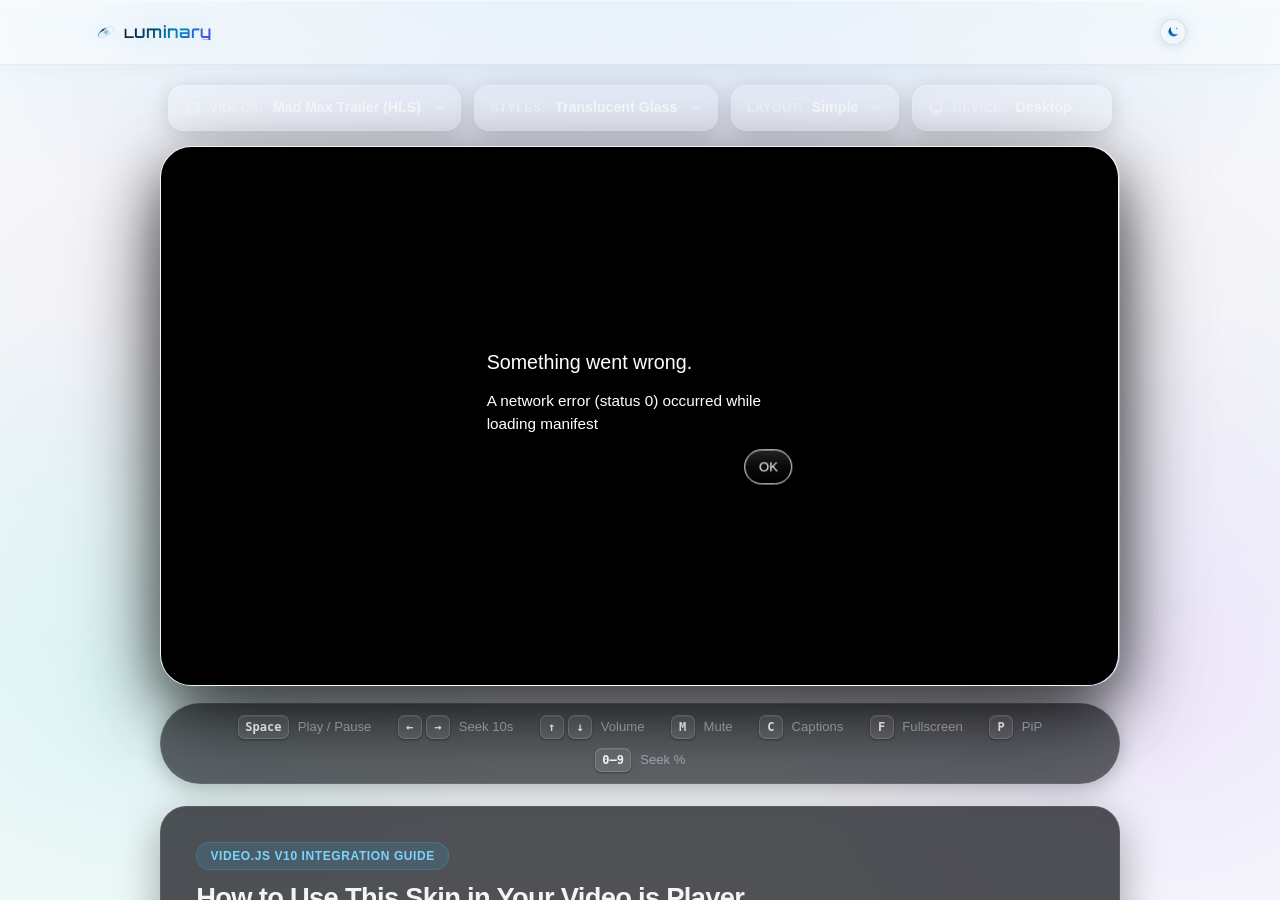
==== index.html @ 550a1a65 "Updates" ====
<!doctype html>
<html lang="en">
  <head>
    <meta charset="UTF-8" />
    <meta name="viewport" content="width=device-width, initial-scale=1" />
    <title>Luminescence - Next-Gen Video Player</title>
    <link rel="preconnect" href="https://fonts.googleapis.com" />
    <link rel="preconnect" href="https://fonts.gstatic.com" crossorigin />
    <link href="https://fonts.googleapis.com/css2?family=Inter:wght@400;500;600;700;800&family=Orbitron:wght@600;700;800&family=Space+Grotesk:wght@500;600;700&display=swap" rel="stylesheet" />
    <script type="module" crossorigin src="./assets/workbench-2EVKbXRh.js"></script>
    <link rel="modulepreload" crossorigin href="./assets/rolldown-runtime-WkwZ5CU-.js">
    <link rel="modulepreload" crossorigin href="./assets/url-Dec5141W.js">
    <link rel="stylesheet" crossorigin href="./assets/workbench-hjjf8eJZ.css">
  </head>
  <body class="text-foreground h-screen overflow-hidden font-sans">
    <div id="root" class="h-full"></div>
  </body>
</html>
---- assets/workbench-hjjf8eJZ.css ----
@import "https://fonts.googleapis.com/css2?family=Inter:wght@400;500;600;700;800&family=Orbitron:wght@600;700;800&family=Space+Grotesk:wght@500;600;700&display=swap";@layer components;@layer properties{@supports (((-webkit-hyphens:none)) and (not (margin-trim:block))) or ((-moz-orient:inline) and (not (color:rgb(from red r g b)))){*,:before,:after,::backdrop{--tw-translate-x:0;--tw-translate-y:0;--tw-translate-z:0;--tw-rotate-x:initial;--tw-rotate-y:initial;--tw-rotate-z:initial;--tw-skew-x:initial;--tw-skew-y:initial;--tw-border-style:solid;--tw-leading:initial;--tw-font-weight:initial;--tw-tracking:initial;--tw-ordinal:initial;--tw-slashed-zero:initial;--tw-numeric-figure:initial;--tw-numeric-spacing:initial;--tw-numeric-fraction:initial;--tw-shadow:0 0 #0000;--tw-shadow-color:initial;--tw-shadow-alpha:100%;--tw-inset-shadow:0 0 #0000;--tw-inset-shadow-color:initial;--tw-inset-shadow-alpha:100%;--tw-ring-color:initial;--tw-ring-shadow:0 0 #0000;--tw-inset-ring-color:initial;--tw-inset-ring-shadow:0 0 #0000;--tw-ring-inset:initial;--tw-ring-offset-width:0px;--tw-ring-offset-color:#fff;--tw-ring-offset-shadow:0 0 #0000;--tw-outline-style:solid;--tw-blur:initial;--tw-brightness:initial;--tw-contrast:initial;--tw-grayscale:initial;--tw-hue-rotate:initial;--tw-invert:initial;--tw-opacity:initial;--tw-saturate:initial;--tw-sepia:initial;--tw-drop-shadow:initial;--tw-drop-shadow-color:initial;--tw-drop-shadow-alpha:100%;--tw-drop-shadow-size:initial;--tw-backdrop-blur:initial;--tw-backdrop-brightness:initial;--tw-backdrop-contrast:initial;--tw-backdrop-grayscale:initial;--tw-backdrop-hue-rotate:initial;--tw-backdrop-invert:initial;--tw-backdrop-opacity:initial;--tw-backdrop-saturate:initial;--tw-backdrop-sepia:initial;--tw-duration:initial;--tw-ease:initial;--tw-content:""}}}@layer theme{:root,:host{--font-sans:Inter, ui-sans-serif, system-ui, sans-serif;--font-mono:ui-monospace, SFMono-Regular, Menlo, Monaco, Consolas, "Liberation Mono", "Courier New", monospace;--color-black:#000;--color-white:#fff;--spacing:.25rem;--container-xs:20rem;--container-sm:24rem;--text-xs:.75rem;--text-xs--line-height:calc(1 / .75);--text-sm:.875rem;--text-sm--line-height:calc(1.25 / .875);--text-base:1rem;--text-base--line-height:calc(1.5 / 1);--font-weight-normal:400;--font-weight-medium:500;--font-weight-semibold:600;--tracking-tight:-.025em;--radius-md:calc(var(--radius) - 2px);--radius-4xl:2rem;--ease-out:cubic-bezier(0, 0, .2, 1);--ease-in-out:cubic-bezier(.4, 0, .2, 1);--animate-pulse:pulse 2s cubic-bezier(.4, 0, .6, 1) infinite;--blur-xs:4px;--blur-md:12px;--default-transition-duration:.15s;--default-transition-timing-function:cubic-bezier(.4, 0, .2, 1);--default-font-family:var(--font-sans);--default-mono-font-family:var(--font-mono)}}@layer base{*,:after,:before,::backdrop{box-sizing:border-box;border:0 solid;margin:0;padding:0}::file-selector-button{box-sizing:border-box;border:0 solid;margin:0;padding:0}html,:host{-webkit-text-size-adjust:100%;tab-size:4;line-height:1.5;font-family:var(--default-font-family,-apple-system, BlinkMacSystemFont, "Segoe UI", Roboto, "Helvetica Neue", "Noto Sans", Arial, sans-serif, "Apple Color Emoji", "Segoe UI Emoji", "Segoe UI Symbol", "Noto Color Emoji");font-feature-settings:var(--default-font-feature-settings,normal);font-variation-settings:var(--default-font-variation-settings,normal);-webkit-tap-highlight-color:transparent}hr{height:0;color:inherit;border-top-width:1px}abbr:where([title]){-webkit-text-decoration:underline dotted;text-decoration:underline dotted}h1,h2,h3,h4,h5,h6{font-size:inherit;font-weight:inherit}a{color:inherit;-webkit-text-decoration:inherit;-webkit-text-decoration:inherit;-webkit-text-decoration:inherit;-webkit-text-decoration:inherit;text-decoration:inherit}b,strong{font-weight:bolder}code,kbd,samp,pre{font-family:var(--default-mono-font-family,ui-monospace, SFMono-Regular, Menlo, Monaco, Consolas, "Liberation Mono", "Courier New", monospace);font-feature-settings:var(--default-mono-font-feature-settings,normal);font-variation-settings:var(--default-mono-font-variation-settings,normal);font-size:1em}small{font-size:80%}sub,sup{vertical-align:baseline;font-size:75%;line-height:0;position:relative}sub{bottom:-.25em}sup{top:-.5em}table{text-indent:0;border-color:inherit;border-collapse:collapse}:-moz-focusring:where(:not(iframe)){outline:auto}progress{vertical-align:baseline}summary{display:list-item}ol,ul,menu{list-style:none}img,svg,video,canvas,audio,iframe,embed,object{vertical-align:middle;display:block}img,video{max-width:100%;height:auto}button,input,select,optgroup,textarea{font:inherit;font-feature-settings:inherit;font-variation-settings:inherit;letter-spacing:inherit;color:inherit;opacity:1;background-color:#0000;border-radius:0}::file-selector-button{font:inherit;font-feature-settings:inherit;font-variation-settings:inherit;letter-spacing:inherit;color:inherit;opacity:1;background-color:#0000;border-radius:0}:where(select:is([multiple],[size])) optgroup{font-weight:bolder}:where(select:is([multiple],[size])) optgroup option{padding-inline-start:20px}::file-selector-button{margin-inline-end:4px}::placeholder{opacity:1}@supports (not ((-webkit-appearance:-apple-pay-button))) or (contain-intrinsic-size:1px){::placeholder{color:currentColor}@supports (color:color-mix(in lab, red, red)){::placeholder{color:color-mix(in oklab, currentcolor 50%, transparent)}}}textarea{resize:vertical}::-webkit-search-decoration{-webkit-appearance:none}::-webkit-date-and-time-value{min-height:1lh;text-align:inherit}::-webkit-datetime-edit{display:inline-flex}::-webkit-datetime-edit-fields-wrapper{padding:0}::-webkit-datetime-edit{padding-block:0}::-webkit-datetime-edit-year-field{padding-block:0}::-webkit-datetime-edit-month-field{padding-block:0}::-webkit-datetime-edit-day-field{padding-block:0}::-webkit-datetime-edit-hour-field{padding-block:0}::-webkit-datetime-edit-minute-field{padding-block:0}::-webkit-datetime-edit-second-field{padding-block:0}::-webkit-datetime-edit-millisecond-field{padding-block:0}::-webkit-datetime-edit-meridiem-field{padding-block:0}::-webkit-calendar-picker-indicator{line-height:1}:-moz-ui-invalid{box-shadow:none}button,input:where([type=button],[type=reset],[type=submit]){appearance:button}::file-selector-button{appearance:button}::-webkit-inner-spin-button{height:auto}::-webkit-outer-spin-button{height:auto}[hidden]:where(:not([hidden=until-found])){display:none!important}[data-slot]{border-color:var(--border)}}@layer utilities{.pointer-events-none{pointer-events:none}.sr-only{clip-path:inset(50%);white-space:nowrap;border-width:0;width:1px;height:1px;margin:-1px;padding:0;position:absolute;overflow:hidden}.absolute{position:absolute}.fixed{position:fixed}.relative{position:relative}.inset-0{inset:0}.inset-y-0{inset-block:0}.top-0{top:0}.top-1\.5{top:calc(var(--spacing) * 1.5)}.top-3{top:calc(var(--spacing) * 3)}.top-3\.5{top:calc(var(--spacing) * 3.5)}.top-14{top:calc(var(--spacing) * 14)}.right-1{right:var(--spacing)}.right-2{right:calc(var(--spacing) * 2)}.right-3{right:calc(var(--spacing) * 3)}.bottom-0{bottom:0}.isolate{isolation:isolate}.z-0{z-index:0}.z-10{z-index:10}.z-20{z-index:20}.z-50{z-index:50}.-mx-1{margin-inline:calc(var(--spacing) * -1)}.mx-2{margin-inline:calc(var(--spacing) * 2)}.mx-3\.5{margin-inline:calc(var(--spacing) * 3.5)}.mx-auto{margin-inline:auto}.my-1{margin-block:var(--spacing)}.mt-auto{margin-top:auto}.block{display:block}.flex{display:flex}.grid{display:grid}.hidden{display:none}.inline{display:inline}.inline-block{display:inline-block}.inline-flex{display:inline-flex}.aspect-square{aspect-ratio:1}.size-2\.5{width:calc(var(--spacing) * 2.5);height:calc(var(--spacing) * 2.5)}.size-3\.5{width:calc(var(--spacing) * 3.5);height:calc(var(--spacing) * 3.5)}.size-4{width:calc(var(--spacing) * 4);height:calc(var(--spacing) * 4)}.size-6{width:calc(var(--spacing) * 6);height:calc(var(--spacing) * 6)}.size-7{width:calc(var(--spacing) * 7);height:calc(var(--spacing) * 7)}.size-8{width:calc(var(--spacing) * 8);height:calc(var(--spacing) * 8)}.size-9{width:calc(var(--spacing) * 9);height:calc(var(--spacing) * 9)}.size-\[16px\]{width:16px;height:16px}.size-\[22px\]{width:22px;height:22px}.size-\[26px\]{width:26px;height:26px}.size-full{width:100%;height:100%}.h-4{height:calc(var(--spacing) * 4)}.h-5{height:calc(var(--spacing) * 5)}.h-6{height:calc(var(--spacing) * 6)}.h-7{height:calc(var(--spacing) * 7)}.h-8{height:calc(var(--spacing) * 8)}.h-9{height:calc(var(--spacing) * 9)}.h-12{height:calc(var(--spacing) * 12)}.h-14{height:calc(var(--spacing) * 14)}.h-16{height:calc(var(--spacing) * 16)}.h-\[1px\]{height:1px}.h-\[calc\(100svh-3\.5rem\)\]{height:calc(100svh - 3.5rem)}.h-full{height:100%}.h-px{height:1px}.h-screen{height:100vh}.h-svh{height:100svh}.max-h-\(--available-height\){max-height:var(--available-height)}.min-h-0{min-height:0}.min-h-svh{min-height:100svh}.w-\(--sidebar-width\){width:var(--sidebar-width)}.w-4{width:calc(var(--spacing) * 4)}.w-5{width:calc(var(--spacing) * 5)}.w-14{width:calc(var(--spacing) * 14)}.w-\[1px\]{width:1px}.w-auto{width:auto}.w-fit{width:fit-content}.w-full{width:100%}.w-max{width:max-content}.max-w-\(--available-width\){max-width:var(--available-width)}.max-w-\(--skeleton-width\){max-width:var(--skeleton-width)}.max-w-\[1140px\]{max-width:1140px}.max-w-xs{max-width:var(--container-xs)}.min-w-\(--anchor-width\){min-width:var(--anchor-width)}.min-w-0{min-width:0}.min-w-5{min-width:calc(var(--spacing) * 5)}.flex-1{flex:1}.shrink-0{flex-shrink:0}.grow{flex-grow:1}.origin-\(--transform-origin\){transform-origin:var(--transform-origin)}.-translate-x-px{--tw-translate-x:-1px;translate:var(--tw-translate-x) var(--tw-translate-y)}.translate-x-px{--tw-translate-x:1px;translate:var(--tw-translate-x) var(--tw-translate-y)}.translate-y-\[calc\(-50\%-2px\)\]{--tw-translate-y:calc(-50% - 2px);translate:var(--tw-translate-x) var(--tw-translate-y)}.rotate-45{rotate:45deg}.transform{transform:var(--tw-rotate-x, ) var(--tw-rotate-y, ) var(--tw-rotate-z, ) var(--tw-skew-x, ) var(--tw-skew-y, )}.animate-pulse{animation:var(--animate-pulse)}.cursor-default{cursor:default}.cursor-pointer{cursor:pointer}.touch-none{touch-action:none}.scroll-my-1{scroll-margin-block:var(--spacing)}.grid-cols-3{grid-template-columns:repeat(3,minmax(0,1fr))}.grid-cols-4{grid-template-columns:repeat(4,minmax(0,1fr))}.flex-col{flex-direction:column}.flex-row{flex-direction:row}.items-center{align-items:center}.justify-between{justify-content:space-between}.justify-center{justify-content:center}.gap-0{gap:0}.gap-0\.5{gap:calc(var(--spacing) * .5)}.gap-1{gap:var(--spacing)}.gap-1\.5{gap:calc(var(--spacing) * 1.5)}.gap-2{gap:calc(var(--spacing) * 2)}.gap-2\.5{gap:calc(var(--spacing) * 2.5)}.gap-3{gap:calc(var(--spacing) * 3)}.gap-4{gap:calc(var(--spacing) * 4)}.overflow-auto{overflow:auto}.overflow-hidden{overflow:hidden}.overflow-x-hidden{overflow-x:hidden}.overflow-y-auto{overflow-y:auto}.rounded{border-radius:.25rem}.rounded-4xl{border-radius:var(--radius-4xl)}.rounded-\[2px\]{border-radius:2px}.rounded-\[min\(var\(--radius-md\)\,10px\)\]{border-radius:min(var(--radius-md), 10px)}.rounded-\[min\(var\(--radius-md\)\,12px\)\]{border-radius:min(var(--radius-md), 12px)}.rounded-full{border-radius:2147483647px}.rounded-lg{border-radius:var(--radius)}.rounded-md{border-radius:calc(var(--radius) - 2px)}.rounded-xl{border-radius:calc(var(--radius) + 4px)}.border{border-style:var(--tw-border-style);border-width:1px}.border-0{border-style:var(--tw-border-style);border-width:0}.border-t{border-top-style:var(--tw-border-style);border-top-width:1px}.border-b{border-bottom-style:var(--tw-border-style);border-bottom-width:1px}.border-l{border-left-style:var(--tw-border-style);border-left-width:1px}.border-border,.border-border\/40{border-color:var(--border)}@supports (color:color-mix(in lab, red, red)){.border-border\/40{border-color:color-mix(in oklab, var(--border) 40%, transparent)}}.border-border\/50{border-color:var(--border)}@supports (color:color-mix(in lab, red, red)){.border-border\/50{border-color:color-mix(in oklab, var(--border) 50%, transparent)}}.border-border\/60{border-color:var(--border)}@supports (color:color-mix(in lab, red, red)){.border-border\/60{border-color:color-mix(in oklab, var(--border) 60%, transparent)}}.border-input,.border-input\/60{border-color:var(--input)}@supports (color:color-mix(in lab, red, red)){.border-input\/60{border-color:color-mix(in oklab, var(--input) 60%, transparent)}}.border-primary\/30{border-color:var(--primary)}@supports (color:color-mix(in lab, red, red)){.border-primary\/30{border-color:color-mix(in oklab, var(--primary) 30%, transparent)}}.border-transparent{border-color:#0000}.bg-\[\#f8fafc\]{background-color:#f8fafc}.bg-background,.bg-background\/80{background-color:var(--background)}@supports (color:color-mix(in lab, red, red)){.bg-background\/80{background-color:color-mix(in oklab, var(--background) 80%, transparent)}}.bg-black{background-color:var(--color-black)}.bg-black\/10{background-color:#0000001a}@supports (color:color-mix(in lab, red, red)){.bg-black\/10{background-color:color-mix(in oklab, var(--color-black) 10%, transparent)}}.bg-border{background-color:var(--border)}.bg-card\/60{background-color:var(--card)}@supports (color:color-mix(in lab, red, red)){.bg-card\/60{background-color:color-mix(in oklab, var(--card) 60%, transparent)}}.bg-destructive\/10{background-color:var(--destructive)}@supports (color:color-mix(in lab, red, red)){.bg-destructive\/10{background-color:color-mix(in oklab, var(--destructive) 10%, transparent)}}.bg-foreground{background-color:var(--foreground)}.bg-muted,.bg-muted\/50{background-color:var(--muted)}@supports (color:color-mix(in lab, red, red)){.bg-muted\/50{background-color:color-mix(in oklab, var(--muted) 50%, transparent)}}.bg-muted\/60{background-color:var(--muted)}@supports (color:color-mix(in lab, red, red)){.bg-muted\/60{background-color:color-mix(in oklab, var(--muted) 60%, transparent)}}.bg-popover{background-color:var(--popover)}.bg-primary,.bg-primary\/10{background-color:var(--primary)}@supports (color:color-mix(in lab, red, red)){.bg-primary\/10{background-color:color-mix(in oklab, var(--primary) 10%, transparent)}}.bg-secondary{background-color:var(--secondary)}.bg-transparent{background-color:#0000}.bg-white{background-color:var(--color-white)}.bg-clip-padding{background-clip:padding-box}.fill-foreground{fill:var(--foreground)}.p-0{padding:0}.p-1{padding:var(--spacing)}.p-2{padding:calc(var(--spacing) * 2)}.p-3\.5{padding:calc(var(--spacing) * 3.5)}.p-4{padding:calc(var(--spacing) * 4)}.px-1{padding-inline:var(--spacing)}.px-1\.5{padding-inline:calc(var(--spacing) * 1.5)}.px-2{padding-inline:calc(var(--spacing) * 2)}.px-2\.5{padding-inline:calc(var(--spacing) * 2.5)}.px-3{padding-inline:calc(var(--spacing) * 3)}.px-4{padding-inline:calc(var(--spacing) * 4)}.py-0\.5{padding-block:calc(var(--spacing) * .5)}.py-1{padding-block:var(--spacing)}.py-1\.5{padding-block:calc(var(--spacing) * 1.5)}.py-2{padding-block:calc(var(--spacing) * 2)}.pt-1{padding-top:var(--spacing)}.pt-2{padding-top:calc(var(--spacing) * 2)}.pr-2{padding-right:calc(var(--spacing) * 2)}.pr-8{padding-right:calc(var(--spacing) * 8)}.pl-1\.5{padding-left:calc(var(--spacing) * 1.5)}.pl-2\.5{padding-left:calc(var(--spacing) * 2.5)}.text-center{text-align:center}.text-left{text-align:left}.text-right{text-align:right}.font-mono{font-family:var(--font-mono)}.text-base{font-size:var(--text-base);line-height:var(--tw-leading,var(--text-base--line-height))}.text-sm{font-size:var(--text-sm);line-height:var(--tw-leading,var(--text-sm--line-height))}.text-xs{font-size:var(--text-xs);line-height:var(--tw-leading,var(--text-xs--line-height))}.text-\[11\.5px\]{font-size:11.5px}.text-\[11px\]{font-size:11px}.text-\[15px\]{font-size:15px}.leading-none{--tw-leading:1;line-height:1}.font-medium{--tw-font-weight:var(--font-weight-medium);font-weight:var(--font-weight-medium)}.font-normal{--tw-font-weight:var(--font-weight-normal);font-weight:var(--font-weight-normal)}.font-semibold{--tw-font-weight:var(--font-weight-semibold);font-weight:var(--font-weight-semibold)}.tracking-\[0\.04em\]{--tw-tracking:.04em;letter-spacing:.04em}.tracking-tight{--tw-tracking:var(--tracking-tight);letter-spacing:var(--tracking-tight)}.break-words{overflow-wrap:break-word}.whitespace-normal{white-space:normal}.whitespace-nowrap{white-space:nowrap}.text-\[color-mix\(in_oklab\,var\(--foreground\)\,var\(--muted-foreground\)\)\]{color:var(--foreground)}@supports (color:color-mix(in lab, red, red)){.text-\[color-mix\(in_oklab\,var\(--foreground\)\,var\(--muted-foreground\)\)\]{color:color-mix(in oklab,var(--foreground),var(--muted-foreground))}}.text-background{color:var(--background)}.text-destructive{color:var(--destructive)}.text-foreground,.text-foreground\/90{color:var(--foreground)}@supports (color:color-mix(in lab, red, red)){.text-foreground\/90{color:color-mix(in oklab, var(--foreground) 90%, transparent)}}.text-muted-foreground{color:var(--muted-foreground)}.text-popover-foreground{color:var(--popover-foreground)}.text-primary{color:var(--primary)}.text-primary-foreground{color:var(--primary-foreground)}.text-secondary-foreground{color:var(--secondary-foreground)}.tabular-nums{--tw-numeric-spacing:tabular-nums;font-variant-numeric:var(--tw-ordinal, ) var(--tw-slashed-zero, ) var(--tw-numeric-figure, ) var(--tw-numeric-spacing, ) var(--tw-numeric-fraction, )}.underline-offset-4{text-underline-offset:4px}.opacity-80{opacity:.8}.shadow-2xs{--tw-shadow:0 1px var(--tw-shadow-color,#0000000d);box-shadow:var(--tw-inset-shadow), var(--tw-inset-ring-shadow), var(--tw-ring-offset-shadow), var(--tw-ring-shadow), var(--tw-shadow)}.shadow-\[0_0_0_1px_var\(--sidebar-border\)\]{--tw-shadow:0 0 0 1px var(--tw-shadow-color,var(--sidebar-border));box-shadow:var(--tw-inset-shadow), var(--tw-inset-ring-shadow), var(--tw-ring-offset-shadow), var(--tw-ring-shadow), var(--tw-shadow)}.shadow-lg{--tw-shadow:0 10px 15px -3px var(--tw-shadow-color,#0000001a), 0 4px 6px -4px var(--tw-shadow-color,#0000001a);box-shadow:var(--tw-inset-shadow), var(--tw-inset-ring-shadow), var(--tw-ring-offset-shadow), var(--tw-ring-shadow), var(--tw-shadow)}.shadow-md{--tw-shadow:0 4px 6px -1px var(--tw-shadow-color,#0000001a), 0 2px 4px -2px var(--tw-shadow-color,#0000001a);box-shadow:var(--tw-inset-shadow), var(--tw-inset-ring-shadow), var(--tw-ring-offset-shadow), var(--tw-ring-shadow), var(--tw-shadow)}.shadow-none{--tw-shadow:0 0 #0000;box-shadow:var(--tw-inset-shadow), var(--tw-inset-ring-shadow), var(--tw-ring-offset-shadow), var(--tw-ring-shadow), var(--tw-shadow)}.shadow-xs{--tw-shadow:0 1px 2px 0 var(--tw-shadow-color,#0000000d);box-shadow:var(--tw-inset-shadow), var(--tw-inset-ring-shadow), var(--tw-ring-offset-shadow), var(--tw-ring-shadow), var(--tw-shadow)}.ring-0{--tw-ring-shadow:var(--tw-ring-inset, ) 0 0 0 calc(0px + var(--tw-ring-offset-width)) var(--tw-ring-color,currentcolor);box-shadow:var(--tw-inset-shadow), var(--tw-inset-ring-shadow), var(--tw-ring-offset-shadow), var(--tw-ring-shadow), var(--tw-shadow)}.ring-1{--tw-ring-shadow:var(--tw-ring-inset, ) 0 0 0 calc(1px + var(--tw-ring-offset-width)) var(--tw-ring-color,currentcolor);box-shadow:var(--tw-inset-shadow), var(--tw-inset-ring-shadow), var(--tw-ring-offset-shadow), var(--tw-ring-shadow), var(--tw-shadow)}.ring-foreground\/10{--tw-ring-color:var(--foreground)}@supports (color:color-mix(in lab, red, red)){.ring-foreground\/10{--tw-ring-color:color-mix(in oklab, var(--foreground) 10%, transparent)}}.ring-ring\/50{--tw-ring-color:var(--ring)}@supports (color:color-mix(in lab, red, red)){.ring-ring\/50{--tw-ring-color:color-mix(in oklab, var(--ring) 50%, transparent)}}.outline-hidden{--tw-outline-style:none;outline-style:none}@media (forced-colors:active){.outline-hidden{outline-offset:2px;outline:2px solid #0000}}.outline{outline-style:var(--tw-outline-style);outline-width:1px}.blur{--tw-blur:blur(8px);filter:var(--tw-blur, ) var(--tw-brightness, ) var(--tw-contrast, ) var(--tw-grayscale, ) var(--tw-hue-rotate, ) var(--tw-invert, ) var(--tw-saturate, ) var(--tw-sepia, ) var(--tw-drop-shadow, )}.filter{filter:var(--tw-blur, ) var(--tw-brightness, ) var(--tw-contrast, ) var(--tw-grayscale, ) var(--tw-hue-rotate, ) var(--tw-invert, ) var(--tw-saturate, ) var(--tw-sepia, ) var(--tw-drop-shadow, )}.backdrop-blur-md{--tw-backdrop-blur:blur(var(--blur-md));-webkit-backdrop-filter:var(--tw-backdrop-blur, ) var(--tw-backdrop-brightness, ) var(--tw-backdrop-contrast, ) var(--tw-backdrop-grayscale, ) var(--tw-backdrop-hue-rotate, ) var(--tw-backdrop-invert, ) var(--tw-backdrop-opacity, ) var(--tw-backdrop-saturate, ) var(--tw-backdrop-sepia, );backdrop-filter:var(--tw-backdrop-blur, ) var(--tw-backdrop-brightness, ) var(--tw-backdrop-contrast, ) var(--tw-backdrop-grayscale, ) var(--tw-backdrop-hue-rotate, ) var(--tw-backdrop-invert, ) var(--tw-backdrop-opacity, ) var(--tw-backdrop-saturate, ) var(--tw-backdrop-sepia, )}.transition{transition-property:color,background-color,border-color,outline-color,text-decoration-color,fill,stroke,--tw-gradient-from,--tw-gradient-via,--tw-gradient-to,opacity,box-shadow,transform,translate,scale,rotate,filter,-webkit-backdrop-filter,backdrop-filter,display,content-visibility,overlay,pointer-events;transition-timing-function:var(--tw-ease,var(--default-transition-timing-function));transition-duration:var(--tw-duration,var(--default-transition-duration))}.transition-\[color\,box-shadow\]{transition-property:color,box-shadow;transition-timing-function:var(--tw-ease,var(--default-transition-timing-function));transition-duration:var(--tw-duration,var(--default-transition-duration))}.transition-\[left\,right\,width\]{transition-property:left,right,width;transition-timing-function:var(--tw-ease,var(--default-transition-timing-function));transition-duration:var(--tw-duration,var(--default-transition-duration))}.transition-\[margin\,opacity\]{transition-property:margin,opacity;transition-timing-function:var(--tw-ease,var(--default-transition-timing-function));transition-duration:var(--tw-duration,var(--default-transition-duration))}.transition-\[width\,height\,padding\]{transition-property:width,height,padding;transition-timing-function:var(--tw-ease,var(--default-transition-timing-function));transition-duration:var(--tw-duration,var(--default-transition-duration))}.transition-\[width\]{transition-property:width;transition-timing-function:var(--tw-ease,var(--default-transition-timing-function));transition-duration:var(--tw-duration,var(--default-transition-duration))}.transition-all{transition-property:all;transition-timing-function:var(--tw-ease,var(--default-transition-timing-function));transition-duration:var(--tw-duration,var(--default-transition-duration))}.transition-colors{transition-property:color,background-color,border-color,outline-color,text-decoration-color,fill,stroke,--tw-gradient-from,--tw-gradient-via,--tw-gradient-to;transition-timing-function:var(--tw-ease,var(--default-transition-timing-function));transition-duration:var(--tw-duration,var(--default-transition-duration))}.transition-opacity{transition-property:opacity;transition-timing-function:var(--tw-ease,var(--default-transition-timing-function));transition-duration:var(--tw-duration,var(--default-transition-duration))}.transition-transform{transition-property:transform,translate,scale,rotate;transition-timing-function:var(--tw-ease,var(--default-transition-timing-function));transition-duration:var(--tw-duration,var(--default-transition-duration))}.duration-100{--tw-duration:.1s;transition-duration:.1s}.duration-150{--tw-duration:.15s;transition-duration:.15s}.duration-200{--tw-duration:.2s;transition-duration:.2s}.duration-300{--tw-duration:.3s;transition-duration:.3s}.duration-700{--tw-duration:.7s;transition-duration:.7s}.ease-in-out{--tw-ease:var(--ease-in-out);transition-timing-function:var(--ease-in-out)}.ease-linear{--tw-ease:linear;transition-timing-function:linear}.ease-out{--tw-ease:var(--ease-out);transition-timing-function:var(--ease-out)}.will-change-transform{will-change:transform}.outline-none{--tw-outline-style:none;outline-style:none}.select-none{-webkit-user-select:none;user-select:none}:is(:where(.group\/menu-item):focus-within .group-focus-within\/menu-item\:opacity-100){opacity:1}@media (hover:hover){:is(:where(.group\/menu-item):hover .group-hover\/menu-item\:opacity-100){opacity:1}}:is(:where(.group\/field-label):has(:focus-visible) .group-has-focus-visible\/field-label\:border-transparent){border-color:#0000}:is(:where(.group\/field-label):has(:focus-visible) .group-has-focus-visible\/field-label\:ring-0){--tw-ring-shadow:var(--tw-ring-inset, ) 0 0 0 calc(0px + var(--tw-ring-offset-width)) var(--tw-ring-color,currentcolor);box-shadow:var(--tw-inset-shadow), var(--tw-inset-ring-shadow), var(--tw-ring-offset-shadow), var(--tw-ring-shadow), var(--tw-shadow)}:is(:where(.group\/menu-item):has([data-sidebar=menu-action]) .group-has-data-\[sidebar\=menu-action\]\/menu-item\:pr-8){padding-right:calc(var(--spacing) * 8)}:is(:where(.group)[data-collapsible=icon] .group-data-\[collapsible\=icon\]\:-mt-8){margin-top:calc(var(--spacing) * -8)}:is(:where(.group)[data-collapsible=icon] .group-data-\[collapsible\=icon\]\:hidden){display:none}:is(:where(.group)[data-collapsible=icon] .group-data-\[collapsible\=icon\]\:size-8\!){width:calc(var(--spacing) * 8)!important;height:calc(var(--spacing) * 8)!important}:is(:where(.group)[data-collapsible=icon] .group-data-\[collapsible\=icon\]\:w-\(--sidebar-width-icon\)){width:var(--sidebar-width-icon)}:is(:where(.group)[data-collapsible=icon] .group-data-\[collapsible\=icon\]\:w-\[calc\(var\(--sidebar-width-icon\)\+\(--spacing\(4\)\)\)\]){width:calc(var(--sidebar-width-icon) + (calc(var(--spacing) * 4)))}:is(:where(.group)[data-collapsible=icon] .group-data-\[collapsible\=icon\]\:w-\[calc\(var\(--sidebar-width-icon\)\+\(--spacing\(4\)\)\+2px\)\]){width:calc(var(--sidebar-width-icon) + (calc(var(--spacing) * 4)) + 2px)}:is(:where(.group)[data-collapsible=icon] .group-data-\[collapsible\=icon\]\:overflow-hidden){overflow:hidden}:is(:where(.group)[data-collapsible=icon] .group-data-\[collapsible\=icon\]\:p-0\!){padding:0!important}:is(:where(.group)[data-collapsible=icon] .group-data-\[collapsible\=icon\]\:p-2\!){padding:calc(var(--spacing) * 2)!important}:is(:where(.group)[data-collapsible=icon] .group-data-\[collapsible\=icon\]\:opacity-0){opacity:0}:is(:where(.group)[data-collapsible=offcanvas] .group-data-\[collapsible\=offcanvas\]\:w-0){width:0}:is(:where(.group)[data-collapsible=offcanvas] .group-data-\[collapsible\=offcanvas\]\:translate-x-0){--tw-translate-x:0px;translate:var(--tw-translate-x) var(--tw-translate-y)}:is(:where(.group)[data-disabled=true] .group-data-\[disabled\=true\]\:pointer-events-none){pointer-events:none}:is(:where(.group)[data-disabled=true] .group-data-\[disabled\=true\]\:opacity-50){opacity:.5}:is(:where(.group)[data-side=left] .group-data-\[side\=left\]\:-right-4){right:calc(var(--spacing) * -4)}:is(:where(.group)[data-side=left] .group-data-\[side\=left\]\:border-r){border-right-style:var(--tw-border-style);border-right-width:1px}:is(:where(.group)[data-side=right] .group-data-\[side\=right\]\:left-0){left:0}:is(:where(.group)[data-side=right] .group-data-\[side\=right\]\:rotate-180){rotate:180deg}:is(:where(.group)[data-side=right] .group-data-\[side\=right\]\:border-l){border-left-style:var(--tw-border-style);border-left-width:1px}:is(:where(.group\/switch)[data-size=default] .group-data-\[size\=default\]\/switch\:size-4){width:calc(var(--spacing) * 4);height:calc(var(--spacing) * 4)}:is(:where(.group\/switch)[data-size=sm] .group-data-\[size\=sm\]\/switch\:size-3){width:calc(var(--spacing) * 3);height:calc(var(--spacing) * 3)}:is(:where(.group)[data-variant=floating] .group-data-\[variant\=floating\]\:rounded-lg){border-radius:var(--radius)}:is(:where(.group)[data-variant=floating] .group-data-\[variant\=floating\]\:shadow-sm){--tw-shadow:0 1px 3px 0 var(--tw-shadow-color,#0000001a), 0 1px 2px -1px var(--tw-shadow-color,#0000001a);box-shadow:var(--tw-inset-shadow), var(--tw-inset-ring-shadow), var(--tw-ring-offset-shadow), var(--tw-ring-shadow), var(--tw-shadow)}:is(:where(.group)[data-variant=floating] .group-data-\[variant\=floating\]\:ring-1){--tw-ring-shadow:var(--tw-ring-inset, ) 0 0 0 calc(1px + var(--tw-ring-offset-width)) var(--tw-ring-color,currentcolor);box-shadow:var(--tw-inset-shadow), var(--tw-inset-ring-shadow), var(--tw-ring-offset-shadow), var(--tw-ring-shadow), var(--tw-shadow)}:is(:where(.peer):disabled~.peer-disabled\:cursor-not-allowed){cursor:not-allowed}:is(:where(.peer):disabled~.peer-disabled\:opacity-50){opacity:.5}:is(:where(.peer\/menu-button)[data-size=default]~.peer-data-\[size\=default\]\/menu-button\:top-1\.5){top:calc(var(--spacing) * 1.5)}:is(:where(.peer\/menu-button)[data-size=lg]~.peer-data-\[size\=lg\]\/menu-button\:top-2\.5){top:calc(var(--spacing) * 2.5)}:is(:where(.peer\/menu-button)[data-size=sm]~.peer-data-\[size\=sm\]\/menu-button\:top-1){top:var(--spacing)}.file\:inline-flex::file-selector-button{display:inline-flex}.file\:h-6::file-selector-button{height:calc(var(--spacing) * 6)}.file\:border-0::file-selector-button{border-style:var(--tw-border-style);border-width:0}.file\:bg-transparent::file-selector-button{background-color:#0000}.file\:text-sm::file-selector-button{font-size:var(--text-sm);line-height:var(--tw-leading,var(--text-sm--line-height))}.file\:font-medium::file-selector-button{--tw-font-weight:var(--font-weight-medium);font-weight:var(--font-weight-medium)}.file\:text-foreground::file-selector-button{color:var(--foreground)}.placeholder\:text-muted-foreground::placeholder{color:var(--muted-foreground)}.after\:absolute:after{content:var(--tw-content);position:absolute}.after\:-inset-2:after{content:var(--tw-content);inset:calc(var(--spacing) * -2)}.after\:-inset-x-3:after{content:var(--tw-content);inset-inline:calc(var(--spacing) * -3)}.after\:-inset-y-2:after{content:var(--tw-content);inset-block:calc(var(--spacing) * -2)}.after\:inset-y-0:after{content:var(--tw-content);inset-block:0}.after\:start-1\/2:after{content:var(--tw-content);inset-inline-start:50%}.after\:w-\[2px\]:after{content:var(--tw-content);width:2px}:is(:where(.group)[data-collapsible=offcanvas] .group-data-\[collapsible\=offcanvas\]\:after\:left-full):after{content:var(--tw-content);left:100%}@media (hover:hover){.hover\:border-primary\/60:hover{border-color:var(--primary)}@supports (color:color-mix(in lab, red, red)){.hover\:border-primary\/60:hover{border-color:color-mix(in oklab, var(--primary) 60%, transparent)}}.hover\:bg-\[color-mix\(in_oklch\,var\(--secondary\)\,var\(--foreground\)_5\%\)\]:hover{background-color:var(--secondary)}@supports (color:color-mix(in lab, red, red)){.hover\:bg-\[color-mix\(in_oklch\,var\(--secondary\)\,var\(--foreground\)_5\%\)\]:hover{background-color:color-mix(in oklch,var(--secondary),var(--foreground) 5%)}}.hover\:bg-destructive\/20:hover{background-color:var(--destructive)}@supports (color:color-mix(in lab, red, red)){.hover\:bg-destructive\/20:hover{background-color:color-mix(in oklab, var(--destructive) 20%, transparent)}}.hover\:bg-muted:hover{background-color:var(--muted)}.hover\:bg-primary\/80:hover{background-color:var(--primary)}@supports (color:color-mix(in lab, red, red)){.hover\:bg-primary\/80:hover{background-color:color-mix(in oklab, var(--primary) 80%, transparent)}}.hover\:text-foreground:hover{color:var(--foreground)}.hover\:text-muted-foreground:hover{color:var(--muted-foreground)}.hover\:underline:hover{text-decoration-line:underline}.hover\:opacity-95:hover{opacity:.95}.hover\:shadow-\[0_0_0_1px_var\(--sidebar-accent\)\]:hover{--tw-shadow:0 0 0 1px var(--tw-shadow-color,var(--sidebar-accent));box-shadow:var(--tw-inset-shadow), var(--tw-inset-ring-shadow), var(--tw-ring-offset-shadow), var(--tw-ring-shadow), var(--tw-shadow)}.hover\:ring-3:hover{--tw-ring-shadow:var(--tw-ring-inset, ) 0 0 0 calc(3px + var(--tw-ring-offset-width)) var(--tw-ring-color,currentcolor);box-shadow:var(--tw-inset-shadow), var(--tw-inset-ring-shadow), var(--tw-ring-offset-shadow), var(--tw-ring-shadow), var(--tw-shadow)}}.focus\:bg-accent:focus{background-color:var(--accent)}.focus\:text-accent-foreground:focus,:is(.not-data-\[variant\=destructive\]\:focus\:\*\*\:text-accent-foreground:not([data-variant=destructive]):focus *){color:var(--accent-foreground)}.focus-visible\:border-destructive\/40:focus-visible{border-color:var(--destructive)}@supports (color:color-mix(in lab, red, red)){.focus-visible\:border-destructive\/40:focus-visible{border-color:color-mix(in oklab, var(--destructive) 40%, transparent)}}.focus-visible\:border-primary\/60:focus-visible{border-color:var(--primary)}@supports (color:color-mix(in lab, red, red)){.focus-visible\:border-primary\/60:focus-visible{border-color:color-mix(in oklab, var(--primary) 60%, transparent)}}.focus-visible\:border-ring:focus-visible{border-color:var(--ring)}.focus-visible\:ring-0:focus-visible{--tw-ring-shadow:var(--tw-ring-inset, ) 0 0 0 calc(0px + var(--tw-ring-offset-width)) var(--tw-ring-color,currentcolor);box-shadow:var(--tw-inset-shadow), var(--tw-inset-ring-shadow), var(--tw-ring-offset-shadow), var(--tw-ring-shadow), var(--tw-shadow)}.focus-visible\:ring-2:focus-visible{--tw-ring-shadow:var(--tw-ring-inset, ) 0 0 0 calc(2px + var(--tw-ring-offset-width)) var(--tw-ring-color,currentcolor);box-shadow:var(--tw-inset-shadow), var(--tw-inset-ring-shadow), var(--tw-ring-offset-shadow), var(--tw-ring-shadow), var(--tw-shadow)}.focus-visible\:ring-3:focus-visible,.focus-visible\:ring-\[3px\]:focus-visible{--tw-ring-shadow:var(--tw-ring-inset, ) 0 0 0 calc(3px + var(--tw-ring-offset-width)) var(--tw-ring-color,currentcolor);box-shadow:var(--tw-inset-shadow), var(--tw-inset-ring-shadow), var(--tw-ring-offset-shadow), var(--tw-ring-shadow), var(--tw-shadow)}.focus-visible\:ring-destructive\/20:focus-visible{--tw-ring-color:var(--destructive)}@supports (color:color-mix(in lab, red, red)){.focus-visible\:ring-destructive\/20:focus-visible{--tw-ring-color:color-mix(in oklab, var(--destructive) 20%, transparent)}}.focus-visible\:ring-ring\/50:focus-visible{--tw-ring-color:var(--ring)}@supports (color:color-mix(in lab, red, red)){.focus-visible\:ring-ring\/50:focus-visible{--tw-ring-color:color-mix(in oklab, var(--ring) 50%, transparent)}}.focus-visible\:outline-hidden:focus-visible{--tw-outline-style:none;outline-style:none}@media (forced-colors:active){.focus-visible\:outline-hidden:focus-visible{outline-offset:2px;outline:2px solid #0000}}.active\:border-primary\/60:active{border-color:var(--primary)}@supports (color:color-mix(in lab, red, red)){.active\:border-primary\/60:active{border-color:color-mix(in oklab, var(--primary) 60%, transparent)}}.active\:ring-3:active{--tw-ring-shadow:var(--tw-ring-inset, ) 0 0 0 calc(3px + var(--tw-ring-offset-width)) var(--tw-ring-color,currentcolor);box-shadow:var(--tw-inset-shadow), var(--tw-inset-ring-shadow), var(--tw-ring-offset-shadow), var(--tw-ring-shadow), var(--tw-shadow)}.active\:not-aria-\[haspopup\]\:translate-y-px:active:not([aria-haspopup]){--tw-translate-y:1px;translate:var(--tw-translate-x) var(--tw-translate-y)}.disabled\:pointer-events-none:disabled{pointer-events:none}.disabled\:cursor-not-allowed:disabled{cursor:not-allowed}.disabled\:bg-input\/50:disabled{background-color:var(--input)}@supports (color:color-mix(in lab, red, red)){.disabled\:bg-input\/50:disabled{background-color:color-mix(in oklab, var(--input) 50%, transparent)}}.disabled\:opacity-50:disabled{opacity:.5}:where([data-side=left]) .in-data-\[side\=left\]\:cursor-w-resize{cursor:w-resize}:where([data-side=right]) .in-data-\[side\=right\]\:cursor-e-resize{cursor:e-resize}:where([data-slot=button-group]) .in-data-\[slot\=button-group\]\:rounded-lg{border-radius:var(--radius)}.has-data-\[icon\=inline-end\]\:pr-1\.5:has([data-icon=inline-end]){padding-right:calc(var(--spacing) * 1.5)}.has-data-\[icon\=inline-end\]\:pr-2:has([data-icon=inline-end]){padding-right:calc(var(--spacing) * 2)}.has-data-\[icon\=inline-start\]\:pl-1\.5:has([data-icon=inline-start]){padding-left:calc(var(--spacing) * 1.5)}.has-data-\[icon\=inline-start\]\:pl-2:has([data-icon=inline-start]){padding-left:calc(var(--spacing) * 2)}.has-data-\[slot\=kbd\]\:pr-1\.5:has([data-slot=kbd]){padding-right:calc(var(--spacing) * 1.5)}.aria-disabled\:pointer-events-none[aria-disabled=true]{pointer-events:none}.aria-disabled\:opacity-50[aria-disabled=true]{opacity:.5}.aria-expanded\:bg-muted[aria-expanded=true]{background-color:var(--muted)}.aria-expanded\:bg-secondary[aria-expanded=true]{background-color:var(--secondary)}.aria-expanded\:text-foreground[aria-expanded=true]{color:var(--foreground)}.aria-expanded\:text-secondary-foreground[aria-expanded=true]{color:var(--secondary-foreground)}.aria-expanded\:opacity-100[aria-expanded=true]{opacity:1}.aria-invalid\:border-destructive[aria-invalid=true]{border-color:var(--destructive)}.aria-invalid\:ring-3[aria-invalid=true]{--tw-ring-shadow:var(--tw-ring-inset, ) 0 0 0 calc(3px + var(--tw-ring-offset-width)) var(--tw-ring-color,currentcolor);box-shadow:var(--tw-inset-shadow), var(--tw-inset-ring-shadow), var(--tw-ring-offset-shadow), var(--tw-ring-shadow), var(--tw-shadow)}.aria-invalid\:ring-destructive\/20[aria-invalid=true]{--tw-ring-color:var(--destructive)}@supports (color:color-mix(in lab, red, red)){.aria-invalid\:ring-destructive\/20[aria-invalid=true]{--tw-ring-color:color-mix(in oklab, var(--destructive) 20%, transparent)}}.data-active\:font-medium[data-active]{--tw-font-weight:var(--font-weight-medium);font-weight:var(--font-weight-medium)}.data-checked\:bg-primary[data-checked]{background-color:var(--primary)}:is(:where(.group\/switch)[data-size=default] .group-data-\[size\=default\]\/switch\:data-checked\:translate-x-\[calc\(100\%-3px\)\])[data-checked],:is(:where(.group\/switch)[data-size=sm] .group-data-\[size\=sm\]\/switch\:data-checked\:translate-x-\[calc\(100\%-3px\)\])[data-checked]{--tw-translate-x:calc(100% - 3px);translate:var(--tw-translate-x) var(--tw-translate-y)}.data-disabled\:pointer-events-none[data-disabled]{pointer-events:none}.data-disabled\:cursor-not-allowed[data-disabled]{cursor:not-allowed}.data-disabled\:opacity-50[data-disabled]{opacity:.5}.data-ending-style\:opacity-0[data-ending-style]{opacity:0}.data-placeholder\:text-muted-foreground[data-placeholder]{color:var(--muted-foreground)}.data-starting-style\:opacity-0[data-starting-style]{opacity:0}.data-unchecked\:bg-input[data-unchecked]{background-color:var(--input)}:is(:where(.group\/switch)[data-size=default] .group-data-\[size\=default\]\/switch\:data-unchecked\:translate-x-px)[data-unchecked],:is(:where(.group\/switch)[data-size=sm] .group-data-\[size\=sm\]\/switch\:data-unchecked\:translate-x-px)[data-unchecked]{--tw-translate-x:1px;translate:var(--tw-translate-x) var(--tw-translate-y)}.data-\[align-trigger\=true\]\:animate-none[data-align-trigger=true]{animation:none}.data-\[orientation\=horizontal\]\:h-1[data-orientation=horizontal]{height:var(--spacing)}.data-\[orientation\=horizontal\]\:h-full[data-orientation=horizontal]{height:100%}.data-\[orientation\=horizontal\]\:h-px[data-orientation=horizontal]{height:1px}.data-\[orientation\=horizontal\]\:w-full[data-orientation=horizontal]{width:100%}.data-\[orientation\=vertical\]\:h-full[data-orientation=vertical]{height:100%}.data-\[orientation\=vertical\]\:min-h-40[data-orientation=vertical]{min-height:calc(var(--spacing) * 40)}.data-\[orientation\=vertical\]\:w-1[data-orientation=vertical]{width:var(--spacing)}.data-\[orientation\=vertical\]\:w-auto[data-orientation=vertical]{width:auto}.data-\[orientation\=vertical\]\:w-full[data-orientation=vertical]{width:100%}.data-\[orientation\=vertical\]\:w-px[data-orientation=vertical]{width:1px}.data-\[orientation\=vertical\]\:flex-col[data-orientation=vertical]{flex-direction:column}.data-\[orientation\=vertical\]\:self-stretch[data-orientation=vertical]{align-self:stretch}.data-\[side\=bottom\]\:inset-x-0[data-side=bottom]{inset-inline:0}.data-\[side\=bottom\]\:top-1[data-side=bottom]{top:var(--spacing)}.data-\[side\=bottom\]\:bottom-0[data-side=bottom]{bottom:0}.data-\[side\=bottom\]\:h-auto[data-side=bottom]{height:auto}.data-\[side\=bottom\]\:border-t[data-side=bottom]{border-top-style:var(--tw-border-style);border-top-width:1px}.data-\[side\=bottom\]\:data-ending-style\:translate-y-\[2\.5rem\][data-side=bottom][data-ending-style],.data-\[side\=bottom\]\:data-starting-style\:translate-y-\[2\.5rem\][data-side=bottom][data-starting-style]{--tw-translate-y:2.5rem;translate:var(--tw-translate-x) var(--tw-translate-y)}.data-\[side\=inline-end\]\:top-1\/2\![data-side=inline-end]{top:50%!important}.data-\[side\=inline-end\]\:-left-1[data-side=inline-end]{left:calc(var(--spacing) * -1)}.data-\[side\=inline-end\]\:-translate-y-1\/2[data-side=inline-end]{--tw-translate-y:calc(calc(1 / 2 * 100%) * -1);translate:var(--tw-translate-x) var(--tw-translate-y)}.data-\[side\=inline-start\]\:top-1\/2\![data-side=inline-start]{top:50%!important}.data-\[side\=inline-start\]\:-right-1[data-side=inline-start]{right:calc(var(--spacing) * -1)}.data-\[side\=inline-start\]\:-translate-y-1\/2[data-side=inline-start]{--tw-translate-y:calc(calc(1 / 2 * 100%) * -1);translate:var(--tw-translate-x) var(--tw-translate-y)}.data-\[side\=left\]\:inset-y-0[data-side=left]{inset-block:0}.data-\[side\=left\]\:top-1\/2\![data-side=left]{top:50%!important}.data-\[side\=left\]\:-right-1[data-side=left]{right:calc(var(--spacing) * -1)}.data-\[side\=left\]\:left-0[data-side=left]{left:0}.data-\[side\=left\]\:h-full[data-side=left]{height:100%}.data-\[side\=left\]\:w-3\/4[data-side=left]{width:75%}.data-\[side\=left\]\:-translate-y-1\/2[data-side=left]{--tw-translate-y:calc(calc(1 / 2 * 100%) * -1);translate:var(--tw-translate-x) var(--tw-translate-y)}.data-\[side\=left\]\:border-r[data-side=left]{border-right-style:var(--tw-border-style);border-right-width:1px}:is(:where(.group)[data-collapsible=offcanvas] .data-\[side\=left\]\:group-data-\[collapsible\=offcanvas\]\:left-\[calc\(var\(--sidebar-width\)\*-1\)\][data-side=left]){left:calc(var(--sidebar-width) * -1)}.data-\[side\=left\]\:data-ending-style\:translate-x-\[-2\.5rem\][data-side=left][data-ending-style],.data-\[side\=left\]\:data-starting-style\:translate-x-\[-2\.5rem\][data-side=left][data-starting-style]{--tw-translate-x:-2.5rem;translate:var(--tw-translate-x) var(--tw-translate-y)}.data-\[side\=right\]\:inset-y-0[data-side=right]{inset-block:0}.data-\[side\=right\]\:top-1\/2\![data-side=right]{top:50%!important}.data-\[side\=right\]\:right-0[data-side=right]{right:0}.data-\[side\=right\]\:-left-1[data-side=right]{left:calc(var(--spacing) * -1)}.data-\[side\=right\]\:h-full[data-side=right]{height:100%}.data-\[side\=right\]\:w-3\/4[data-side=right]{width:75%}.data-\[side\=right\]\:-translate-y-1\/2[data-side=right]{--tw-translate-y:calc(calc(1 / 2 * 100%) * -1);translate:var(--tw-translate-x) var(--tw-translate-y)}.data-\[side\=right\]\:border-l[data-side=right]{border-left-style:var(--tw-border-style);border-left-width:1px}:is(:where(.group)[data-collapsible=offcanvas] .data-\[side\=right\]\:group-data-\[collapsible\=offcanvas\]\:right-\[calc\(var\(--sidebar-width\)\*-1\)\][data-side=right]){right:calc(var(--sidebar-width) * -1)}.data-\[side\=right\]\:data-ending-style\:translate-x-\[2\.5rem\][data-side=right][data-ending-style],.data-\[side\=right\]\:data-starting-style\:translate-x-\[2\.5rem\][data-side=right][data-starting-style]{--tw-translate-x:2.5rem;translate:var(--tw-translate-x) var(--tw-translate-y)}.data-\[side\=top\]\:inset-x-0[data-side=top]{inset-inline:0}.data-\[side\=top\]\:top-0[data-side=top]{top:0}.data-\[side\=top\]\:-bottom-2\.5[data-side=top]{bottom:calc(var(--spacing) * -2.5)}.data-\[side\=top\]\:h-auto[data-side=top]{height:auto}.data-\[side\=top\]\:border-b[data-side=top]{border-bottom-style:var(--tw-border-style);border-bottom-width:1px}.data-\[side\=top\]\:data-ending-style\:translate-y-\[-2\.5rem\][data-side=top][data-ending-style],.data-\[side\=top\]\:data-starting-style\:translate-y-\[-2\.5rem\][data-side=top][data-starting-style]{--tw-translate-y:-2.5rem;translate:var(--tw-translate-x) var(--tw-translate-y)}.data-\[size\=default\]\:h-5[data-size=default]{height:calc(var(--spacing) * 5)}.data-\[size\=default\]\:h-8[data-size=default]{height:calc(var(--spacing) * 8)}.data-\[size\=default\]\:w-8[data-size=default]{width:calc(var(--spacing) * 8)}.data-\[size\=md\]\:text-sm[data-size=md]{font-size:var(--text-sm);line-height:var(--tw-leading,var(--text-sm--line-height))}.data-\[size\=sm\]\:h-4[data-size=sm]{height:calc(var(--spacing) * 4)}.data-\[size\=sm\]\:h-7[data-size=sm]{height:calc(var(--spacing) * 7)}.data-\[size\=sm\]\:w-6[data-size=sm]{width:calc(var(--spacing) * 6)}.data-\[size\=sm\]\:rounded-\[min\(var\(--radius-md\)\,10px\)\][data-size=sm]{border-radius:min(var(--radius-md), 10px)}.data-\[size\=sm\]\:text-xs[data-size=sm]{font-size:var(--text-xs);line-height:var(--tw-leading,var(--text-xs--line-height))}:is(.\*\*\:data-\[slot\=kbd\]\:relative *)[data-slot=kbd]{position:relative}:is(.\*\*\:data-\[slot\=kbd\]\:isolate *)[data-slot=kbd]{isolation:isolate}:is(.\*\*\:data-\[slot\=kbd\]\:z-50 *)[data-slot=kbd]{z-index:50}:is(.\*\*\:data-\[slot\=kbd\]\:rounded-sm *)[data-slot=kbd]{border-radius:calc(var(--radius) - 4px)}:is(.\*\:data-\[slot\=select-value\]\:line-clamp-1>*)[data-slot=select-value]{-webkit-line-clamp:1;-webkit-box-orient:vertical;display:-webkit-box;overflow:hidden}:is(.\*\:data-\[slot\=select-value\]\:flex>*)[data-slot=select-value]{display:flex}:is(.\*\:data-\[slot\=select-value\]\:items-center>*)[data-slot=select-value]{align-items:center}:is(.\*\:data-\[slot\=select-value\]\:gap-1\.5>*)[data-slot=select-value]{gap:calc(var(--spacing) * 1.5)}@supports ((-webkit-backdrop-filter:var(--tw)) or (backdrop-filter:var(--tw))){.supports-backdrop-filter\:backdrop-blur-xs{--tw-backdrop-blur:blur(var(--blur-xs));-webkit-backdrop-filter:var(--tw-backdrop-blur, ) var(--tw-backdrop-brightness, ) var(--tw-backdrop-contrast, ) var(--tw-backdrop-grayscale, ) var(--tw-backdrop-hue-rotate, ) var(--tw-backdrop-invert, ) var(--tw-backdrop-opacity, ) var(--tw-backdrop-saturate, ) var(--tw-backdrop-sepia, );backdrop-filter:var(--tw-backdrop-blur, ) var(--tw-backdrop-brightness, ) var(--tw-backdrop-contrast, ) var(--tw-backdrop-grayscale, ) var(--tw-backdrop-hue-rotate, ) var(--tw-backdrop-invert, ) var(--tw-backdrop-opacity, ) var(--tw-backdrop-saturate, ) var(--tw-backdrop-sepia, )}}@media (width>=40rem){.sm\:flex{display:flex}.sm\:size-\[24px\]{width:24px;height:24px}.sm\:px-6{padding-inline:calc(var(--spacing) * 6)}.sm\:text-\[16\.5px\]{font-size:16.5px}.data-\[side\=left\]\:sm\:max-w-sm[data-side=left],.data-\[side\=right\]\:sm\:max-w-sm[data-side=right]{max-width:var(--container-sm)}}@media (width>=48rem){.md\:block{display:block}.md\:flex{display:flex}.md\:text-sm{font-size:var(--text-sm);line-height:var(--tw-leading,var(--text-sm--line-height))}.md\:opacity-0{opacity:0}:is(:where(.peer)[data-variant=inset]~.md\:peer-data-\[variant\=inset\]\:m-2){margin:calc(var(--spacing) * 2)}:is(:where(.peer)[data-variant=inset]~.md\:peer-data-\[variant\=inset\]\:ml-0){margin-left:0}:is(:where(.peer)[data-variant=inset]~.md\:peer-data-\[variant\=inset\]\:rounded-xl){border-radius:calc(var(--radius) + 4px)}:is(:where(.peer)[data-variant=inset]~.md\:peer-data-\[variant\=inset\]\:shadow-sm){--tw-shadow:0 1px 3px 0 var(--tw-shadow-color,#0000001a), 0 1px 2px -1px var(--tw-shadow-color,#0000001a);box-shadow:var(--tw-inset-shadow), var(--tw-inset-ring-shadow), var(--tw-ring-offset-shadow), var(--tw-ring-shadow), var(--tw-shadow)}:is(:where(.peer)[data-state=collapsed]~:is(:where(.peer)[data-variant=inset]~.md\:peer-data-\[variant\=inset\]\:peer-data-\[state\=collapsed\]\:ml-2)){margin-left:calc(var(--spacing) * 2)}.md\:after\:hidden:after{content:var(--tw-content);display:none}}.ltr\:-translate-x-1\/2:where(:not(:lang(ae),:lang(ar),:lang(arc),:lang(bcc),:lang(bqi),:lang(ckb),:lang(dv),:lang(fa),:lang(glk),:lang(he),:lang(ku),:lang(mzn),:lang(nqo),:lang(pnb),:lang(ps),:lang(sd),:lang(ug),:lang(ur),:lang(yi)),[dir=ltr],[dir=ltr] *),.rtl\:-translate-x-1\/2:where(:is(:lang(ae),:lang(ar),:lang(arc),:lang(bcc),:lang(bqi),:lang(ckb),:lang(dv),:lang(fa),:lang(glk),:lang(he),:lang(ku),:lang(mzn),:lang(nqo),:lang(pnb),:lang(ps),:lang(sd),:lang(ug),:lang(ur),:lang(yi)),[dir=rtl],[dir=rtl] *){--tw-translate-x:calc(calc(1 / 2 * 100%) * -1);translate:var(--tw-translate-x) var(--tw-translate-y)}.dark\:border-input:where(:root[data-color-scheme=dark],:root[data-color-scheme=dark] *){border-color:var(--input)}@media (prefers-color-scheme:dark){.dark\:border-input:where(:root:not([data-color-scheme=light]),:root:not([data-color-scheme=light]) *){border-color:var(--input)}}.dark\:bg-destructive\/20:where(:root[data-color-scheme=dark],:root[data-color-scheme=dark] *){background-color:var(--destructive)}@supports (color:color-mix(in lab, red, red)){.dark\:bg-destructive\/20:where(:root[data-color-scheme=dark],:root[data-color-scheme=dark] *){background-color:color-mix(in oklab, var(--destructive) 20%, transparent)}}@media (prefers-color-scheme:dark){.dark\:bg-destructive\/20:where(:root:not([data-color-scheme=light]),:root:not([data-color-scheme=light]) *){background-color:var(--destructive)}@supports (color:color-mix(in lab, red, red)){.dark\:bg-destructive\/20:where(:root:not([data-color-scheme=light]),:root:not([data-color-scheme=light]) *){background-color:color-mix(in oklab, var(--destructive) 20%, transparent)}}}.dark\:bg-input\/30:where(:root[data-color-scheme=dark],:root[data-color-scheme=dark] *){background-color:var(--input)}@supports (color:color-mix(in lab, red, red)){.dark\:bg-input\/30:where(:root[data-color-scheme=dark],:root[data-color-scheme=dark] *){background-color:color-mix(in oklab, var(--input) 30%, transparent)}}@media (prefers-color-scheme:dark){.dark\:bg-input\/30:where(:root:not([data-color-scheme=light]),:root:not([data-color-scheme=light]) *){background-color:var(--input)}@supports (color:color-mix(in lab, red, red)){.dark\:bg-input\/30:where(:root:not([data-color-scheme=light]),:root:not([data-color-scheme=light]) *){background-color:color-mix(in oklab, var(--input) 30%, transparent)}}}@media (hover:hover){.dark\:hover\:bg-destructive\/30:where(:root[data-color-scheme=dark],:root[data-color-scheme=dark] *):hover{background-color:var(--destructive)}@supports (color:color-mix(in lab, red, red)){.dark\:hover\:bg-destructive\/30:where(:root[data-color-scheme=dark],:root[data-color-scheme=dark] *):hover{background-color:color-mix(in oklab, var(--destructive) 30%, transparent)}}}@media (prefers-color-scheme:dark){@media (hover:hover){.dark\:hover\:bg-destructive\/30:where(:root:not([data-color-scheme=light]),:root:not([data-color-scheme=light]) *):hover{background-color:var(--destructive)}@supports (color:color-mix(in lab, red, red)){.dark\:hover\:bg-destructive\/30:where(:root:not([data-color-scheme=light]),:root:not([data-color-scheme=light]) *):hover{background-color:color-mix(in oklab, var(--destructive) 30%, transparent)}}}}@media (hover:hover){.dark\:hover\:bg-input\/50:where(:root[data-color-scheme=dark],:root[data-color-scheme=dark] *):hover{background-color:var(--input)}@supports (color:color-mix(in lab, red, red)){.dark\:hover\:bg-input\/50:where(:root[data-color-scheme=dark],:root[data-color-scheme=dark] *):hover{background-color:color-mix(in oklab, var(--input) 50%, transparent)}}}@media (prefers-color-scheme:dark){@media (hover:hover){.dark\:hover\:bg-input\/50:where(:root:not([data-color-scheme=light]),:root:not([data-color-scheme=light]) *):hover{background-color:var(--input)}@supports (color:color-mix(in lab, red, red)){.dark\:hover\:bg-input\/50:where(:root:not([data-color-scheme=light]),:root:not([data-color-scheme=light]) *):hover{background-color:color-mix(in oklab, var(--input) 50%, transparent)}}}}@media (hover:hover){.dark\:hover\:bg-muted\/50:where(:root[data-color-scheme=dark],:root[data-color-scheme=dark] *):hover{background-color:var(--muted)}@supports (color:color-mix(in lab, red, red)){.dark\:hover\:bg-muted\/50:where(:root[data-color-scheme=dark],:root[data-color-scheme=dark] *):hover{background-color:color-mix(in oklab, var(--muted) 50%, transparent)}}}@media (prefers-color-scheme:dark){@media (hover:hover){.dark\:hover\:bg-muted\/50:where(:root:not([data-color-scheme=light]),:root:not([data-color-scheme=light]) *):hover{background-color:var(--muted)}@supports (color:color-mix(in lab, red, red)){.dark\:hover\:bg-muted\/50:where(:root:not([data-color-scheme=light]),:root:not([data-color-scheme=light]) *):hover{background-color:color-mix(in oklab, var(--muted) 50%, transparent)}}}}.dark\:focus-visible\:ring-destructive\/40:where(:root[data-color-scheme=dark],:root[data-color-scheme=dark] *):focus-visible{--tw-ring-color:var(--destructive)}@supports (color:color-mix(in lab, red, red)){.dark\:focus-visible\:ring-destructive\/40:where(:root[data-color-scheme=dark],:root[data-color-scheme=dark] *):focus-visible{--tw-ring-color:color-mix(in oklab, var(--destructive) 40%, transparent)}}@media (prefers-color-scheme:dark){.dark\:focus-visible\:ring-destructive\/40:where(:root:not([data-color-scheme=light]),:root:not([data-color-scheme=light]) *):focus-visible{--tw-ring-color:var(--destructive)}@supports (color:color-mix(in lab, red, red)){.dark\:focus-visible\:ring-destructive\/40:where(:root:not([data-color-scheme=light]),:root:not([data-color-scheme=light]) *):focus-visible{--tw-ring-color:color-mix(in oklab, var(--destructive) 40%, transparent)}}}.dark\:disabled\:bg-input\/80:where(:root[data-color-scheme=dark],:root[data-color-scheme=dark] *):disabled{background-color:var(--input)}@supports (color:color-mix(in lab, red, red)){.dark\:disabled\:bg-input\/80:where(:root[data-color-scheme=dark],:root[data-color-scheme=dark] *):disabled{background-color:color-mix(in oklab, var(--input) 80%, transparent)}}@media (prefers-color-scheme:dark){.dark\:disabled\:bg-input\/80:where(:root:not([data-color-scheme=light]),:root:not([data-color-scheme=light]) *):disabled{background-color:var(--input)}@supports (color:color-mix(in lab, red, red)){.dark\:disabled\:bg-input\/80:where(:root:not([data-color-scheme=light]),:root:not([data-color-scheme=light]) *):disabled{background-color:color-mix(in oklab, var(--input) 80%, transparent)}}}.dark\:aria-invalid\:border-destructive\/50:where(:root[data-color-scheme=dark],:root[data-color-scheme=dark] *)[aria-invalid=true]{border-color:var(--destructive)}@supports (color:color-mix(in lab, red, red)){.dark\:aria-invalid\:border-destructive\/50:where(:root[data-color-scheme=dark],:root[data-color-scheme=dark] *)[aria-invalid=true]{border-color:color-mix(in oklab, var(--destructive) 50%, transparent)}}@media (prefers-color-scheme:dark){.dark\:aria-invalid\:border-destructive\/50:where(:root:not([data-color-scheme=light]),:root:not([data-color-scheme=light]) *)[aria-invalid=true]{border-color:var(--destructive)}@supports (color:color-mix(in lab, red, red)){.dark\:aria-invalid\:border-destructive\/50:where(:root:not([data-color-scheme=light]),:root:not([data-color-scheme=light]) *)[aria-invalid=true]{border-color:color-mix(in oklab, var(--destructive) 50%, transparent)}}}.dark\:aria-invalid\:ring-destructive\/40:where(:root[data-color-scheme=dark],:root[data-color-scheme=dark] *)[aria-invalid=true]{--tw-ring-color:var(--destructive)}@supports (color:color-mix(in lab, red, red)){.dark\:aria-invalid\:ring-destructive\/40:where(:root[data-color-scheme=dark],:root[data-color-scheme=dark] *)[aria-invalid=true]{--tw-ring-color:color-mix(in oklab, var(--destructive) 40%, transparent)}}@media (prefers-color-scheme:dark){.dark\:aria-invalid\:ring-destructive\/40:where(:root:not([data-color-scheme=light]),:root:not([data-color-scheme=light]) *)[aria-invalid=true]{--tw-ring-color:var(--destructive)}@supports (color:color-mix(in lab, red, red)){.dark\:aria-invalid\:ring-destructive\/40:where(:root:not([data-color-scheme=light]),:root:not([data-color-scheme=light]) *)[aria-invalid=true]{--tw-ring-color:color-mix(in oklab, var(--destructive) 40%, transparent)}}}.dark\:data-checked\:bg-primary-foreground:where(:root[data-color-scheme=dark],:root[data-color-scheme=dark] *)[data-checked]{background-color:var(--primary-foreground)}@media (prefers-color-scheme:dark){.dark\:data-checked\:bg-primary-foreground:where(:root:not([data-color-scheme=light]),:root:not([data-color-scheme=light]) *)[data-checked]{background-color:var(--primary-foreground)}}.dark\:data-unchecked\:bg-foreground:where(:root[data-color-scheme=dark],:root[data-color-scheme=dark] *)[data-unchecked]{background-color:var(--foreground)}@media (prefers-color-scheme:dark){.dark\:data-unchecked\:bg-foreground:where(:root:not([data-color-scheme=light]),:root:not([data-color-scheme=light]) *)[data-unchecked]{background-color:var(--foreground)}}.dark\:data-unchecked\:bg-input\/80:where(:root[data-color-scheme=dark],:root[data-color-scheme=dark] *)[data-unchecked]{background-color:var(--input)}@supports (color:color-mix(in lab, red, red)){.dark\:data-unchecked\:bg-input\/80:where(:root[data-color-scheme=dark],:root[data-color-scheme=dark] *)[data-unchecked]{background-color:color-mix(in oklab, var(--input) 80%, transparent)}}@media (prefers-color-scheme:dark){.dark\:data-unchecked\:bg-input\/80:where(:root:not([data-color-scheme=light]),:root:not([data-color-scheme=light]) *)[data-unchecked]{background-color:var(--input)}@supports (color:color-mix(in lab, red, red)){.dark\:data-unchecked\:bg-input\/80:where(:root:not([data-color-scheme=light]),:root:not([data-color-scheme=light]) *)[data-unchecked]{background-color:color-mix(in oklab, var(--input) 80%, transparent)}}}.\[\&_svg\]\:pointer-events-none svg{pointer-events:none}.\[\&_svg\]\:size-4 svg{width:calc(var(--spacing) * 4);height:calc(var(--spacing) * 4)}.\[\&_svg\]\:shrink-0 svg{flex-shrink:0}.\[\&_svg\:not\(\[class\*\=\'size-\'\]\)\]\:size-4 svg:not([class*=size-]){width:calc(var(--spacing) * 4);height:calc(var(--spacing) * 4)}@media (hover:hover){.\[a\]\:hover\:bg-destructive\/20:is(a):hover{background-color:var(--destructive)}@supports (color:color-mix(in lab, red, red)){.\[a\]\:hover\:bg-destructive\/20:is(a):hover{background-color:color-mix(in oklab, var(--destructive) 20%, transparent)}}.\[a\]\:hover\:bg-muted:is(a):hover{background-color:var(--muted)}.\[a\]\:hover\:bg-primary\/80:is(a):hover{background-color:var(--primary)}@supports (color:color-mix(in lab, red, red)){.\[a\]\:hover\:bg-primary\/80:is(a):hover{background-color:color-mix(in oklab, var(--primary) 80%, transparent)}}.\[a\]\:hover\:bg-secondary\/80:is(a):hover{background-color:var(--secondary)}@supports (color:color-mix(in lab, red, red)){.\[a\]\:hover\:bg-secondary\/80:is(a):hover{background-color:color-mix(in oklab, var(--secondary) 80%, transparent)}}.\[a\]\:hover\:text-muted-foreground:is(a):hover{color:var(--muted-foreground)}}:is(.\*\:\[span\]\:last\:flex>*):is(span):last-child{display:flex}:is(.\*\:\[span\]\:last\:items-center>*):is(span):last-child{align-items:center}:is(.\*\:\[span\]\:last\:gap-2>*):is(span):last-child{gap:calc(var(--spacing) * 2)}.\[\&\>button\]\:hidden>button{display:none}.\[\&\>span\:last-child\]\:truncate>span:last-child{text-overflow:ellipsis;white-space:nowrap;overflow:hidden}.\[\&\>svg\]\:pointer-events-none>svg{pointer-events:none}.\[\&\>svg\]\:size-3\!>svg{width:calc(var(--spacing) * 3)!important;height:calc(var(--spacing) * 3)!important}.\[\&\>svg\]\:size-4>svg{width:calc(var(--spacing) * 4);height:calc(var(--spacing) * 4)}.\[\&\>svg\]\:shrink-0>svg{flex-shrink:0}[data-side=left][data-collapsible=offcanvas] .\[\[data-side\=left\]\[data-collapsible\=offcanvas\]_\&\]\:-right-2{right:calc(var(--spacing) * -2)}[data-side=left][data-state=collapsed] .\[\[data-side\=left\]\[data-state\=collapsed\]_\&\]\:cursor-e-resize{cursor:e-resize}[data-side=right][data-collapsible=offcanvas] .\[\[data-side\=right\]\[data-collapsible\=offcanvas\]_\&\]\:-left-2{left:calc(var(--spacing) * -2)}[data-side=right][data-state=collapsed] .\[\[data-side\=right\]\[data-state\=collapsed\]_\&\]\:cursor-w-resize{cursor:w-resize}}:root{--lightningcss-light:initial;--lightningcss-dark: ;color-scheme:light dark}@media (prefers-color-scheme:dark){:root{--lightningcss-light: ;--lightningcss-dark:initial}}:root[data-color-scheme=light]{--lightningcss-light:initial;--lightningcss-dark: ;color-scheme:light}:root[data-color-scheme=dark]{--lightningcss-light: ;--lightningcss-dark:initial;color-scheme:dark}:root{--radius:.625rem;--background:#f7f6f2;--foreground:#181816;--card:#fff;--card-foreground:#181816;--popover:#fff;--popover-foreground:#181816;--primary:#181816;--primary-foreground:#f7f6f2;--secondary:#eae7de;--secondary-foreground:#181816;--muted:#eae7de;--muted-foreground:#6e6c64;--accent:#eae7de;--accent-foreground:#181816;--destructive:oklch(57.7% .245 27.325);--border:#e5e2d9;--input:#e5e2d9;--ring:oklch(70.8% 0 0)}:root:where(:root[data-color-scheme=dark],:root[data-color-scheme=dark] *){--background:#050608;--foreground:#f4f5f8;--card:#0c0e14;--card-foreground:#f4f5f8;--popover:#0c0e14;--popover-foreground:#f4f5f8;--primary:#fff;--primary-foreground:#050608;--secondary:#12151e;--secondary-foreground:#f4f5f8;--muted:#12151e;--muted-foreground:#8a8f9c;--accent:#12151e;--accent-foreground:#f4f5f8;--destructive:oklch(70.4% .191 22.216);--border:#ffffff14;--input:#ffffff1f;--ring:oklch(55.6% 0 0)}@media (prefers-color-scheme:dark){:root:where(:root:not([data-color-scheme=light]),:root:not([data-color-scheme=light]) *){--background:#050608;--foreground:#f4f5f8;--card:#0c0e14;--card-foreground:#f4f5f8;--popover:#0c0e14;--popover-foreground:#f4f5f8;--primary:#fff;--primary-foreground:#050608;--secondary:#12151e;--secondary-foreground:#f4f5f8;--muted:#12151e;--muted-foreground:#8a8f9c;--accent:#12151e;--accent-foreground:#f4f5f8;--destructive:oklch(70.4% .191 22.216);--border:#ffffff14;--input:#ffffff1f;--ring:oklch(55.6% 0 0)}}.studio-shell-bg{background-color:#f8fafc;background-image:radial-gradient(95% 55% at 50% -8%,#38bdf838,#0000 70%),radial-gradient(75% 60% at 50% 28%,#f472b624,#0000 75%),radial-gradient(550px at 10% 75%,#2dd4bf21,#0000 70%),radial-gradient(550px at 90% 75%,#a855f71c,#0000 70%),linear-gradient(#f8fafc 0%,#f1f5f9 50%,#f8fafc 100%);background-size:100% 100%;background-attachment:fixed}@media (prefers-color-scheme:dark){:root:not([data-color-scheme=light]) .studio-shell-bg{background-color:#030408;background-image:radial-gradient(95% 55% at 50% -8%,#38bdf83d,#0000 70%),radial-gradient(75% 60% at 50% 28%,#8b5cf62e,#0000 75%),radial-gradient(550px at 12% 75%,#06b6d41f,#0000 70%),radial-gradient(550px at 88% 75%,#ec48991c,#0000 70%),linear-gradient(#030408 0%,#070914 50%,#030407 100%);background-size:100% 100%;background-attachment:fixed}}:root[data-color-scheme=dark] .studio-shell-bg{background-color:#030408;background-image:radial-gradient(95% 55% at 50% -8%,#38bdf83d,#0000 70%),radial-gradient(75% 60% at 50% 28%,#8b5cf62e,#0000 75%),radial-gradient(550px at 12% 75%,#06b6d41f,#0000 70%),radial-gradient(550px at 88% 75%,#ec48991c,#0000 70%),linear-gradient(#030408 0%,#070914 50%,#030407 100%);background-size:100% 100%;background-attachment:fixed}:root[data-color-scheme=light] .studio-shell-bg{background-color:#f8fafc;background-image:radial-gradient(95% 55% at 50% -8%,#38bdf838,#0000 70%),radial-gradient(75% 60% at 50% 28%,#f472b624,#0000 75%),radial-gradient(550px at 10% 75%,#2dd4bf21,#0000 70%),radial-gradient(550px at 90% 75%,#a855f71c,#0000 70%),linear-gradient(#f8fafc 0%,#f1f5f9 50%,#f8fafc 100%);background-size:100% 100%;background-attachment:fixed}.studio-navbar-glass{-webkit-backdrop-filter:blur(20px)saturate(180%)!important;background:#fff6!important;border-bottom:1px solid #0000000f!important;box-shadow:inset 0 1px #ffffff80,0 4px 20px -2px #00000008!important}:root[data-color-scheme=dark] .studio-navbar-glass{-webkit-backdrop-filter:blur(20px)saturate(180%)!important;background:#0a0c1266!important;border-bottom:1px solid #ffffff14!important;box-shadow:inset 0 1px #ffffff14,0 8px 32px #00000040!important}@media (prefers-color-scheme:dark){:root:not([data-color-scheme=light]) .studio-navbar-glass{-webkit-backdrop-filter:blur(20px)saturate(180%)!important;background:#0a0c1266!important;border-bottom:1px solid #ffffff14!important;box-shadow:inset 0 1px #ffffff14,0 8px 32px #00000040!important}}.studio-theme-btn{-webkit-backdrop-filter:blur(14px);color:#334155;cursor:pointer;background:#ffffff8c;border:1px solid #0f172a1a;border-radius:9999px;outline:none;justify-content:center;align-items:center;width:26px;height:26px;transition:border-color .2s,background .2s,color .2s,transform .15s;display:inline-flex;box-shadow:0 2px 10px #0000000d}.studio-theme-btn:hover{color:#0f172a;background:#ffffffd9;border-color:#0f172a38}.studio-theme-btn:active{transform:scale(.94)}:root[data-color-scheme=dark] .studio-theme-btn{color:#ffffffe6;background:#ffffff0d;border:1px solid #ffffff1f;box-shadow:0 2px 12px #0003}:root[data-color-scheme=dark] .studio-theme-btn:hover{color:#fff;background:#ffffff1a;border-color:#ffffff42}@media (prefers-color-scheme:dark){:root:not([data-color-scheme=light]) .studio-theme-btn{color:#ffffffe6;background:#ffffff0d;border:1px solid #ffffff1f;box-shadow:0 2px 12px #0003}:root:not([data-color-scheme=light]) .studio-theme-btn:hover{color:#fff;background:#ffffff1a;border-color:#ffffff42}}@keyframes brownian-1{0%{transform:translate(0)}15%{transform:translate(16px,-20px)}30%{transform:translate(30px,-8px)}45%{transform:translate(20px,24px)}60%{transform:translate(-14px,30px)}75%{transform:translate(-26px,10px)}88%{transform:translate(-12px,-14px)}to{transform:translate(0)}}@keyframes brownian-2{0%{transform:translate(0)}18%{transform:translate(-24px,-16px)}35%{transform:translate(-12px,18px)}52%{transform:translate(18px,26px)}68%{transform:translate(28px,8px)}82%{transform:translate(14px,-22px)}to{transform:translate(0)}}@keyframes brownian-3{0%{transform:translate(0)}14%{transform:translate(20px,16px)}28%{transform:translate(28px,-18px)}42%{transform:translate(8px,-28px)}57%{transform:translate(-20px,-14px)}71%{transform:translate(-28px,20px)}85%{transform:translate(-10px,26px)}to{transform:translate(0)}}@keyframes brownian-4{0%{transform:translate(0)}20%{transform:translate(-18px,24px)}38%{transform:translate(24px,20px)}55%{transform:translate(30px,-18px)}72%{transform:translate(10px,-28px)}86%{transform:translate(-22px,-12px)}to{transform:translate(0)}}@keyframes brownian-5{0%{transform:translate(0)}16%{transform:translate(12px,-24px)}32%{transform:translate(-16px,-20px)}48%{transform:translate(-24px,14px)}64%{transform:translate(14px,28px)}80%{transform:translate(26px,12px)}to{transform:translate(0)}}@keyframes brownian-strip-1{0%{opacity:.38;transform:rotate(-14deg)translate(0)scaleX(.95)}20%{opacity:.78;transform:rotate(-11deg)translate(18px,-14px)scaleX(1.06)}40%{opacity:.45;transform:rotate(-17deg)translate(28px,10px)scaleX(.92)}60%{opacity:.82;transform:rotate(-10deg)translate(10px,24px)scaleX(1.08)}80%{opacity:.5;transform:rotate(-13deg)translate(-16px,12px)scaleX(.96)}to{opacity:.38;transform:rotate(-14deg)translate(0)scaleX(.95)}}@keyframes brownian-strip-2{0%{opacity:.32;transform:rotate(16deg)translate(0)scaleX(1.02)}25%{opacity:.72;transform:rotate(20deg)translate(-20px,16px)scaleX(.9)}50%{opacity:.42;transform:rotate(12deg)translate(-10px,-18px)scaleX(1.1)}75%{opacity:.76;transform:rotate(18deg)translate(18px,-8px)scaleX(.94)}to{opacity:.32;transform:rotate(16deg)translate(0)scaleX(1.02)}}@keyframes brownian-pulse{0%,to{opacity:.35;transform:scale(.88)}50%{opacity:.88;transform:scale(1.18)}}@keyframes luminary-twinkle{0%,to{opacity:.25;transform:scale(.82)}50%{opacity:.95;transform:scale(1.22)}}@keyframes luminary-pulsar-ring{0%{opacity:.85;transform:scale(.5)}to{opacity:0;transform:scale(2.4)}}@keyframes luminary-meteor{0%{opacity:0;transform:translate(-50px,-30px)rotate(38deg)scaleX(.3)}8%{opacity:.95}24%{opacity:0;transform:translate(180px,110px)rotate(38deg)scaleX(1.1)}to{opacity:0;transform:translate(180px,110px)rotate(38deg)scaleX(1.1)}}@keyframes luminary-celestial-float{0%,to{transform:translate(0)rotate(0)}33%{transform:translate(12px,-16px)rotate(3deg)}66%{transform:translate(-10px,14px)rotate(-2deg)}}@media (prefers-reduced-motion:reduce){[data-slot]{transition:none!important;animation:none!important}}@property --tw-translate-x{syntax:"*";inherits:false;initial-value:0}@property --tw-translate-y{syntax:"*";inherits:false;initial-value:0}@property --tw-translate-z{syntax:"*";inherits:false;initial-value:0}@property --tw-rotate-x{syntax:"*";inherits:false}@property --tw-rotate-y{syntax:"*";inherits:false}@property --tw-rotate-z{syntax:"*";inherits:false}@property --tw-skew-x{syntax:"*";inherits:false}@property --tw-skew-y{syntax:"*";inherits:false}@property --tw-border-style{syntax:"*";inherits:false;initial-value:solid}@property --tw-leading{syntax:"*";inherits:false}@property --tw-font-weight{syntax:"*";inherits:false}@property --tw-tracking{syntax:"*";inherits:false}@property --tw-ordinal{syntax:"*";inherits:false}@property --tw-slashed-zero{syntax:"*";inherits:false}@property --tw-numeric-figure{syntax:"*";inherits:false}@property --tw-numeric-spacing{syntax:"*";inherits:false}@property --tw-numeric-fraction{syntax:"*";inherits:false}@property --tw-shadow{syntax:"*";inherits:false;initial-value:0 0 #0000}@property --tw-shadow-color{syntax:"*";inherits:false}@property --tw-shadow-alpha{syntax:"<percentage>";inherits:false;initial-value:100%}@property --tw-inset-shadow{syntax:"*";inherits:false;initial-value:0 0 #0000}@property --tw-inset-shadow-color{syntax:"*";inherits:false}@property --tw-inset-shadow-alpha{syntax:"<percentage>";inherits:false;initial-value:100%}@property --tw-ring-color{syntax:"*";inherits:false}@property --tw-ring-shadow{syntax:"*";inherits:false;initial-value:0 0 #0000}@property --tw-inset-ring-color{syntax:"*";inherits:false}@property --tw-inset-ring-shadow{syntax:"*";inherits:false;initial-value:0 0 #0000}@property --tw-ring-inset{syntax:"*";inherits:false}@property --tw-ring-offset-width{syntax:"<length>";inherits:false;initial-value:0}@property --tw-ring-offset-color{syntax:"*";inherits:false;initial-value:#fff}@property --tw-ring-offset-shadow{syntax:"*";inherits:false;initial-value:0 0 #0000}@property --tw-outline-style{syntax:"*";inherits:false;initial-value:solid}@property --tw-blur{syntax:"*";inherits:false}@property --tw-brightness{syntax:"*";inherits:false}@property --tw-contrast{syntax:"*";inherits:false}@property --tw-grayscale{syntax:"*";inherits:false}@property --tw-hue-rotate{syntax:"*";inherits:false}@property --tw-invert{syntax:"*";inherits:false}@property --tw-opacity{syntax:"*";inherits:false}@property --tw-saturate{syntax:"*";inherits:false}@property --tw-sepia{syntax:"*";inherits:false}@property --tw-drop-shadow{syntax:"*";inherits:false}@property --tw-drop-shadow-color{syntax:"*";inherits:false}@property --tw-drop-shadow-alpha{syntax:"<percentage>";inherits:false;initial-value:100%}@property --tw-drop-shadow-size{syntax:"*";inherits:false}@property --tw-backdrop-blur{syntax:"*";inherits:false}@property --tw-backdrop-brightness{syntax:"*";inherits:false}@property --tw-backdrop-contrast{syntax:"*";inherits:false}@property --tw-backdrop-grayscale{syntax:"*";inherits:false}@property --tw-backdrop-hue-rotate{syntax:"*";inherits:false}@property --tw-backdrop-invert{syntax:"*";inherits:false}@property --tw-backdrop-opacity{syntax:"*";inherits:false}@property --tw-backdrop-saturate{syntax:"*";inherits:false}@property --tw-backdrop-sepia{syntax:"*";inherits:false}@property --tw-duration{syntax:"*";inherits:false}@property --tw-ease{syntax:"*";inherits:false}@property --tw-content{syntax:"*";inherits:false;initial-value:""}@keyframes pulse{50%{opacity:.5}}
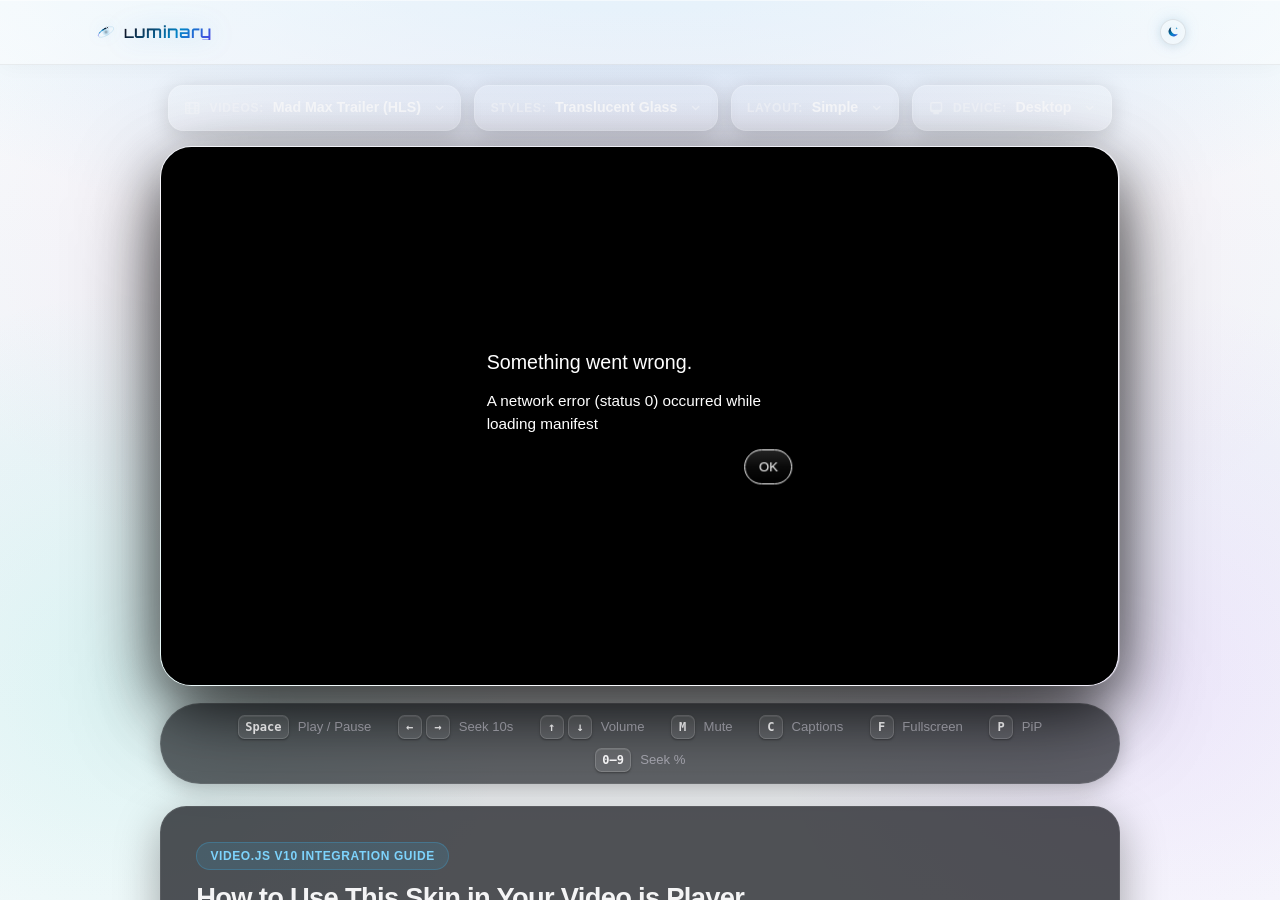
==== commit 87a2be68: "Updates" ====
--- a/index.html
+++ b/index.html
@@ -1,18 +1,19 @@
-<!doctype html>
-<html lang="en">
-  <head>
-    <meta charset="UTF-8" />
-    <meta name="viewport" content="width=device-width, initial-scale=1" />
-    <title>Luminescence - Next-Gen Video Player</title>
-    <link rel="preconnect" href="https://fonts.googleapis.com" />
-    <link rel="preconnect" href="https://fonts.gstatic.com" crossorigin />
-    <link href="https://fonts.googleapis.com/css2?family=Inter:wght@400;500;600;700;800&family=Orbitron:wght@600;700;800&family=Space+Grotesk:wght@500;600;700&display=swap" rel="stylesheet" />
+<!doctype html>
+<html lang="en">
+  <head>
+    <meta charset="UTF-8" />
+    <meta name="viewport" content="width=device-width, initial-scale=1" />
+    <title>Luminescence - Next-Gen Video Player</title>
+    <link rel="preconnect" href="https://fonts.googleapis.com" />
+    <link rel="preconnect" href="https://fonts.gstatic.com" crossorigin />
+    <link href="https://fonts.googleapis.com/css2?family=Inter:wght@400;500;600;700;800&family=Orbitron:wght@600;700;800&family=Space+Grotesk:wght@500;600;700&display=swap" rel="stylesheet" />
     <script type="module" crossorigin src="./assets/workbench-2EVKbXRh.js"></script>
     <link rel="modulepreload" crossorigin href="./assets/rolldown-runtime-WkwZ5CU-.js">
     <link rel="modulepreload" crossorigin href="./assets/url-Dec5141W.js">
     <link rel="stylesheet" crossorigin href="./assets/workbench-hjjf8eJZ.css">
-  </head>
-  <body class="text-foreground h-screen overflow-hidden font-sans">
-    <div id="root" class="h-full"></div>
-  </body>
-</html>
+  </head>
+  <body class="text-foreground h-screen overflow-hidden font-sans">
+    <div id="root" class="h-full"></div>+
+  </body>
+</html>
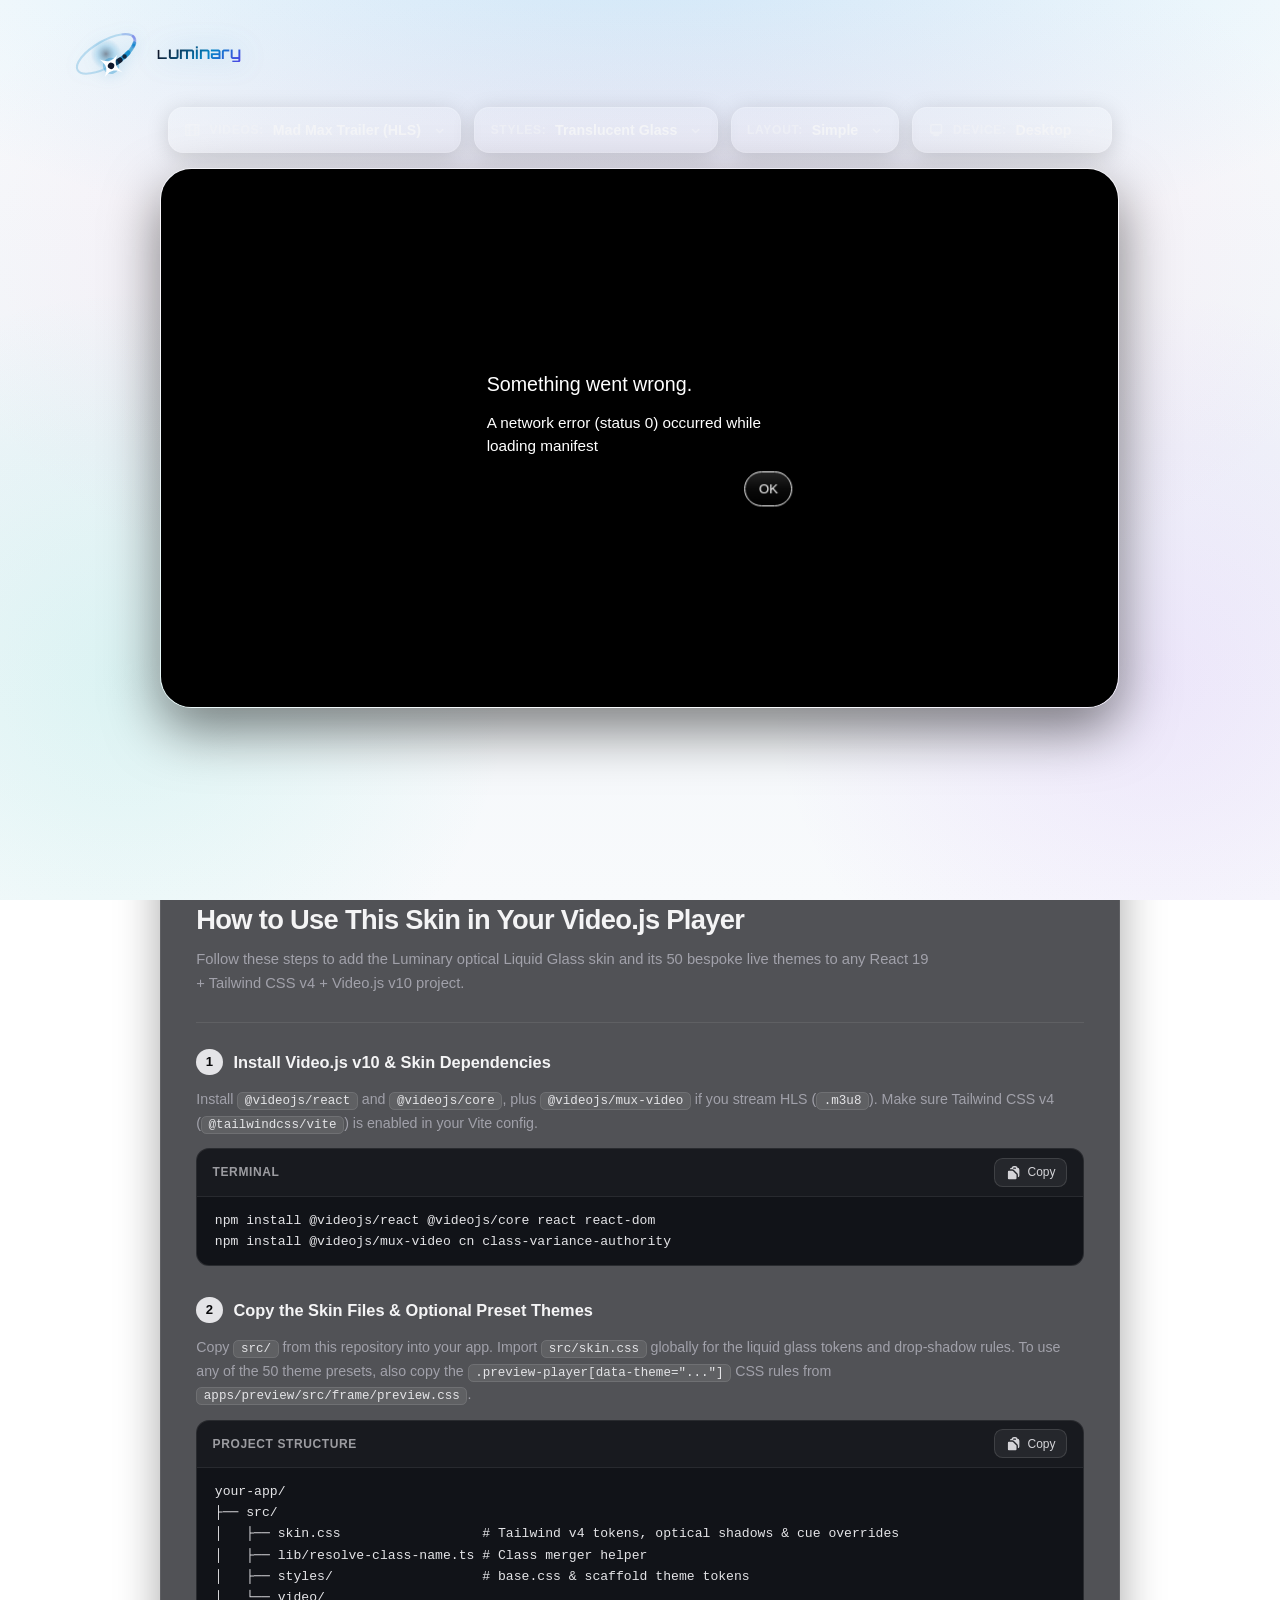
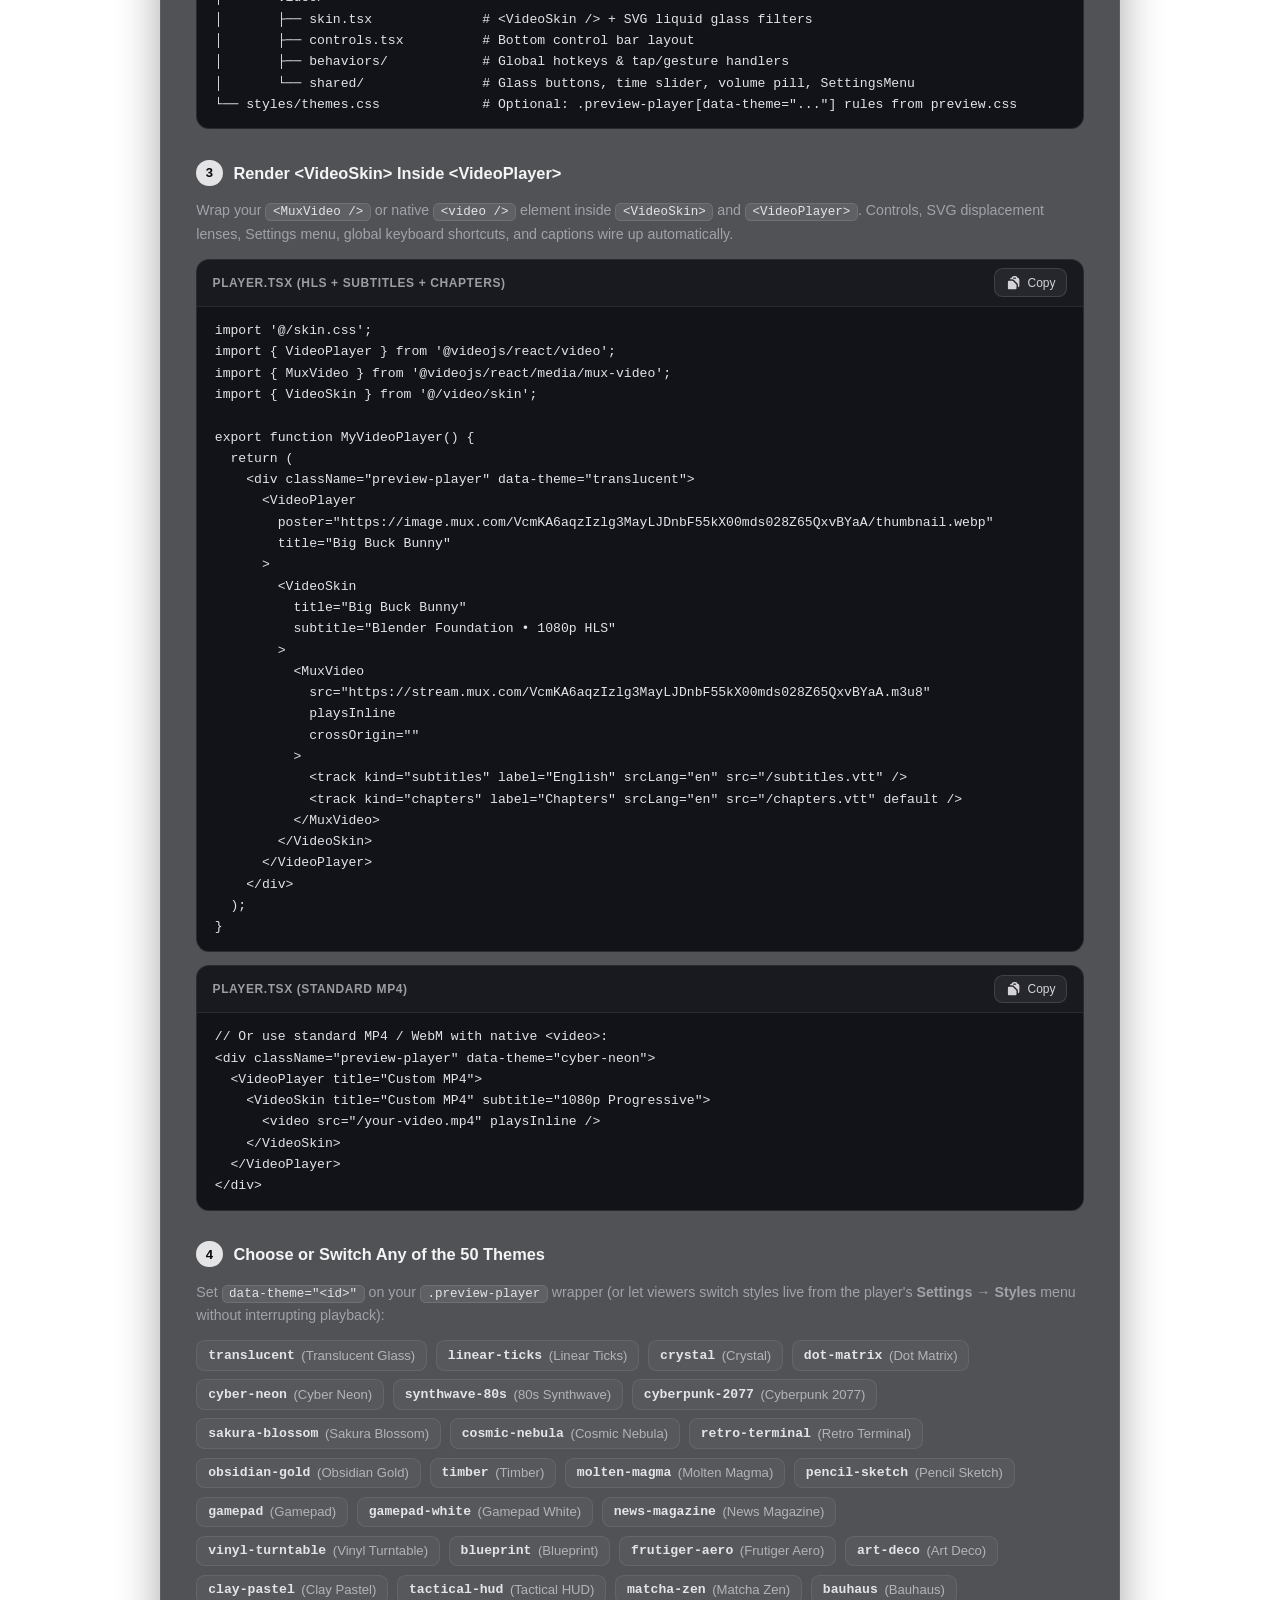
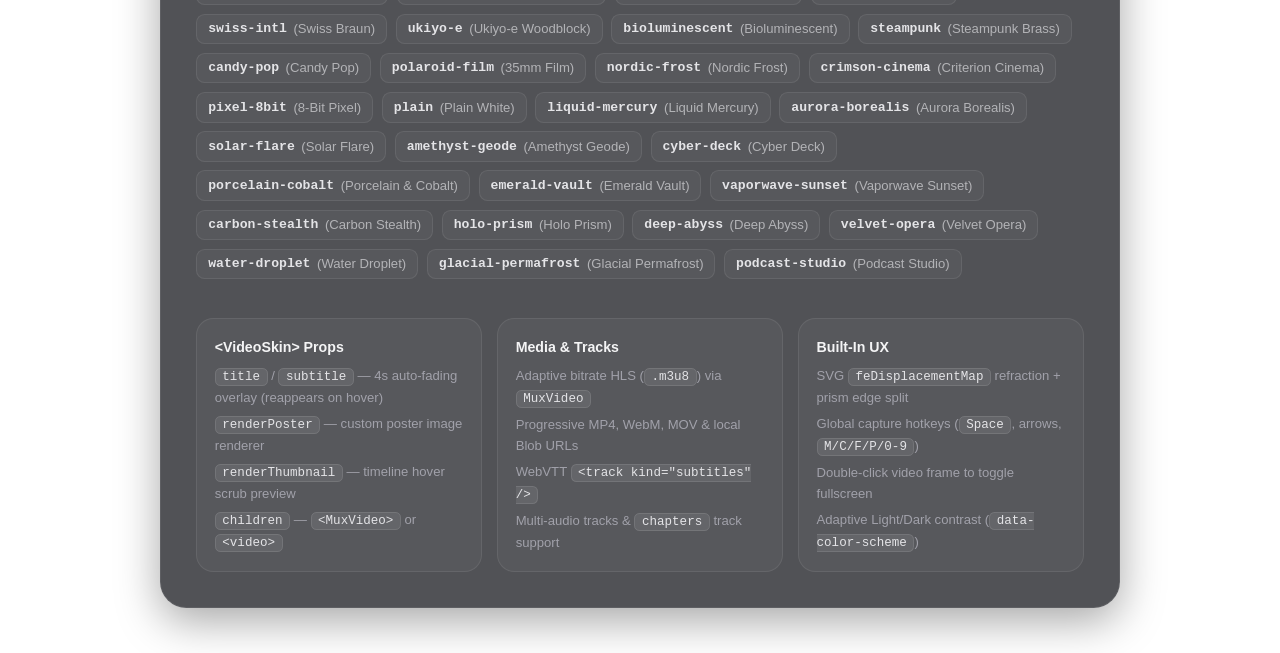
==== commit de539362: "Updates" ====
--- a/index.html
+++ b/index.html
@@ -7,13 +7,11 @@
     <link rel="preconnect" href="https://fonts.googleapis.com" />
     <link rel="preconnect" href="https://fonts.gstatic.com" crossorigin />
     <link href="https://fonts.googleapis.com/css2?family=Inter:wght@400;500;600;700;800&family=Orbitron:wght@600;700;800&family=Space+Grotesk:wght@500;600;700&display=swap" rel="stylesheet" />
-    <script type="module" crossorigin src="./assets/workbench-2EVKbXRh.js"></script>
-    <link rel="modulepreload" crossorigin href="./assets/rolldown-runtime-WkwZ5CU-.js">
-    <link rel="modulepreload" crossorigin href="./assets/url-Dec5141W.js">
-    <link rel="stylesheet" crossorigin href="./assets/workbench-hjjf8eJZ.css">
+    <script type="module" crossorigin src="./assets/main-BTm6oxhT.js"></script>
+    <link rel="stylesheet" crossorigin href="./assets/main-BCjDMHQy.css">
   </head>
-  <body class="text-foreground h-screen overflow-hidden font-sans">
-    <div id="root" class="h-full"></div>+  <body class="text-foreground min-h-screen font-sans bg-black">
+    <div id="root"></div> 
   </body>
 </html>
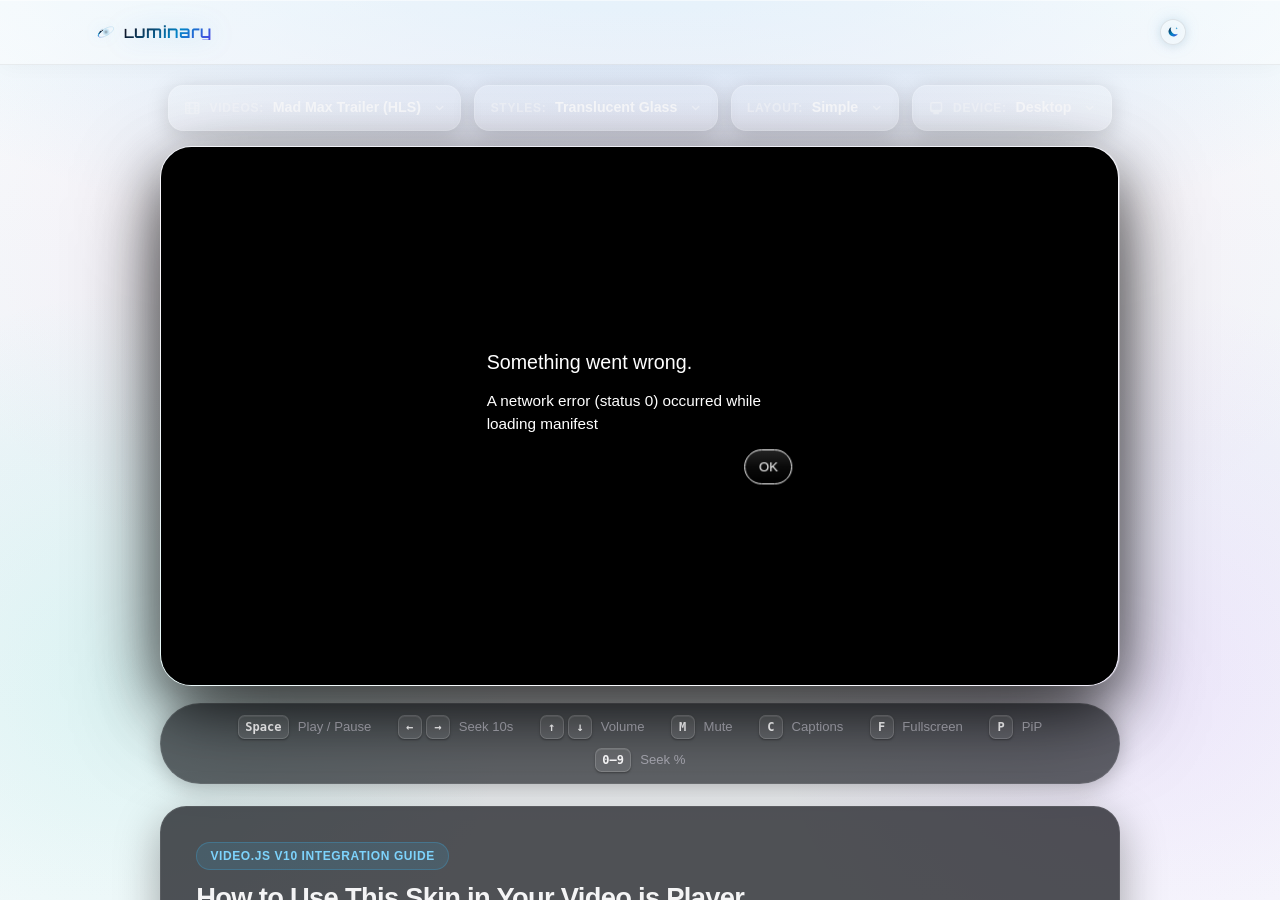
==== commit 84660a4c: "Updates" ====
--- a/index.html
+++ b/index.html
@@ -7,11 +7,13 @@
     <link rel="preconnect" href="https://fonts.googleapis.com" />
     <link rel="preconnect" href="https://fonts.gstatic.com" crossorigin />
     <link href="https://fonts.googleapis.com/css2?family=Inter:wght@400;500;600;700;800&family=Orbitron:wght@600;700;800&family=Space+Grotesk:wght@500;600;700&display=swap" rel="stylesheet" />
-    <script type="module" crossorigin src="./assets/main-BTm6oxhT.js"></script>
-    <link rel="stylesheet" crossorigin href="./assets/main-BCjDMHQy.css">
+    <script type="module" crossorigin src="./assets/workbench-2EVKbXRh.js"></script>
+    <link rel="modulepreload" crossorigin href="./assets/rolldown-runtime-WkwZ5CU-.js">
+    <link rel="modulepreload" crossorigin href="./assets/url-Dec5141W.js">
+    <link rel="stylesheet" crossorigin href="./assets/workbench-hjjf8eJZ.css">
   </head>
-  <body class="text-foreground min-h-screen font-sans bg-black">
-    <div id="root"></div>+  <body class="text-foreground h-screen overflow-hidden font-sans">
+    <div id="root" class="h-full"></div> 
   </body>
 </html>
--- a/assets/workbench-hjjf8eJZ.css
+++ b/assets/workbench-hjjf8eJZ.css
@@ -0,0 +1 @@
+@import "https://fonts.googleapis.com/css2?family=Inter:wght@400;500;600;700;800&family=Orbitron:wght@600;700;800&family=Space+Grotesk:wght@500;600;700&display=swap";@layer components;@layer properties{@supports (((-webkit-hyphens:none)) and (not (margin-trim:block))) or ((-moz-orient:inline) and (not (color:rgb(from red r g b)))){*,:before,:after,::backdrop{--tw-translate-x:0;--tw-translate-y:0;--tw-translate-z:0;--tw-rotate-x:initial;--tw-rotate-y:initial;--tw-rotate-z:initial;--tw-skew-x:initial;--tw-skew-y:initial;--tw-border-style:solid;--tw-leading:initial;--tw-font-weight:initial;--tw-tracking:initial;--tw-ordinal:initial;--tw-slashed-zero:initial;--tw-numeric-figure:initial;--tw-numeric-spacing:initial;--tw-numeric-fraction:initial;--tw-shadow:0 0 #0000;--tw-shadow-color:initial;--tw-shadow-alpha:100%;--tw-inset-shadow:0 0 #0000;--tw-inset-shadow-color:initial;--tw-inset-shadow-alpha:100%;--tw-ring-color:initial;--tw-ring-shadow:0 0 #0000;--tw-inset-ring-color:initial;--tw-inset-ring-shadow:0 0 #0000;--tw-ring-inset:initial;--tw-ring-offset-width:0px;--tw-ring-offset-color:#fff;--tw-ring-offset-shadow:0 0 #0000;--tw-outline-style:solid;--tw-blur:initial;--tw-brightness:initial;--tw-contrast:initial;--tw-grayscale:initial;--tw-hue-rotate:initial;--tw-invert:initial;--tw-opacity:initial;--tw-saturate:initial;--tw-sepia:initial;--tw-drop-shadow:initial;--tw-drop-shadow-color:initial;--tw-drop-shadow-alpha:100%;--tw-drop-shadow-size:initial;--tw-backdrop-blur:initial;--tw-backdrop-brightness:initial;--tw-backdrop-contrast:initial;--tw-backdrop-grayscale:initial;--tw-backdrop-hue-rotate:initial;--tw-backdrop-invert:initial;--tw-backdrop-opacity:initial;--tw-backdrop-saturate:initial;--tw-backdrop-sepia:initial;--tw-duration:initial;--tw-ease:initial;--tw-content:""}}}@layer theme{:root,:host{--font-sans:Inter, ui-sans-serif, system-ui, sans-serif;--font-mono:ui-monospace, SFMono-Regular, Menlo, Monaco, Consolas, "Liberation Mono", "Courier New", monospace;--color-black:#000;--color-white:#fff;--spacing:.25rem;--container-xs:20rem;--container-sm:24rem;--text-xs:.75rem;--text-xs--line-height:calc(1 / .75);--text-sm:.875rem;--text-sm--line-height:calc(1.25 / .875);--text-base:1rem;--text-base--line-height:calc(1.5 / 1);--font-weight-normal:400;--font-weight-medium:500;--font-weight-semibold:600;--tracking-tight:-.025em;--radius-md:calc(var(--radius) - 2px);--radius-4xl:2rem;--ease-out:cubic-bezier(0, 0, .2, 1);--ease-in-out:cubic-bezier(.4, 0, .2, 1);--animate-pulse:pulse 2s cubic-bezier(.4, 0, .6, 1) infinite;--blur-xs:4px;--blur-md:12px;--default-transition-duration:.15s;--default-transition-timing-function:cubic-bezier(.4, 0, .2, 1);--default-font-family:var(--font-sans);--default-mono-font-family:var(--font-mono)}}@layer base{*,:after,:before,::backdrop{box-sizing:border-box;border:0 solid;margin:0;padding:0}::file-selector-button{box-sizing:border-box;border:0 solid;margin:0;padding:0}html,:host{-webkit-text-size-adjust:100%;tab-size:4;line-height:1.5;font-family:var(--default-font-family,-apple-system, BlinkMacSystemFont, "Segoe UI", Roboto, "Helvetica Neue", "Noto Sans", Arial, sans-serif, "Apple Color Emoji", "Segoe UI Emoji", "Segoe UI Symbol", "Noto Color Emoji");font-feature-settings:var(--default-font-feature-settings,normal);font-variation-settings:var(--default-font-variation-settings,normal);-webkit-tap-highlight-color:transparent}hr{height:0;color:inherit;border-top-width:1px}abbr:where([title]){-webkit-text-decoration:underline dotted;text-decoration:underline dotted}h1,h2,h3,h4,h5,h6{font-size:inherit;font-weight:inherit}a{color:inherit;-webkit-text-decoration:inherit;-webkit-text-decoration:inherit;-webkit-text-decoration:inherit;-webkit-text-decoration:inherit;text-decoration:inherit}b,strong{font-weight:bolder}code,kbd,samp,pre{font-family:var(--default-mono-font-family,ui-monospace, SFMono-Regular, Menlo, Monaco, Consolas, "Liberation Mono", "Courier New", monospace);font-feature-settings:var(--default-mono-font-feature-settings,normal);font-variation-settings:var(--default-mono-font-variation-settings,normal);font-size:1em}small{font-size:80%}sub,sup{vertical-align:baseline;font-size:75%;line-height:0;position:relative}sub{bottom:-.25em}sup{top:-.5em}table{text-indent:0;border-color:inherit;border-collapse:collapse}:-moz-focusring:where(:not(iframe)){outline:auto}progress{vertical-align:baseline}summary{display:list-item}ol,ul,menu{list-style:none}img,svg,video,canvas,audio,iframe,embed,object{vertical-align:middle;display:block}img,video{max-width:100%;height:auto}button,input,select,optgroup,textarea{font:inherit;font-feature-settings:inherit;font-variation-settings:inherit;letter-spacing:inherit;color:inherit;opacity:1;background-color:#0000;border-radius:0}::file-selector-button{font:inherit;font-feature-settings:inherit;font-variation-settings:inherit;letter-spacing:inherit;color:inherit;opacity:1;background-color:#0000;border-radius:0}:where(select:is([multiple],[size])) optgroup{font-weight:bolder}:where(select:is([multiple],[size])) optgroup option{padding-inline-start:20px}::file-selector-button{margin-inline-end:4px}::placeholder{opacity:1}@supports (not ((-webkit-appearance:-apple-pay-button))) or (contain-intrinsic-size:1px){::placeholder{color:currentColor}@supports (color:color-mix(in lab, red, red)){::placeholder{color:color-mix(in oklab, currentcolor 50%, transparent)}}}textarea{resize:vertical}::-webkit-search-decoration{-webkit-appearance:none}::-webkit-date-and-time-value{min-height:1lh;text-align:inherit}::-webkit-datetime-edit{display:inline-flex}::-webkit-datetime-edit-fields-wrapper{padding:0}::-webkit-datetime-edit{padding-block:0}::-webkit-datetime-edit-year-field{padding-block:0}::-webkit-datetime-edit-month-field{padding-block:0}::-webkit-datetime-edit-day-field{padding-block:0}::-webkit-datetime-edit-hour-field{padding-block:0}::-webkit-datetime-edit-minute-field{padding-block:0}::-webkit-datetime-edit-second-field{padding-block:0}::-webkit-datetime-edit-millisecond-field{padding-block:0}::-webkit-datetime-edit-meridiem-field{padding-block:0}::-webkit-calendar-picker-indicator{line-height:1}:-moz-ui-invalid{box-shadow:none}button,input:where([type=button],[type=reset],[type=submit]){appearance:button}::file-selector-button{appearance:button}::-webkit-inner-spin-button{height:auto}::-webkit-outer-spin-button{height:auto}[hidden]:where(:not([hidden=until-found])){display:none!important}[data-slot]{border-color:var(--border)}}@layer utilities{.pointer-events-none{pointer-events:none}.sr-only{clip-path:inset(50%);white-space:nowrap;border-width:0;width:1px;height:1px;margin:-1px;padding:0;position:absolute;overflow:hidden}.absolute{position:absolute}.fixed{position:fixed}.relative{position:relative}.inset-0{inset:0}.inset-y-0{inset-block:0}.top-0{top:0}.top-1\.5{top:calc(var(--spacing) * 1.5)}.top-3{top:calc(var(--spacing) * 3)}.top-3\.5{top:calc(var(--spacing) * 3.5)}.top-14{top:calc(var(--spacing) * 14)}.right-1{right:var(--spacing)}.right-2{right:calc(var(--spacing) * 2)}.right-3{right:calc(var(--spacing) * 3)}.bottom-0{bottom:0}.isolate{isolation:isolate}.z-0{z-index:0}.z-10{z-index:10}.z-20{z-index:20}.z-50{z-index:50}.-mx-1{margin-inline:calc(var(--spacing) * -1)}.mx-2{margin-inline:calc(var(--spacing) * 2)}.mx-3\.5{margin-inline:calc(var(--spacing) * 3.5)}.mx-auto{margin-inline:auto}.my-1{margin-block:var(--spacing)}.mt-auto{margin-top:auto}.block{display:block}.flex{display:flex}.grid{display:grid}.hidden{display:none}.inline{display:inline}.inline-block{display:inline-block}.inline-flex{display:inline-flex}.aspect-square{aspect-ratio:1}.size-2\.5{width:calc(var(--spacing) * 2.5);height:calc(var(--spacing) * 2.5)}.size-3\.5{width:calc(var(--spacing) * 3.5);height:calc(var(--spacing) * 3.5)}.size-4{width:calc(var(--spacing) * 4);height:calc(var(--spacing) * 4)}.size-6{width:calc(var(--spacing) * 6);height:calc(var(--spacing) * 6)}.size-7{width:calc(var(--spacing) * 7);height:calc(var(--spacing) * 7)}.size-8{width:calc(var(--spacing) * 8);height:calc(var(--spacing) * 8)}.size-9{width:calc(var(--spacing) * 9);height:calc(var(--spacing) * 9)}.size-\[16px\]{width:16px;height:16px}.size-\[22px\]{width:22px;height:22px}.size-\[26px\]{width:26px;height:26px}.size-full{width:100%;height:100%}.h-4{height:calc(var(--spacing) * 4)}.h-5{height:calc(var(--spacing) * 5)}.h-6{height:calc(var(--spacing) * 6)}.h-7{height:calc(var(--spacing) * 7)}.h-8{height:calc(var(--spacing) * 8)}.h-9{height:calc(var(--spacing) * 9)}.h-12{height:calc(var(--spacing) * 12)}.h-14{height:calc(var(--spacing) * 14)}.h-16{height:calc(var(--spacing) * 16)}.h-\[1px\]{height:1px}.h-\[calc\(100svh-3\.5rem\)\]{height:calc(100svh - 3.5rem)}.h-full{height:100%}.h-px{height:1px}.h-screen{height:100vh}.h-svh{height:100svh}.max-h-\(--available-height\){max-height:var(--available-height)}.min-h-0{min-height:0}.min-h-svh{min-height:100svh}.w-\(--sidebar-width\){width:var(--sidebar-width)}.w-4{width:calc(var(--spacing) * 4)}.w-5{width:calc(var(--spacing) * 5)}.w-14{width:calc(var(--spacing) * 14)}.w-\[1px\]{width:1px}.w-auto{width:auto}.w-fit{width:fit-content}.w-full{width:100%}.w-max{width:max-content}.max-w-\(--available-width\){max-width:var(--available-width)}.max-w-\(--skeleton-width\){max-width:var(--skeleton-width)}.max-w-\[1140px\]{max-width:1140px}.max-w-xs{max-width:var(--container-xs)}.min-w-\(--anchor-width\){min-width:var(--anchor-width)}.min-w-0{min-width:0}.min-w-5{min-width:calc(var(--spacing) * 5)}.flex-1{flex:1}.shrink-0{flex-shrink:0}.grow{flex-grow:1}.origin-\(--transform-origin\){transform-origin:var(--transform-origin)}.-translate-x-px{--tw-translate-x:-1px;translate:var(--tw-translate-x) var(--tw-translate-y)}.translate-x-px{--tw-translate-x:1px;translate:var(--tw-translate-x) var(--tw-translate-y)}.translate-y-\[calc\(-50\%-2px\)\]{--tw-translate-y:calc(-50% - 2px);translate:var(--tw-translate-x) var(--tw-translate-y)}.rotate-45{rotate:45deg}.transform{transform:var(--tw-rotate-x, ) var(--tw-rotate-y, ) var(--tw-rotate-z, ) var(--tw-skew-x, ) var(--tw-skew-y, )}.animate-pulse{animation:var(--animate-pulse)}.cursor-default{cursor:default}.cursor-pointer{cursor:pointer}.touch-none{touch-action:none}.scroll-my-1{scroll-margin-block:var(--spacing)}.grid-cols-3{grid-template-columns:repeat(3,minmax(0,1fr))}.grid-cols-4{grid-template-columns:repeat(4,minmax(0,1fr))}.flex-col{flex-direction:column}.flex-row{flex-direction:row}.items-center{align-items:center}.justify-between{justify-content:space-between}.justify-center{justify-content:center}.gap-0{gap:0}.gap-0\.5{gap:calc(var(--spacing) * .5)}.gap-1{gap:var(--spacing)}.gap-1\.5{gap:calc(var(--spacing) * 1.5)}.gap-2{gap:calc(var(--spacing) * 2)}.gap-2\.5{gap:calc(var(--spacing) * 2.5)}.gap-3{gap:calc(var(--spacing) * 3)}.gap-4{gap:calc(var(--spacing) * 4)}.overflow-auto{overflow:auto}.overflow-hidden{overflow:hidden}.overflow-x-hidden{overflow-x:hidden}.overflow-y-auto{overflow-y:auto}.rounded{border-radius:.25rem}.rounded-4xl{border-radius:var(--radius-4xl)}.rounded-\[2px\]{border-radius:2px}.rounded-\[min\(var\(--radius-md\)\,10px\)\]{border-radius:min(var(--radius-md), 10px)}.rounded-\[min\(var\(--radius-md\)\,12px\)\]{border-radius:min(var(--radius-md), 12px)}.rounded-full{border-radius:2147483647px}.rounded-lg{border-radius:var(--radius)}.rounded-md{border-radius:calc(var(--radius) - 2px)}.rounded-xl{border-radius:calc(var(--radius) + 4px)}.border{border-style:var(--tw-border-style);border-width:1px}.border-0{border-style:var(--tw-border-style);border-width:0}.border-t{border-top-style:var(--tw-border-style);border-top-width:1px}.border-b{border-bottom-style:var(--tw-border-style);border-bottom-width:1px}.border-l{border-left-style:var(--tw-border-style);border-left-width:1px}.border-border,.border-border\/40{border-color:var(--border)}@supports (color:color-mix(in lab, red, red)){.border-border\/40{border-color:color-mix(in oklab, var(--border) 40%, transparent)}}.border-border\/50{border-color:var(--border)}@supports (color:color-mix(in lab, red, red)){.border-border\/50{border-color:color-mix(in oklab, var(--border) 50%, transparent)}}.border-border\/60{border-color:var(--border)}@supports (color:color-mix(in lab, red, red)){.border-border\/60{border-color:color-mix(in oklab, var(--border) 60%, transparent)}}.border-input,.border-input\/60{border-color:var(--input)}@supports (color:color-mix(in lab, red, red)){.border-input\/60{border-color:color-mix(in oklab, var(--input) 60%, transparent)}}.border-primary\/30{border-color:var(--primary)}@supports (color:color-mix(in lab, red, red)){.border-primary\/30{border-color:color-mix(in oklab, var(--primary) 30%, transparent)}}.border-transparent{border-color:#0000}.bg-\[\#f8fafc\]{background-color:#f8fafc}.bg-background,.bg-background\/80{background-color:var(--background)}@supports (color:color-mix(in lab, red, red)){.bg-background\/80{background-color:color-mix(in oklab, var(--background) 80%, transparent)}}.bg-black{background-color:var(--color-black)}.bg-black\/10{background-color:#0000001a}@supports (color:color-mix(in lab, red, red)){.bg-black\/10{background-color:color-mix(in oklab, var(--color-black) 10%, transparent)}}.bg-border{background-color:var(--border)}.bg-card\/60{background-color:var(--card)}@supports (color:color-mix(in lab, red, red)){.bg-card\/60{background-color:color-mix(in oklab, var(--card) 60%, transparent)}}.bg-destructive\/10{background-color:var(--destructive)}@supports (color:color-mix(in lab, red, red)){.bg-destructive\/10{background-color:color-mix(in oklab, var(--destructive) 10%, transparent)}}.bg-foreground{background-color:var(--foreground)}.bg-muted,.bg-muted\/50{background-color:var(--muted)}@supports (color:color-mix(in lab, red, red)){.bg-muted\/50{background-color:color-mix(in oklab, var(--muted) 50%, transparent)}}.bg-muted\/60{background-color:var(--muted)}@supports (color:color-mix(in lab, red, red)){.bg-muted\/60{background-color:color-mix(in oklab, var(--muted) 60%, transparent)}}.bg-popover{background-color:var(--popover)}.bg-primary,.bg-primary\/10{background-color:var(--primary)}@supports (color:color-mix(in lab, red, red)){.bg-primary\/10{background-color:color-mix(in oklab, var(--primary) 10%, transparent)}}.bg-secondary{background-color:var(--secondary)}.bg-transparent{background-color:#0000}.bg-white{background-color:var(--color-white)}.bg-clip-padding{background-clip:padding-box}.fill-foreground{fill:var(--foreground)}.p-0{padding:0}.p-1{padding:var(--spacing)}.p-2{padding:calc(var(--spacing) * 2)}.p-3\.5{padding:calc(var(--spacing) * 3.5)}.p-4{padding:calc(var(--spacing) * 4)}.px-1{padding-inline:var(--spacing)}.px-1\.5{padding-inline:calc(var(--spacing) * 1.5)}.px-2{padding-inline:calc(var(--spacing) * 2)}.px-2\.5{padding-inline:calc(var(--spacing) * 2.5)}.px-3{padding-inline:calc(var(--spacing) * 3)}.px-4{padding-inline:calc(var(--spacing) * 4)}.py-0\.5{padding-block:calc(var(--spacing) * .5)}.py-1{padding-block:var(--spacing)}.py-1\.5{padding-block:calc(var(--spacing) * 1.5)}.py-2{padding-block:calc(var(--spacing) * 2)}.pt-1{padding-top:var(--spacing)}.pt-2{padding-top:calc(var(--spacing) * 2)}.pr-2{padding-right:calc(var(--spacing) * 2)}.pr-8{padding-right:calc(var(--spacing) * 8)}.pl-1\.5{padding-left:calc(var(--spacing) * 1.5)}.pl-2\.5{padding-left:calc(var(--spacing) * 2.5)}.text-center{text-align:center}.text-left{text-align:left}.text-right{text-align:right}.font-mono{font-family:var(--font-mono)}.text-base{font-size:var(--text-base);line-height:var(--tw-leading,var(--text-base--line-height))}.text-sm{font-size:var(--text-sm);line-height:var(--tw-leading,var(--text-sm--line-height))}.text-xs{font-size:var(--text-xs);line-height:var(--tw-leading,var(--text-xs--line-height))}.text-\[11\.5px\]{font-size:11.5px}.text-\[11px\]{font-size:11px}.text-\[15px\]{font-size:15px}.leading-none{--tw-leading:1;line-height:1}.font-medium{--tw-font-weight:var(--font-weight-medium);font-weight:var(--font-weight-medium)}.font-normal{--tw-font-weight:var(--font-weight-normal);font-weight:var(--font-weight-normal)}.font-semibold{--tw-font-weight:var(--font-weight-semibold);font-weight:var(--font-weight-semibold)}.tracking-\[0\.04em\]{--tw-tracking:.04em;letter-spacing:.04em}.tracking-tight{--tw-tracking:var(--tracking-tight);letter-spacing:var(--tracking-tight)}.break-words{overflow-wrap:break-word}.whitespace-normal{white-space:normal}.whitespace-nowrap{white-space:nowrap}.text-\[color-mix\(in_oklab\,var\(--foreground\)\,var\(--muted-foreground\)\)\]{color:var(--foreground)}@supports (color:color-mix(in lab, red, red)){.text-\[color-mix\(in_oklab\,var\(--foreground\)\,var\(--muted-foreground\)\)\]{color:color-mix(in oklab,var(--foreground),var(--muted-foreground))}}.text-background{color:var(--background)}.text-destructive{color:var(--destructive)}.text-foreground,.text-foreground\/90{color:var(--foreground)}@supports (color:color-mix(in lab, red, red)){.text-foreground\/90{color:color-mix(in oklab, var(--foreground) 90%, transparent)}}.text-muted-foreground{color:var(--muted-foreground)}.text-popover-foreground{color:var(--popover-foreground)}.text-primary{color:var(--primary)}.text-primary-foreground{color:var(--primary-foreground)}.text-secondary-foreground{color:var(--secondary-foreground)}.tabular-nums{--tw-numeric-spacing:tabular-nums;font-variant-numeric:var(--tw-ordinal, ) var(--tw-slashed-zero, ) var(--tw-numeric-figure, ) var(--tw-numeric-spacing, ) var(--tw-numeric-fraction, )}.underline-offset-4{text-underline-offset:4px}.opacity-80{opacity:.8}.shadow-2xs{--tw-shadow:0 1px var(--tw-shadow-color,#0000000d);box-shadow:var(--tw-inset-shadow), var(--tw-inset-ring-shadow), var(--tw-ring-offset-shadow), var(--tw-ring-shadow), var(--tw-shadow)}.shadow-\[0_0_0_1px_var\(--sidebar-border\)\]{--tw-shadow:0 0 0 1px var(--tw-shadow-color,var(--sidebar-border));box-shadow:var(--tw-inset-shadow), var(--tw-inset-ring-shadow), var(--tw-ring-offset-shadow), var(--tw-ring-shadow), var(--tw-shadow)}.shadow-lg{--tw-shadow:0 10px 15px -3px var(--tw-shadow-color,#0000001a), 0 4px 6px -4px var(--tw-shadow-color,#0000001a);box-shadow:var(--tw-inset-shadow), var(--tw-inset-ring-shadow), var(--tw-ring-offset-shadow), var(--tw-ring-shadow), var(--tw-shadow)}.shadow-md{--tw-shadow:0 4px 6px -1px var(--tw-shadow-color,#0000001a), 0 2px 4px -2px var(--tw-shadow-color,#0000001a);box-shadow:var(--tw-inset-shadow), var(--tw-inset-ring-shadow), var(--tw-ring-offset-shadow), var(--tw-ring-shadow), var(--tw-shadow)}.shadow-none{--tw-shadow:0 0 #0000;box-shadow:var(--tw-inset-shadow), var(--tw-inset-ring-shadow), var(--tw-ring-offset-shadow), var(--tw-ring-shadow), var(--tw-shadow)}.shadow-xs{--tw-shadow:0 1px 2px 0 var(--tw-shadow-color,#0000000d);box-shadow:var(--tw-inset-shadow), var(--tw-inset-ring-shadow), var(--tw-ring-offset-shadow), var(--tw-ring-shadow), var(--tw-shadow)}.ring-0{--tw-ring-shadow:var(--tw-ring-inset, ) 0 0 0 calc(0px + var(--tw-ring-offset-width)) var(--tw-ring-color,currentcolor);box-shadow:var(--tw-inset-shadow), var(--tw-inset-ring-shadow), var(--tw-ring-offset-shadow), var(--tw-ring-shadow), var(--tw-shadow)}.ring-1{--tw-ring-shadow:var(--tw-ring-inset, ) 0 0 0 calc(1px + var(--tw-ring-offset-width)) var(--tw-ring-color,currentcolor);box-shadow:var(--tw-inset-shadow), var(--tw-inset-ring-shadow), var(--tw-ring-offset-shadow), var(--tw-ring-shadow), var(--tw-shadow)}.ring-foreground\/10{--tw-ring-color:var(--foreground)}@supports (color:color-mix(in lab, red, red)){.ring-foreground\/10{--tw-ring-color:color-mix(in oklab, var(--foreground) 10%, transparent)}}.ring-ring\/50{--tw-ring-color:var(--ring)}@supports (color:color-mix(in lab, red, red)){.ring-ring\/50{--tw-ring-color:color-mix(in oklab, var(--ring) 50%, transparent)}}.outline-hidden{--tw-outline-style:none;outline-style:none}@media (forced-colors:active){.outline-hidden{outline-offset:2px;outline:2px solid #0000}}.outline{outline-style:var(--tw-outline-style);outline-width:1px}.blur{--tw-blur:blur(8px);filter:var(--tw-blur, ) var(--tw-brightness, ) var(--tw-contrast, ) var(--tw-grayscale, ) var(--tw-hue-rotate, ) var(--tw-invert, ) var(--tw-saturate, ) var(--tw-sepia, ) var(--tw-drop-shadow, )}.filter{filter:var(--tw-blur, ) var(--tw-brightness, ) var(--tw-contrast, ) var(--tw-grayscale, ) var(--tw-hue-rotate, ) var(--tw-invert, ) var(--tw-saturate, ) var(--tw-sepia, ) var(--tw-drop-shadow, )}.backdrop-blur-md{--tw-backdrop-blur:blur(var(--blur-md));-webkit-backdrop-filter:var(--tw-backdrop-blur, ) var(--tw-backdrop-brightness, ) var(--tw-backdrop-contrast, ) var(--tw-backdrop-grayscale, ) var(--tw-backdrop-hue-rotate, ) var(--tw-backdrop-invert, ) var(--tw-backdrop-opacity, ) var(--tw-backdrop-saturate, ) var(--tw-backdrop-sepia, );backdrop-filter:var(--tw-backdrop-blur, ) var(--tw-backdrop-brightness, ) var(--tw-backdrop-contrast, ) var(--tw-backdrop-grayscale, ) var(--tw-backdrop-hue-rotate, ) var(--tw-backdrop-invert, ) var(--tw-backdrop-opacity, ) var(--tw-backdrop-saturate, ) var(--tw-backdrop-sepia, )}.transition{transition-property:color,background-color,border-color,outline-color,text-decoration-color,fill,stroke,--tw-gradient-from,--tw-gradient-via,--tw-gradient-to,opacity,box-shadow,transform,translate,scale,rotate,filter,-webkit-backdrop-filter,backdrop-filter,display,content-visibility,overlay,pointer-events;transition-timing-function:var(--tw-ease,var(--default-transition-timing-function));transition-duration:var(--tw-duration,var(--default-transition-duration))}.transition-\[color\,box-shadow\]{transition-property:color,box-shadow;transition-timing-function:var(--tw-ease,var(--default-transition-timing-function));transition-duration:var(--tw-duration,var(--default-transition-duration))}.transition-\[left\,right\,width\]{transition-property:left,right,width;transition-timing-function:var(--tw-ease,var(--default-transition-timing-function));transition-duration:var(--tw-duration,var(--default-transition-duration))}.transition-\[margin\,opacity\]{transition-property:margin,opacity;transition-timing-function:var(--tw-ease,var(--default-transition-timing-function));transition-duration:var(--tw-duration,var(--default-transition-duration))}.transition-\[width\,height\,padding\]{transition-property:width,height,padding;transition-timing-function:var(--tw-ease,var(--default-transition-timing-function));transition-duration:var(--tw-duration,var(--default-transition-duration))}.transition-\[width\]{transition-property:width;transition-timing-function:var(--tw-ease,var(--default-transition-timing-function));transition-duration:var(--tw-duration,var(--default-transition-duration))}.transition-all{transition-property:all;transition-timing-function:var(--tw-ease,var(--default-transition-timing-function));transition-duration:var(--tw-duration,var(--default-transition-duration))}.transition-colors{transition-property:color,background-color,border-color,outline-color,text-decoration-color,fill,stroke,--tw-gradient-from,--tw-gradient-via,--tw-gradient-to;transition-timing-function:var(--tw-ease,var(--default-transition-timing-function));transition-duration:var(--tw-duration,var(--default-transition-duration))}.transition-opacity{transition-property:opacity;transition-timing-function:var(--tw-ease,var(--default-transition-timing-function));transition-duration:var(--tw-duration,var(--default-transition-duration))}.transition-transform{transition-property:transform,translate,scale,rotate;transition-timing-function:var(--tw-ease,var(--default-transition-timing-function));transition-duration:var(--tw-duration,var(--default-transition-duration))}.duration-100{--tw-duration:.1s;transition-duration:.1s}.duration-150{--tw-duration:.15s;transition-duration:.15s}.duration-200{--tw-duration:.2s;transition-duration:.2s}.duration-300{--tw-duration:.3s;transition-duration:.3s}.duration-700{--tw-duration:.7s;transition-duration:.7s}.ease-in-out{--tw-ease:var(--ease-in-out);transition-timing-function:var(--ease-in-out)}.ease-linear{--tw-ease:linear;transition-timing-function:linear}.ease-out{--tw-ease:var(--ease-out);transition-timing-function:var(--ease-out)}.will-change-transform{will-change:transform}.outline-none{--tw-outline-style:none;outline-style:none}.select-none{-webkit-user-select:none;user-select:none}:is(:where(.group\/menu-item):focus-within .group-focus-within\/menu-item\:opacity-100){opacity:1}@media (hover:hover){:is(:where(.group\/menu-item):hover .group-hover\/menu-item\:opacity-100){opacity:1}}:is(:where(.group\/field-label):has(:focus-visible) .group-has-focus-visible\/field-label\:border-transparent){border-color:#0000}:is(:where(.group\/field-label):has(:focus-visible) .group-has-focus-visible\/field-label\:ring-0){--tw-ring-shadow:var(--tw-ring-inset, ) 0 0 0 calc(0px + var(--tw-ring-offset-width)) var(--tw-ring-color,currentcolor);box-shadow:var(--tw-inset-shadow), var(--tw-inset-ring-shadow), var(--tw-ring-offset-shadow), var(--tw-ring-shadow), var(--tw-shadow)}:is(:where(.group\/menu-item):has([data-sidebar=menu-action]) .group-has-data-\[sidebar\=menu-action\]\/menu-item\:pr-8){padding-right:calc(var(--spacing) * 8)}:is(:where(.group)[data-collapsible=icon] .group-data-\[collapsible\=icon\]\:-mt-8){margin-top:calc(var(--spacing) * -8)}:is(:where(.group)[data-collapsible=icon] .group-data-\[collapsible\=icon\]\:hidden){display:none}:is(:where(.group)[data-collapsible=icon] .group-data-\[collapsible\=icon\]\:size-8\!){width:calc(var(--spacing) * 8)!important;height:calc(var(--spacing) * 8)!important}:is(:where(.group)[data-collapsible=icon] .group-data-\[collapsible\=icon\]\:w-\(--sidebar-width-icon\)){width:var(--sidebar-width-icon)}:is(:where(.group)[data-collapsible=icon] .group-data-\[collapsible\=icon\]\:w-\[calc\(var\(--sidebar-width-icon\)\+\(--spacing\(4\)\)\)\]){width:calc(var(--sidebar-width-icon) + (calc(var(--spacing) * 4)))}:is(:where(.group)[data-collapsible=icon] .group-data-\[collapsible\=icon\]\:w-\[calc\(var\(--sidebar-width-icon\)\+\(--spacing\(4\)\)\+2px\)\]){width:calc(var(--sidebar-width-icon) + (calc(var(--spacing) * 4)) + 2px)}:is(:where(.group)[data-collapsible=icon] .group-data-\[collapsible\=icon\]\:overflow-hidden){overflow:hidden}:is(:where(.group)[data-collapsible=icon] .group-data-\[collapsible\=icon\]\:p-0\!){padding:0!important}:is(:where(.group)[data-collapsible=icon] .group-data-\[collapsible\=icon\]\:p-2\!){padding:calc(var(--spacing) * 2)!important}:is(:where(.group)[data-collapsible=icon] .group-data-\[collapsible\=icon\]\:opacity-0){opacity:0}:is(:where(.group)[data-collapsible=offcanvas] .group-data-\[collapsible\=offcanvas\]\:w-0){width:0}:is(:where(.group)[data-collapsible=offcanvas] .group-data-\[collapsible\=offcanvas\]\:translate-x-0){--tw-translate-x:0px;translate:var(--tw-translate-x) var(--tw-translate-y)}:is(:where(.group)[data-disabled=true] .group-data-\[disabled\=true\]\:pointer-events-none){pointer-events:none}:is(:where(.group)[data-disabled=true] .group-data-\[disabled\=true\]\:opacity-50){opacity:.5}:is(:where(.group)[data-side=left] .group-data-\[side\=left\]\:-right-4){right:calc(var(--spacing) * -4)}:is(:where(.group)[data-side=left] .group-data-\[side\=left\]\:border-r){border-right-style:var(--tw-border-style);border-right-width:1px}:is(:where(.group)[data-side=right] .group-data-\[side\=right\]\:left-0){left:0}:is(:where(.group)[data-side=right] .group-data-\[side\=right\]\:rotate-180){rotate:180deg}:is(:where(.group)[data-side=right] .group-data-\[side\=right\]\:border-l){border-left-style:var(--tw-border-style);border-left-width:1px}:is(:where(.group\/switch)[data-size=default] .group-data-\[size\=default\]\/switch\:size-4){width:calc(var(--spacing) * 4);height:calc(var(--spacing) * 4)}:is(:where(.group\/switch)[data-size=sm] .group-data-\[size\=sm\]\/switch\:size-3){width:calc(var(--spacing) * 3);height:calc(var(--spacing) * 3)}:is(:where(.group)[data-variant=floating] .group-data-\[variant\=floating\]\:rounded-lg){border-radius:var(--radius)}:is(:where(.group)[data-variant=floating] .group-data-\[variant\=floating\]\:shadow-sm){--tw-shadow:0 1px 3px 0 var(--tw-shadow-color,#0000001a), 0 1px 2px -1px var(--tw-shadow-color,#0000001a);box-shadow:var(--tw-inset-shadow), var(--tw-inset-ring-shadow), var(--tw-ring-offset-shadow), var(--tw-ring-shadow), var(--tw-shadow)}:is(:where(.group)[data-variant=floating] .group-data-\[variant\=floating\]\:ring-1){--tw-ring-shadow:var(--tw-ring-inset, ) 0 0 0 calc(1px + var(--tw-ring-offset-width)) var(--tw-ring-color,currentcolor);box-shadow:var(--tw-inset-shadow), var(--tw-inset-ring-shadow), var(--tw-ring-offset-shadow), var(--tw-ring-shadow), var(--tw-shadow)}:is(:where(.peer):disabled~.peer-disabled\:cursor-not-allowed){cursor:not-allowed}:is(:where(.peer):disabled~.peer-disabled\:opacity-50){opacity:.5}:is(:where(.peer\/menu-button)[data-size=default]~.peer-data-\[size\=default\]\/menu-button\:top-1\.5){top:calc(var(--spacing) * 1.5)}:is(:where(.peer\/menu-button)[data-size=lg]~.peer-data-\[size\=lg\]\/menu-button\:top-2\.5){top:calc(var(--spacing) * 2.5)}:is(:where(.peer\/menu-button)[data-size=sm]~.peer-data-\[size\=sm\]\/menu-button\:top-1){top:var(--spacing)}.file\:inline-flex::file-selector-button{display:inline-flex}.file\:h-6::file-selector-button{height:calc(var(--spacing) * 6)}.file\:border-0::file-selector-button{border-style:var(--tw-border-style);border-width:0}.file\:bg-transparent::file-selector-button{background-color:#0000}.file\:text-sm::file-selector-button{font-size:var(--text-sm);line-height:var(--tw-leading,var(--text-sm--line-height))}.file\:font-medium::file-selector-button{--tw-font-weight:var(--font-weight-medium);font-weight:var(--font-weight-medium)}.file\:text-foreground::file-selector-button{color:var(--foreground)}.placeholder\:text-muted-foreground::placeholder{color:var(--muted-foreground)}.after\:absolute:after{content:var(--tw-content);position:absolute}.after\:-inset-2:after{content:var(--tw-content);inset:calc(var(--spacing) * -2)}.after\:-inset-x-3:after{content:var(--tw-content);inset-inline:calc(var(--spacing) * -3)}.after\:-inset-y-2:after{content:var(--tw-content);inset-block:calc(var(--spacing) * -2)}.after\:inset-y-0:after{content:var(--tw-content);inset-block:0}.after\:start-1\/2:after{content:var(--tw-content);inset-inline-start:50%}.after\:w-\[2px\]:after{content:var(--tw-content);width:2px}:is(:where(.group)[data-collapsible=offcanvas] .group-data-\[collapsible\=offcanvas\]\:after\:left-full):after{content:var(--tw-content);left:100%}@media (hover:hover){.hover\:border-primary\/60:hover{border-color:var(--primary)}@supports (color:color-mix(in lab, red, red)){.hover\:border-primary\/60:hover{border-color:color-mix(in oklab, var(--primary) 60%, transparent)}}.hover\:bg-\[color-mix\(in_oklch\,var\(--secondary\)\,var\(--foreground\)_5\%\)\]:hover{background-color:var(--secondary)}@supports (color:color-mix(in lab, red, red)){.hover\:bg-\[color-mix\(in_oklch\,var\(--secondary\)\,var\(--foreground\)_5\%\)\]:hover{background-color:color-mix(in oklch,var(--secondary),var(--foreground) 5%)}}.hover\:bg-destructive\/20:hover{background-color:var(--destructive)}@supports (color:color-mix(in lab, red, red)){.hover\:bg-destructive\/20:hover{background-color:color-mix(in oklab, var(--destructive) 20%, transparent)}}.hover\:bg-muted:hover{background-color:var(--muted)}.hover\:bg-primary\/80:hover{background-color:var(--primary)}@supports (color:color-mix(in lab, red, red)){.hover\:bg-primary\/80:hover{background-color:color-mix(in oklab, var(--primary) 80%, transparent)}}.hover\:text-foreground:hover{color:var(--foreground)}.hover\:text-muted-foreground:hover{color:var(--muted-foreground)}.hover\:underline:hover{text-decoration-line:underline}.hover\:opacity-95:hover{opacity:.95}.hover\:shadow-\[0_0_0_1px_var\(--sidebar-accent\)\]:hover{--tw-shadow:0 0 0 1px var(--tw-shadow-color,var(--sidebar-accent));box-shadow:var(--tw-inset-shadow), var(--tw-inset-ring-shadow), var(--tw-ring-offset-shadow), var(--tw-ring-shadow), var(--tw-shadow)}.hover\:ring-3:hover{--tw-ring-shadow:var(--tw-ring-inset, ) 0 0 0 calc(3px + var(--tw-ring-offset-width)) var(--tw-ring-color,currentcolor);box-shadow:var(--tw-inset-shadow), var(--tw-inset-ring-shadow), var(--tw-ring-offset-shadow), var(--tw-ring-shadow), var(--tw-shadow)}}.focus\:bg-accent:focus{background-color:var(--accent)}.focus\:text-accent-foreground:focus,:is(.not-data-\[variant\=destructive\]\:focus\:\*\*\:text-accent-foreground:not([data-variant=destructive]):focus *){color:var(--accent-foreground)}.focus-visible\:border-destructive\/40:focus-visible{border-color:var(--destructive)}@supports (color:color-mix(in lab, red, red)){.focus-visible\:border-destructive\/40:focus-visible{border-color:color-mix(in oklab, var(--destructive) 40%, transparent)}}.focus-visible\:border-primary\/60:focus-visible{border-color:var(--primary)}@supports (color:color-mix(in lab, red, red)){.focus-visible\:border-primary\/60:focus-visible{border-color:color-mix(in oklab, var(--primary) 60%, transparent)}}.focus-visible\:border-ring:focus-visible{border-color:var(--ring)}.focus-visible\:ring-0:focus-visible{--tw-ring-shadow:var(--tw-ring-inset, ) 0 0 0 calc(0px + var(--tw-ring-offset-width)) var(--tw-ring-color,currentcolor);box-shadow:var(--tw-inset-shadow), var(--tw-inset-ring-shadow), var(--tw-ring-offset-shadow), var(--tw-ring-shadow), var(--tw-shadow)}.focus-visible\:ring-2:focus-visible{--tw-ring-shadow:var(--tw-ring-inset, ) 0 0 0 calc(2px + var(--tw-ring-offset-width)) var(--tw-ring-color,currentcolor);box-shadow:var(--tw-inset-shadow), var(--tw-inset-ring-shadow), var(--tw-ring-offset-shadow), var(--tw-ring-shadow), var(--tw-shadow)}.focus-visible\:ring-3:focus-visible,.focus-visible\:ring-\[3px\]:focus-visible{--tw-ring-shadow:var(--tw-ring-inset, ) 0 0 0 calc(3px + var(--tw-ring-offset-width)) var(--tw-ring-color,currentcolor);box-shadow:var(--tw-inset-shadow), var(--tw-inset-ring-shadow), var(--tw-ring-offset-shadow), var(--tw-ring-shadow), var(--tw-shadow)}.focus-visible\:ring-destructive\/20:focus-visible{--tw-ring-color:var(--destructive)}@supports (color:color-mix(in lab, red, red)){.focus-visible\:ring-destructive\/20:focus-visible{--tw-ring-color:color-mix(in oklab, var(--destructive) 20%, transparent)}}.focus-visible\:ring-ring\/50:focus-visible{--tw-ring-color:var(--ring)}@supports (color:color-mix(in lab, red, red)){.focus-visible\:ring-ring\/50:focus-visible{--tw-ring-color:color-mix(in oklab, var(--ring) 50%, transparent)}}.focus-visible\:outline-hidden:focus-visible{--tw-outline-style:none;outline-style:none}@media (forced-colors:active){.focus-visible\:outline-hidden:focus-visible{outline-offset:2px;outline:2px solid #0000}}.active\:border-primary\/60:active{border-color:var(--primary)}@supports (color:color-mix(in lab, red, red)){.active\:border-primary\/60:active{border-color:color-mix(in oklab, var(--primary) 60%, transparent)}}.active\:ring-3:active{--tw-ring-shadow:var(--tw-ring-inset, ) 0 0 0 calc(3px + var(--tw-ring-offset-width)) var(--tw-ring-color,currentcolor);box-shadow:var(--tw-inset-shadow), var(--tw-inset-ring-shadow), var(--tw-ring-offset-shadow), var(--tw-ring-shadow), var(--tw-shadow)}.active\:not-aria-\[haspopup\]\:translate-y-px:active:not([aria-haspopup]){--tw-translate-y:1px;translate:var(--tw-translate-x) var(--tw-translate-y)}.disabled\:pointer-events-none:disabled{pointer-events:none}.disabled\:cursor-not-allowed:disabled{cursor:not-allowed}.disabled\:bg-input\/50:disabled{background-color:var(--input)}@supports (color:color-mix(in lab, red, red)){.disabled\:bg-input\/50:disabled{background-color:color-mix(in oklab, var(--input) 50%, transparent)}}.disabled\:opacity-50:disabled{opacity:.5}:where([data-side=left]) .in-data-\[side\=left\]\:cursor-w-resize{cursor:w-resize}:where([data-side=right]) .in-data-\[side\=right\]\:cursor-e-resize{cursor:e-resize}:where([data-slot=button-group]) .in-data-\[slot\=button-group\]\:rounded-lg{border-radius:var(--radius)}.has-data-\[icon\=inline-end\]\:pr-1\.5:has([data-icon=inline-end]){padding-right:calc(var(--spacing) * 1.5)}.has-data-\[icon\=inline-end\]\:pr-2:has([data-icon=inline-end]){padding-right:calc(var(--spacing) * 2)}.has-data-\[icon\=inline-start\]\:pl-1\.5:has([data-icon=inline-start]){padding-left:calc(var(--spacing) * 1.5)}.has-data-\[icon\=inline-start\]\:pl-2:has([data-icon=inline-start]){padding-left:calc(var(--spacing) * 2)}.has-data-\[slot\=kbd\]\:pr-1\.5:has([data-slot=kbd]){padding-right:calc(var(--spacing) * 1.5)}.aria-disabled\:pointer-events-none[aria-disabled=true]{pointer-events:none}.aria-disabled\:opacity-50[aria-disabled=true]{opacity:.5}.aria-expanded\:bg-muted[aria-expanded=true]{background-color:var(--muted)}.aria-expanded\:bg-secondary[aria-expanded=true]{background-color:var(--secondary)}.aria-expanded\:text-foreground[aria-expanded=true]{color:var(--foreground)}.aria-expanded\:text-secondary-foreground[aria-expanded=true]{color:var(--secondary-foreground)}.aria-expanded\:opacity-100[aria-expanded=true]{opacity:1}.aria-invalid\:border-destructive[aria-invalid=true]{border-color:var(--destructive)}.aria-invalid\:ring-3[aria-invalid=true]{--tw-ring-shadow:var(--tw-ring-inset, ) 0 0 0 calc(3px + var(--tw-ring-offset-width)) var(--tw-ring-color,currentcolor);box-shadow:var(--tw-inset-shadow), var(--tw-inset-ring-shadow), var(--tw-ring-offset-shadow), var(--tw-ring-shadow), var(--tw-shadow)}.aria-invalid\:ring-destructive\/20[aria-invalid=true]{--tw-ring-color:var(--destructive)}@supports (color:color-mix(in lab, red, red)){.aria-invalid\:ring-destructive\/20[aria-invalid=true]{--tw-ring-color:color-mix(in oklab, var(--destructive) 20%, transparent)}}.data-active\:font-medium[data-active]{--tw-font-weight:var(--font-weight-medium);font-weight:var(--font-weight-medium)}.data-checked\:bg-primary[data-checked]{background-color:var(--primary)}:is(:where(.group\/switch)[data-size=default] .group-data-\[size\=default\]\/switch\:data-checked\:translate-x-\[calc\(100\%-3px\)\])[data-checked],:is(:where(.group\/switch)[data-size=sm] .group-data-\[size\=sm\]\/switch\:data-checked\:translate-x-\[calc\(100\%-3px\)\])[data-checked]{--tw-translate-x:calc(100% - 3px);translate:var(--tw-translate-x) var(--tw-translate-y)}.data-disabled\:pointer-events-none[data-disabled]{pointer-events:none}.data-disabled\:cursor-not-allowed[data-disabled]{cursor:not-allowed}.data-disabled\:opacity-50[data-disabled]{opacity:.5}.data-ending-style\:opacity-0[data-ending-style]{opacity:0}.data-placeholder\:text-muted-foreground[data-placeholder]{color:var(--muted-foreground)}.data-starting-style\:opacity-0[data-starting-style]{opacity:0}.data-unchecked\:bg-input[data-unchecked]{background-color:var(--input)}:is(:where(.group\/switch)[data-size=default] .group-data-\[size\=default\]\/switch\:data-unchecked\:translate-x-px)[data-unchecked],:is(:where(.group\/switch)[data-size=sm] .group-data-\[size\=sm\]\/switch\:data-unchecked\:translate-x-px)[data-unchecked]{--tw-translate-x:1px;translate:var(--tw-translate-x) var(--tw-translate-y)}.data-\[align-trigger\=true\]\:animate-none[data-align-trigger=true]{animation:none}.data-\[orientation\=horizontal\]\:h-1[data-orientation=horizontal]{height:var(--spacing)}.data-\[orientation\=horizontal\]\:h-full[data-orientation=horizontal]{height:100%}.data-\[orientation\=horizontal\]\:h-px[data-orientation=horizontal]{height:1px}.data-\[orientation\=horizontal\]\:w-full[data-orientation=horizontal]{width:100%}.data-\[orientation\=vertical\]\:h-full[data-orientation=vertical]{height:100%}.data-\[orientation\=vertical\]\:min-h-40[data-orientation=vertical]{min-height:calc(var(--spacing) * 40)}.data-\[orientation\=vertical\]\:w-1[data-orientation=vertical]{width:var(--spacing)}.data-\[orientation\=vertical\]\:w-auto[data-orientation=vertical]{width:auto}.data-\[orientation\=vertical\]\:w-full[data-orientation=vertical]{width:100%}.data-\[orientation\=vertical\]\:w-px[data-orientation=vertical]{width:1px}.data-\[orientation\=vertical\]\:flex-col[data-orientation=vertical]{flex-direction:column}.data-\[orientation\=vertical\]\:self-stretch[data-orientation=vertical]{align-self:stretch}.data-\[side\=bottom\]\:inset-x-0[data-side=bottom]{inset-inline:0}.data-\[side\=bottom\]\:top-1[data-side=bottom]{top:var(--spacing)}.data-\[side\=bottom\]\:bottom-0[data-side=bottom]{bottom:0}.data-\[side\=bottom\]\:h-auto[data-side=bottom]{height:auto}.data-\[side\=bottom\]\:border-t[data-side=bottom]{border-top-style:var(--tw-border-style);border-top-width:1px}.data-\[side\=bottom\]\:data-ending-style\:translate-y-\[2\.5rem\][data-side=bottom][data-ending-style],.data-\[side\=bottom\]\:data-starting-style\:translate-y-\[2\.5rem\][data-side=bottom][data-starting-style]{--tw-translate-y:2.5rem;translate:var(--tw-translate-x) var(--tw-translate-y)}.data-\[side\=inline-end\]\:top-1\/2\![data-side=inline-end]{top:50%!important}.data-\[side\=inline-end\]\:-left-1[data-side=inline-end]{left:calc(var(--spacing) * -1)}.data-\[side\=inline-end\]\:-translate-y-1\/2[data-side=inline-end]{--tw-translate-y:calc(calc(1 / 2 * 100%) * -1);translate:var(--tw-translate-x) var(--tw-translate-y)}.data-\[side\=inline-start\]\:top-1\/2\![data-side=inline-start]{top:50%!important}.data-\[side\=inline-start\]\:-right-1[data-side=inline-start]{right:calc(var(--spacing) * -1)}.data-\[side\=inline-start\]\:-translate-y-1\/2[data-side=inline-start]{--tw-translate-y:calc(calc(1 / 2 * 100%) * -1);translate:var(--tw-translate-x) var(--tw-translate-y)}.data-\[side\=left\]\:inset-y-0[data-side=left]{inset-block:0}.data-\[side\=left\]\:top-1\/2\![data-side=left]{top:50%!important}.data-\[side\=left\]\:-right-1[data-side=left]{right:calc(var(--spacing) * -1)}.data-\[side\=left\]\:left-0[data-side=left]{left:0}.data-\[side\=left\]\:h-full[data-side=left]{height:100%}.data-\[side\=left\]\:w-3\/4[data-side=left]{width:75%}.data-\[side\=left\]\:-translate-y-1\/2[data-side=left]{--tw-translate-y:calc(calc(1 / 2 * 100%) * -1);translate:var(--tw-translate-x) var(--tw-translate-y)}.data-\[side\=left\]\:border-r[data-side=left]{border-right-style:var(--tw-border-style);border-right-width:1px}:is(:where(.group)[data-collapsible=offcanvas] .data-\[side\=left\]\:group-data-\[collapsible\=offcanvas\]\:left-\[calc\(var\(--sidebar-width\)\*-1\)\][data-side=left]){left:calc(var(--sidebar-width) * -1)}.data-\[side\=left\]\:data-ending-style\:translate-x-\[-2\.5rem\][data-side=left][data-ending-style],.data-\[side\=left\]\:data-starting-style\:translate-x-\[-2\.5rem\][data-side=left][data-starting-style]{--tw-translate-x:-2.5rem;translate:var(--tw-translate-x) var(--tw-translate-y)}.data-\[side\=right\]\:inset-y-0[data-side=right]{inset-block:0}.data-\[side\=right\]\:top-1\/2\![data-side=right]{top:50%!important}.data-\[side\=right\]\:right-0[data-side=right]{right:0}.data-\[side\=right\]\:-left-1[data-side=right]{left:calc(var(--spacing) * -1)}.data-\[side\=right\]\:h-full[data-side=right]{height:100%}.data-\[side\=right\]\:w-3\/4[data-side=right]{width:75%}.data-\[side\=right\]\:-translate-y-1\/2[data-side=right]{--tw-translate-y:calc(calc(1 / 2 * 100%) * -1);translate:var(--tw-translate-x) var(--tw-translate-y)}.data-\[side\=right\]\:border-l[data-side=right]{border-left-style:var(--tw-border-style);border-left-width:1px}:is(:where(.group)[data-collapsible=offcanvas] .data-\[side\=right\]\:group-data-\[collapsible\=offcanvas\]\:right-\[calc\(var\(--sidebar-width\)\*-1\)\][data-side=right]){right:calc(var(--sidebar-width) * -1)}.data-\[side\=right\]\:data-ending-style\:translate-x-\[2\.5rem\][data-side=right][data-ending-style],.data-\[side\=right\]\:data-starting-style\:translate-x-\[2\.5rem\][data-side=right][data-starting-style]{--tw-translate-x:2.5rem;translate:var(--tw-translate-x) var(--tw-translate-y)}.data-\[side\=top\]\:inset-x-0[data-side=top]{inset-inline:0}.data-\[side\=top\]\:top-0[data-side=top]{top:0}.data-\[side\=top\]\:-bottom-2\.5[data-side=top]{bottom:calc(var(--spacing) * -2.5)}.data-\[side\=top\]\:h-auto[data-side=top]{height:auto}.data-\[side\=top\]\:border-b[data-side=top]{border-bottom-style:var(--tw-border-style);border-bottom-width:1px}.data-\[side\=top\]\:data-ending-style\:translate-y-\[-2\.5rem\][data-side=top][data-ending-style],.data-\[side\=top\]\:data-starting-style\:translate-y-\[-2\.5rem\][data-side=top][data-starting-style]{--tw-translate-y:-2.5rem;translate:var(--tw-translate-x) var(--tw-translate-y)}.data-\[size\=default\]\:h-5[data-size=default]{height:calc(var(--spacing) * 5)}.data-\[size\=default\]\:h-8[data-size=default]{height:calc(var(--spacing) * 8)}.data-\[size\=default\]\:w-8[data-size=default]{width:calc(var(--spacing) * 8)}.data-\[size\=md\]\:text-sm[data-size=md]{font-size:var(--text-sm);line-height:var(--tw-leading,var(--text-sm--line-height))}.data-\[size\=sm\]\:h-4[data-size=sm]{height:calc(var(--spacing) * 4)}.data-\[size\=sm\]\:h-7[data-size=sm]{height:calc(var(--spacing) * 7)}.data-\[size\=sm\]\:w-6[data-size=sm]{width:calc(var(--spacing) * 6)}.data-\[size\=sm\]\:rounded-\[min\(var\(--radius-md\)\,10px\)\][data-size=sm]{border-radius:min(var(--radius-md), 10px)}.data-\[size\=sm\]\:text-xs[data-size=sm]{font-size:var(--text-xs);line-height:var(--tw-leading,var(--text-xs--line-height))}:is(.\*\*\:data-\[slot\=kbd\]\:relative *)[data-slot=kbd]{position:relative}:is(.\*\*\:data-\[slot\=kbd\]\:isolate *)[data-slot=kbd]{isolation:isolate}:is(.\*\*\:data-\[slot\=kbd\]\:z-50 *)[data-slot=kbd]{z-index:50}:is(.\*\*\:data-\[slot\=kbd\]\:rounded-sm *)[data-slot=kbd]{border-radius:calc(var(--radius) - 4px)}:is(.\*\:data-\[slot\=select-value\]\:line-clamp-1>*)[data-slot=select-value]{-webkit-line-clamp:1;-webkit-box-orient:vertical;display:-webkit-box;overflow:hidden}:is(.\*\:data-\[slot\=select-value\]\:flex>*)[data-slot=select-value]{display:flex}:is(.\*\:data-\[slot\=select-value\]\:items-center>*)[data-slot=select-value]{align-items:center}:is(.\*\:data-\[slot\=select-value\]\:gap-1\.5>*)[data-slot=select-value]{gap:calc(var(--spacing) * 1.5)}@supports ((-webkit-backdrop-filter:var(--tw)) or (backdrop-filter:var(--tw))){.supports-backdrop-filter\:backdrop-blur-xs{--tw-backdrop-blur:blur(var(--blur-xs));-webkit-backdrop-filter:var(--tw-backdrop-blur, ) var(--tw-backdrop-brightness, ) var(--tw-backdrop-contrast, ) var(--tw-backdrop-grayscale, ) var(--tw-backdrop-hue-rotate, ) var(--tw-backdrop-invert, ) var(--tw-backdrop-opacity, ) var(--tw-backdrop-saturate, ) var(--tw-backdrop-sepia, );backdrop-filter:var(--tw-backdrop-blur, ) var(--tw-backdrop-brightness, ) var(--tw-backdrop-contrast, ) var(--tw-backdrop-grayscale, ) var(--tw-backdrop-hue-rotate, ) var(--tw-backdrop-invert, ) var(--tw-backdrop-opacity, ) var(--tw-backdrop-saturate, ) var(--tw-backdrop-sepia, )}}@media (width>=40rem){.sm\:flex{display:flex}.sm\:size-\[24px\]{width:24px;height:24px}.sm\:px-6{padding-inline:calc(var(--spacing) * 6)}.sm\:text-\[16\.5px\]{font-size:16.5px}.data-\[side\=left\]\:sm\:max-w-sm[data-side=left],.data-\[side\=right\]\:sm\:max-w-sm[data-side=right]{max-width:var(--container-sm)}}@media (width>=48rem){.md\:block{display:block}.md\:flex{display:flex}.md\:text-sm{font-size:var(--text-sm);line-height:var(--tw-leading,var(--text-sm--line-height))}.md\:opacity-0{opacity:0}:is(:where(.peer)[data-variant=inset]~.md\:peer-data-\[variant\=inset\]\:m-2){margin:calc(var(--spacing) * 2)}:is(:where(.peer)[data-variant=inset]~.md\:peer-data-\[variant\=inset\]\:ml-0){margin-left:0}:is(:where(.peer)[data-variant=inset]~.md\:peer-data-\[variant\=inset\]\:rounded-xl){border-radius:calc(var(--radius) + 4px)}:is(:where(.peer)[data-variant=inset]~.md\:peer-data-\[variant\=inset\]\:shadow-sm){--tw-shadow:0 1px 3px 0 var(--tw-shadow-color,#0000001a), 0 1px 2px -1px var(--tw-shadow-color,#0000001a);box-shadow:var(--tw-inset-shadow), var(--tw-inset-ring-shadow), var(--tw-ring-offset-shadow), var(--tw-ring-shadow), var(--tw-shadow)}:is(:where(.peer)[data-state=collapsed]~:is(:where(.peer)[data-variant=inset]~.md\:peer-data-\[variant\=inset\]\:peer-data-\[state\=collapsed\]\:ml-2)){margin-left:calc(var(--spacing) * 2)}.md\:after\:hidden:after{content:var(--tw-content);display:none}}.ltr\:-translate-x-1\/2:where(:not(:lang(ae),:lang(ar),:lang(arc),:lang(bcc),:lang(bqi),:lang(ckb),:lang(dv),:lang(fa),:lang(glk),:lang(he),:lang(ku),:lang(mzn),:lang(nqo),:lang(pnb),:lang(ps),:lang(sd),:lang(ug),:lang(ur),:lang(yi)),[dir=ltr],[dir=ltr] *),.rtl\:-translate-x-1\/2:where(:is(:lang(ae),:lang(ar),:lang(arc),:lang(bcc),:lang(bqi),:lang(ckb),:lang(dv),:lang(fa),:lang(glk),:lang(he),:lang(ku),:lang(mzn),:lang(nqo),:lang(pnb),:lang(ps),:lang(sd),:lang(ug),:lang(ur),:lang(yi)),[dir=rtl],[dir=rtl] *){--tw-translate-x:calc(calc(1 / 2 * 100%) * -1);translate:var(--tw-translate-x) var(--tw-translate-y)}.dark\:border-input:where(:root[data-color-scheme=dark],:root[data-color-scheme=dark] *){border-color:var(--input)}@media (prefers-color-scheme:dark){.dark\:border-input:where(:root:not([data-color-scheme=light]),:root:not([data-color-scheme=light]) *){border-color:var(--input)}}.dark\:bg-destructive\/20:where(:root[data-color-scheme=dark],:root[data-color-scheme=dark] *){background-color:var(--destructive)}@supports (color:color-mix(in lab, red, red)){.dark\:bg-destructive\/20:where(:root[data-color-scheme=dark],:root[data-color-scheme=dark] *){background-color:color-mix(in oklab, var(--destructive) 20%, transparent)}}@media (prefers-color-scheme:dark){.dark\:bg-destructive\/20:where(:root:not([data-color-scheme=light]),:root:not([data-color-scheme=light]) *){background-color:var(--destructive)}@supports (color:color-mix(in lab, red, red)){.dark\:bg-destructive\/20:where(:root:not([data-color-scheme=light]),:root:not([data-color-scheme=light]) *){background-color:color-mix(in oklab, var(--destructive) 20%, transparent)}}}.dark\:bg-input\/30:where(:root[data-color-scheme=dark],:root[data-color-scheme=dark] *){background-color:var(--input)}@supports (color:color-mix(in lab, red, red)){.dark\:bg-input\/30:where(:root[data-color-scheme=dark],:root[data-color-scheme=dark] *){background-color:color-mix(in oklab, var(--input) 30%, transparent)}}@media (prefers-color-scheme:dark){.dark\:bg-input\/30:where(:root:not([data-color-scheme=light]),:root:not([data-color-scheme=light]) *){background-color:var(--input)}@supports (color:color-mix(in lab, red, red)){.dark\:bg-input\/30:where(:root:not([data-color-scheme=light]),:root:not([data-color-scheme=light]) *){background-color:color-mix(in oklab, var(--input) 30%, transparent)}}}@media (hover:hover){.dark\:hover\:bg-destructive\/30:where(:root[data-color-scheme=dark],:root[data-color-scheme=dark] *):hover{background-color:var(--destructive)}@supports (color:color-mix(in lab, red, red)){.dark\:hover\:bg-destructive\/30:where(:root[data-color-scheme=dark],:root[data-color-scheme=dark] *):hover{background-color:color-mix(in oklab, var(--destructive) 30%, transparent)}}}@media (prefers-color-scheme:dark){@media (hover:hover){.dark\:hover\:bg-destructive\/30:where(:root:not([data-color-scheme=light]),:root:not([data-color-scheme=light]) *):hover{background-color:var(--destructive)}@supports (color:color-mix(in lab, red, red)){.dark\:hover\:bg-destructive\/30:where(:root:not([data-color-scheme=light]),:root:not([data-color-scheme=light]) *):hover{background-color:color-mix(in oklab, var(--destructive) 30%, transparent)}}}}@media (hover:hover){.dark\:hover\:bg-input\/50:where(:root[data-color-scheme=dark],:root[data-color-scheme=dark] *):hover{background-color:var(--input)}@supports (color:color-mix(in lab, red, red)){.dark\:hover\:bg-input\/50:where(:root[data-color-scheme=dark],:root[data-color-scheme=dark] *):hover{background-color:color-mix(in oklab, var(--input) 50%, transparent)}}}@media (prefers-color-scheme:dark){@media (hover:hover){.dark\:hover\:bg-input\/50:where(:root:not([data-color-scheme=light]),:root:not([data-color-scheme=light]) *):hover{background-color:var(--input)}@supports (color:color-mix(in lab, red, red)){.dark\:hover\:bg-input\/50:where(:root:not([data-color-scheme=light]),:root:not([data-color-scheme=light]) *):hover{background-color:color-mix(in oklab, var(--input) 50%, transparent)}}}}@media (hover:hover){.dark\:hover\:bg-muted\/50:where(:root[data-color-scheme=dark],:root[data-color-scheme=dark] *):hover{background-color:var(--muted)}@supports (color:color-mix(in lab, red, red)){.dark\:hover\:bg-muted\/50:where(:root[data-color-scheme=dark],:root[data-color-scheme=dark] *):hover{background-color:color-mix(in oklab, var(--muted) 50%, transparent)}}}@media (prefers-color-scheme:dark){@media (hover:hover){.dark\:hover\:bg-muted\/50:where(:root:not([data-color-scheme=light]),:root:not([data-color-scheme=light]) *):hover{background-color:var(--muted)}@supports (color:color-mix(in lab, red, red)){.dark\:hover\:bg-muted\/50:where(:root:not([data-color-scheme=light]),:root:not([data-color-scheme=light]) *):hover{background-color:color-mix(in oklab, var(--muted) 50%, transparent)}}}}.dark\:focus-visible\:ring-destructive\/40:where(:root[data-color-scheme=dark],:root[data-color-scheme=dark] *):focus-visible{--tw-ring-color:var(--destructive)}@supports (color:color-mix(in lab, red, red)){.dark\:focus-visible\:ring-destructive\/40:where(:root[data-color-scheme=dark],:root[data-color-scheme=dark] *):focus-visible{--tw-ring-color:color-mix(in oklab, var(--destructive) 40%, transparent)}}@media (prefers-color-scheme:dark){.dark\:focus-visible\:ring-destructive\/40:where(:root:not([data-color-scheme=light]),:root:not([data-color-scheme=light]) *):focus-visible{--tw-ring-color:var(--destructive)}@supports (color:color-mix(in lab, red, red)){.dark\:focus-visible\:ring-destructive\/40:where(:root:not([data-color-scheme=light]),:root:not([data-color-scheme=light]) *):focus-visible{--tw-ring-color:color-mix(in oklab, var(--destructive) 40%, transparent)}}}.dark\:disabled\:bg-input\/80:where(:root[data-color-scheme=dark],:root[data-color-scheme=dark] *):disabled{background-color:var(--input)}@supports (color:color-mix(in lab, red, red)){.dark\:disabled\:bg-input\/80:where(:root[data-color-scheme=dark],:root[data-color-scheme=dark] *):disabled{background-color:color-mix(in oklab, var(--input) 80%, transparent)}}@media (prefers-color-scheme:dark){.dark\:disabled\:bg-input\/80:where(:root:not([data-color-scheme=light]),:root:not([data-color-scheme=light]) *):disabled{background-color:var(--input)}@supports (color:color-mix(in lab, red, red)){.dark\:disabled\:bg-input\/80:where(:root:not([data-color-scheme=light]),:root:not([data-color-scheme=light]) *):disabled{background-color:color-mix(in oklab, var(--input) 80%, transparent)}}}.dark\:aria-invalid\:border-destructive\/50:where(:root[data-color-scheme=dark],:root[data-color-scheme=dark] *)[aria-invalid=true]{border-color:var(--destructive)}@supports (color:color-mix(in lab, red, red)){.dark\:aria-invalid\:border-destructive\/50:where(:root[data-color-scheme=dark],:root[data-color-scheme=dark] *)[aria-invalid=true]{border-color:color-mix(in oklab, var(--destructive) 50%, transparent)}}@media (prefers-color-scheme:dark){.dark\:aria-invalid\:border-destructive\/50:where(:root:not([data-color-scheme=light]),:root:not([data-color-scheme=light]) *)[aria-invalid=true]{border-color:var(--destructive)}@supports (color:color-mix(in lab, red, red)){.dark\:aria-invalid\:border-destructive\/50:where(:root:not([data-color-scheme=light]),:root:not([data-color-scheme=light]) *)[aria-invalid=true]{border-color:color-mix(in oklab, var(--destructive) 50%, transparent)}}}.dark\:aria-invalid\:ring-destructive\/40:where(:root[data-color-scheme=dark],:root[data-color-scheme=dark] *)[aria-invalid=true]{--tw-ring-color:var(--destructive)}@supports (color:color-mix(in lab, red, red)){.dark\:aria-invalid\:ring-destructive\/40:where(:root[data-color-scheme=dark],:root[data-color-scheme=dark] *)[aria-invalid=true]{--tw-ring-color:color-mix(in oklab, var(--destructive) 40%, transparent)}}@media (prefers-color-scheme:dark){.dark\:aria-invalid\:ring-destructive\/40:where(:root:not([data-color-scheme=light]),:root:not([data-color-scheme=light]) *)[aria-invalid=true]{--tw-ring-color:var(--destructive)}@supports (color:color-mix(in lab, red, red)){.dark\:aria-invalid\:ring-destructive\/40:where(:root:not([data-color-scheme=light]),:root:not([data-color-scheme=light]) *)[aria-invalid=true]{--tw-ring-color:color-mix(in oklab, var(--destructive) 40%, transparent)}}}.dark\:data-checked\:bg-primary-foreground:where(:root[data-color-scheme=dark],:root[data-color-scheme=dark] *)[data-checked]{background-color:var(--primary-foreground)}@media (prefers-color-scheme:dark){.dark\:data-checked\:bg-primary-foreground:where(:root:not([data-color-scheme=light]),:root:not([data-color-scheme=light]) *)[data-checked]{background-color:var(--primary-foreground)}}.dark\:data-unchecked\:bg-foreground:where(:root[data-color-scheme=dark],:root[data-color-scheme=dark] *)[data-unchecked]{background-color:var(--foreground)}@media (prefers-color-scheme:dark){.dark\:data-unchecked\:bg-foreground:where(:root:not([data-color-scheme=light]),:root:not([data-color-scheme=light]) *)[data-unchecked]{background-color:var(--foreground)}}.dark\:data-unchecked\:bg-input\/80:where(:root[data-color-scheme=dark],:root[data-color-scheme=dark] *)[data-unchecked]{background-color:var(--input)}@supports (color:color-mix(in lab, red, red)){.dark\:data-unchecked\:bg-input\/80:where(:root[data-color-scheme=dark],:root[data-color-scheme=dark] *)[data-unchecked]{background-color:color-mix(in oklab, var(--input) 80%, transparent)}}@media (prefers-color-scheme:dark){.dark\:data-unchecked\:bg-input\/80:where(:root:not([data-color-scheme=light]),:root:not([data-color-scheme=light]) *)[data-unchecked]{background-color:var(--input)}@supports (color:color-mix(in lab, red, red)){.dark\:data-unchecked\:bg-input\/80:where(:root:not([data-color-scheme=light]),:root:not([data-color-scheme=light]) *)[data-unchecked]{background-color:color-mix(in oklab, var(--input) 80%, transparent)}}}.\[\&_svg\]\:pointer-events-none svg{pointer-events:none}.\[\&_svg\]\:size-4 svg{width:calc(var(--spacing) * 4);height:calc(var(--spacing) * 4)}.\[\&_svg\]\:shrink-0 svg{flex-shrink:0}.\[\&_svg\:not\(\[class\*\=\'size-\'\]\)\]\:size-4 svg:not([class*=size-]){width:calc(var(--spacing) * 4);height:calc(var(--spacing) * 4)}@media (hover:hover){.\[a\]\:hover\:bg-destructive\/20:is(a):hover{background-color:var(--destructive)}@supports (color:color-mix(in lab, red, red)){.\[a\]\:hover\:bg-destructive\/20:is(a):hover{background-color:color-mix(in oklab, var(--destructive) 20%, transparent)}}.\[a\]\:hover\:bg-muted:is(a):hover{background-color:var(--muted)}.\[a\]\:hover\:bg-primary\/80:is(a):hover{background-color:var(--primary)}@supports (color:color-mix(in lab, red, red)){.\[a\]\:hover\:bg-primary\/80:is(a):hover{background-color:color-mix(in oklab, var(--primary) 80%, transparent)}}.\[a\]\:hover\:bg-secondary\/80:is(a):hover{background-color:var(--secondary)}@supports (color:color-mix(in lab, red, red)){.\[a\]\:hover\:bg-secondary\/80:is(a):hover{background-color:color-mix(in oklab, var(--secondary) 80%, transparent)}}.\[a\]\:hover\:text-muted-foreground:is(a):hover{color:var(--muted-foreground)}}:is(.\*\:\[span\]\:last\:flex>*):is(span):last-child{display:flex}:is(.\*\:\[span\]\:last\:items-center>*):is(span):last-child{align-items:center}:is(.\*\:\[span\]\:last\:gap-2>*):is(span):last-child{gap:calc(var(--spacing) * 2)}.\[\&\>button\]\:hidden>button{display:none}.\[\&\>span\:last-child\]\:truncate>span:last-child{text-overflow:ellipsis;white-space:nowrap;overflow:hidden}.\[\&\>svg\]\:pointer-events-none>svg{pointer-events:none}.\[\&\>svg\]\:size-3\!>svg{width:calc(var(--spacing) * 3)!important;height:calc(var(--spacing) * 3)!important}.\[\&\>svg\]\:size-4>svg{width:calc(var(--spacing) * 4);height:calc(var(--spacing) * 4)}.\[\&\>svg\]\:shrink-0>svg{flex-shrink:0}[data-side=left][data-collapsible=offcanvas] .\[\[data-side\=left\]\[data-collapsible\=offcanvas\]_\&\]\:-right-2{right:calc(var(--spacing) * -2)}[data-side=left][data-state=collapsed] .\[\[data-side\=left\]\[data-state\=collapsed\]_\&\]\:cursor-e-resize{cursor:e-resize}[data-side=right][data-collapsible=offcanvas] .\[\[data-side\=right\]\[data-collapsible\=offcanvas\]_\&\]\:-left-2{left:calc(var(--spacing) * -2)}[data-side=right][data-state=collapsed] .\[\[data-side\=right\]\[data-state\=collapsed\]_\&\]\:cursor-w-resize{cursor:w-resize}}:root{--lightningcss-light:initial;--lightningcss-dark: ;color-scheme:light dark}@media (prefers-color-scheme:dark){:root{--lightningcss-light: ;--lightningcss-dark:initial}}:root[data-color-scheme=light]{--lightningcss-light:initial;--lightningcss-dark: ;color-scheme:light}:root[data-color-scheme=dark]{--lightningcss-light: ;--lightningcss-dark:initial;color-scheme:dark}:root{--radius:.625rem;--background:#f7f6f2;--foreground:#181816;--card:#fff;--card-foreground:#181816;--popover:#fff;--popover-foreground:#181816;--primary:#181816;--primary-foreground:#f7f6f2;--secondary:#eae7de;--secondary-foreground:#181816;--muted:#eae7de;--muted-foreground:#6e6c64;--accent:#eae7de;--accent-foreground:#181816;--destructive:oklch(57.7% .245 27.325);--border:#e5e2d9;--input:#e5e2d9;--ring:oklch(70.8% 0 0)}:root:where(:root[data-color-scheme=dark],:root[data-color-scheme=dark] *){--background:#050608;--foreground:#f4f5f8;--card:#0c0e14;--card-foreground:#f4f5f8;--popover:#0c0e14;--popover-foreground:#f4f5f8;--primary:#fff;--primary-foreground:#050608;--secondary:#12151e;--secondary-foreground:#f4f5f8;--muted:#12151e;--muted-foreground:#8a8f9c;--accent:#12151e;--accent-foreground:#f4f5f8;--destructive:oklch(70.4% .191 22.216);--border:#ffffff14;--input:#ffffff1f;--ring:oklch(55.6% 0 0)}@media (prefers-color-scheme:dark){:root:where(:root:not([data-color-scheme=light]),:root:not([data-color-scheme=light]) *){--background:#050608;--foreground:#f4f5f8;--card:#0c0e14;--card-foreground:#f4f5f8;--popover:#0c0e14;--popover-foreground:#f4f5f8;--primary:#fff;--primary-foreground:#050608;--secondary:#12151e;--secondary-foreground:#f4f5f8;--muted:#12151e;--muted-foreground:#8a8f9c;--accent:#12151e;--accent-foreground:#f4f5f8;--destructive:oklch(70.4% .191 22.216);--border:#ffffff14;--input:#ffffff1f;--ring:oklch(55.6% 0 0)}}.studio-shell-bg{background-color:#f8fafc;background-image:radial-gradient(95% 55% at 50% -8%,#38bdf838,#0000 70%),radial-gradient(75% 60% at 50% 28%,#f472b624,#0000 75%),radial-gradient(550px at 10% 75%,#2dd4bf21,#0000 70%),radial-gradient(550px at 90% 75%,#a855f71c,#0000 70%),linear-gradient(#f8fafc 0%,#f1f5f9 50%,#f8fafc 100%);background-size:100% 100%;background-attachment:fixed}@media (prefers-color-scheme:dark){:root:not([data-color-scheme=light]) .studio-shell-bg{background-color:#030408;background-image:radial-gradient(95% 55% at 50% -8%,#38bdf83d,#0000 70%),radial-gradient(75% 60% at 50% 28%,#8b5cf62e,#0000 75%),radial-gradient(550px at 12% 75%,#06b6d41f,#0000 70%),radial-gradient(550px at 88% 75%,#ec48991c,#0000 70%),linear-gradient(#030408 0%,#070914 50%,#030407 100%);background-size:100% 100%;background-attachment:fixed}}:root[data-color-scheme=dark] .studio-shell-bg{background-color:#030408;background-image:radial-gradient(95% 55% at 50% -8%,#38bdf83d,#0000 70%),radial-gradient(75% 60% at 50% 28%,#8b5cf62e,#0000 75%),radial-gradient(550px at 12% 75%,#06b6d41f,#0000 70%),radial-gradient(550px at 88% 75%,#ec48991c,#0000 70%),linear-gradient(#030408 0%,#070914 50%,#030407 100%);background-size:100% 100%;background-attachment:fixed}:root[data-color-scheme=light] .studio-shell-bg{background-color:#f8fafc;background-image:radial-gradient(95% 55% at 50% -8%,#38bdf838,#0000 70%),radial-gradient(75% 60% at 50% 28%,#f472b624,#0000 75%),radial-gradient(550px at 10% 75%,#2dd4bf21,#0000 70%),radial-gradient(550px at 90% 75%,#a855f71c,#0000 70%),linear-gradient(#f8fafc 0%,#f1f5f9 50%,#f8fafc 100%);background-size:100% 100%;background-attachment:fixed}.studio-navbar-glass{-webkit-backdrop-filter:blur(20px)saturate(180%)!important;background:#fff6!important;border-bottom:1px solid #0000000f!important;box-shadow:inset 0 1px #ffffff80,0 4px 20px -2px #00000008!important}:root[data-color-scheme=dark] .studio-navbar-glass{-webkit-backdrop-filter:blur(20px)saturate(180%)!important;background:#0a0c1266!important;border-bottom:1px solid #ffffff14!important;box-shadow:inset 0 1px #ffffff14,0 8px 32px #00000040!important}@media (prefers-color-scheme:dark){:root:not([data-color-scheme=light]) .studio-navbar-glass{-webkit-backdrop-filter:blur(20px)saturate(180%)!important;background:#0a0c1266!important;border-bottom:1px solid #ffffff14!important;box-shadow:inset 0 1px #ffffff14,0 8px 32px #00000040!important}}.studio-theme-btn{-webkit-backdrop-filter:blur(14px);color:#334155;cursor:pointer;background:#ffffff8c;border:1px solid #0f172a1a;border-radius:9999px;outline:none;justify-content:center;align-items:center;width:26px;height:26px;transition:border-color .2s,background .2s,color .2s,transform .15s;display:inline-flex;box-shadow:0 2px 10px #0000000d}.studio-theme-btn:hover{color:#0f172a;background:#ffffffd9;border-color:#0f172a38}.studio-theme-btn:active{transform:scale(.94)}:root[data-color-scheme=dark] .studio-theme-btn{color:#ffffffe6;background:#ffffff0d;border:1px solid #ffffff1f;box-shadow:0 2px 12px #0003}:root[data-color-scheme=dark] .studio-theme-btn:hover{color:#fff;background:#ffffff1a;border-color:#ffffff42}@media (prefers-color-scheme:dark){:root:not([data-color-scheme=light]) .studio-theme-btn{color:#ffffffe6;background:#ffffff0d;border:1px solid #ffffff1f;box-shadow:0 2px 12px #0003}:root:not([data-color-scheme=light]) .studio-theme-btn:hover{color:#fff;background:#ffffff1a;border-color:#ffffff42}}@keyframes brownian-1{0%{transform:translate(0)}15%{transform:translate(16px,-20px)}30%{transform:translate(30px,-8px)}45%{transform:translate(20px,24px)}60%{transform:translate(-14px,30px)}75%{transform:translate(-26px,10px)}88%{transform:translate(-12px,-14px)}to{transform:translate(0)}}@keyframes brownian-2{0%{transform:translate(0)}18%{transform:translate(-24px,-16px)}35%{transform:translate(-12px,18px)}52%{transform:translate(18px,26px)}68%{transform:translate(28px,8px)}82%{transform:translate(14px,-22px)}to{transform:translate(0)}}@keyframes brownian-3{0%{transform:translate(0)}14%{transform:translate(20px,16px)}28%{transform:translate(28px,-18px)}42%{transform:translate(8px,-28px)}57%{transform:translate(-20px,-14px)}71%{transform:translate(-28px,20px)}85%{transform:translate(-10px,26px)}to{transform:translate(0)}}@keyframes brownian-4{0%{transform:translate(0)}20%{transform:translate(-18px,24px)}38%{transform:translate(24px,20px)}55%{transform:translate(30px,-18px)}72%{transform:translate(10px,-28px)}86%{transform:translate(-22px,-12px)}to{transform:translate(0)}}@keyframes brownian-5{0%{transform:translate(0)}16%{transform:translate(12px,-24px)}32%{transform:translate(-16px,-20px)}48%{transform:translate(-24px,14px)}64%{transform:translate(14px,28px)}80%{transform:translate(26px,12px)}to{transform:translate(0)}}@keyframes brownian-strip-1{0%{opacity:.38;transform:rotate(-14deg)translate(0)scaleX(.95)}20%{opacity:.78;transform:rotate(-11deg)translate(18px,-14px)scaleX(1.06)}40%{opacity:.45;transform:rotate(-17deg)translate(28px,10px)scaleX(.92)}60%{opacity:.82;transform:rotate(-10deg)translate(10px,24px)scaleX(1.08)}80%{opacity:.5;transform:rotate(-13deg)translate(-16px,12px)scaleX(.96)}to{opacity:.38;transform:rotate(-14deg)translate(0)scaleX(.95)}}@keyframes brownian-strip-2{0%{opacity:.32;transform:rotate(16deg)translate(0)scaleX(1.02)}25%{opacity:.72;transform:rotate(20deg)translate(-20px,16px)scaleX(.9)}50%{opacity:.42;transform:rotate(12deg)translate(-10px,-18px)scaleX(1.1)}75%{opacity:.76;transform:rotate(18deg)translate(18px,-8px)scaleX(.94)}to{opacity:.32;transform:rotate(16deg)translate(0)scaleX(1.02)}}@keyframes brownian-pulse{0%,to{opacity:.35;transform:scale(.88)}50%{opacity:.88;transform:scale(1.18)}}@keyframes luminary-twinkle{0%,to{opacity:.25;transform:scale(.82)}50%{opacity:.95;transform:scale(1.22)}}@keyframes luminary-pulsar-ring{0%{opacity:.85;transform:scale(.5)}to{opacity:0;transform:scale(2.4)}}@keyframes luminary-meteor{0%{opacity:0;transform:translate(-50px,-30px)rotate(38deg)scaleX(.3)}8%{opacity:.95}24%{opacity:0;transform:translate(180px,110px)rotate(38deg)scaleX(1.1)}to{opacity:0;transform:translate(180px,110px)rotate(38deg)scaleX(1.1)}}@keyframes luminary-celestial-float{0%,to{transform:translate(0)rotate(0)}33%{transform:translate(12px,-16px)rotate(3deg)}66%{transform:translate(-10px,14px)rotate(-2deg)}}@media (prefers-reduced-motion:reduce){[data-slot]{transition:none!important;animation:none!important}}@property --tw-translate-x{syntax:"*";inherits:false;initial-value:0}@property --tw-translate-y{syntax:"*";inherits:false;initial-value:0}@property --tw-translate-z{syntax:"*";inherits:false;initial-value:0}@property --tw-rotate-x{syntax:"*";inherits:false}@property --tw-rotate-y{syntax:"*";inherits:false}@property --tw-rotate-z{syntax:"*";inherits:false}@property --tw-skew-x{syntax:"*";inherits:false}@property --tw-skew-y{syntax:"*";inherits:false}@property --tw-border-style{syntax:"*";inherits:false;initial-value:solid}@property --tw-leading{syntax:"*";inherits:false}@property --tw-font-weight{syntax:"*";inherits:false}@property --tw-tracking{syntax:"*";inherits:false}@property --tw-ordinal{syntax:"*";inherits:false}@property --tw-slashed-zero{syntax:"*";inherits:false}@property --tw-numeric-figure{syntax:"*";inherits:false}@property --tw-numeric-spacing{syntax:"*";inherits:false}@property --tw-numeric-fraction{syntax:"*";inherits:false}@property --tw-shadow{syntax:"*";inherits:false;initial-value:0 0 #0000}@property --tw-shadow-color{syntax:"*";inherits:false}@property --tw-shadow-alpha{syntax:"<percentage>";inherits:false;initial-value:100%}@property --tw-inset-shadow{syntax:"*";inherits:false;initial-value:0 0 #0000}@property --tw-inset-shadow-color{syntax:"*";inherits:false}@property --tw-inset-shadow-alpha{syntax:"<percentage>";inherits:false;initial-value:100%}@property --tw-ring-color{syntax:"*";inherits:false}@property --tw-ring-shadow{syntax:"*";inherits:false;initial-value:0 0 #0000}@property --tw-inset-ring-color{syntax:"*";inherits:false}@property --tw-inset-ring-shadow{syntax:"*";inherits:false;initial-value:0 0 #0000}@property --tw-ring-inset{syntax:"*";inherits:false}@property --tw-ring-offset-width{syntax:"<length>";inherits:false;initial-value:0}@property --tw-ring-offset-color{syntax:"*";inherits:false;initial-value:#fff}@property --tw-ring-offset-shadow{syntax:"*";inherits:false;initial-value:0 0 #0000}@property --tw-outline-style{syntax:"*";inherits:false;initial-value:solid}@property --tw-blur{syntax:"*";inherits:false}@property --tw-brightness{syntax:"*";inherits:false}@property --tw-contrast{syntax:"*";inherits:false}@property --tw-grayscale{syntax:"*";inherits:false}@property --tw-hue-rotate{syntax:"*";inherits:false}@property --tw-invert{syntax:"*";inherits:false}@property --tw-opacity{syntax:"*";inherits:false}@property --tw-saturate{syntax:"*";inherits:false}@property --tw-sepia{syntax:"*";inherits:false}@property --tw-drop-shadow{syntax:"*";inherits:false}@property --tw-drop-shadow-color{syntax:"*";inherits:false}@property --tw-drop-shadow-alpha{syntax:"<percentage>";inherits:false;initial-value:100%}@property --tw-drop-shadow-size{syntax:"*";inherits:false}@property --tw-backdrop-blur{syntax:"*";inherits:false}@property --tw-backdrop-brightness{syntax:"*";inherits:false}@property --tw-backdrop-contrast{syntax:"*";inherits:false}@property --tw-backdrop-grayscale{syntax:"*";inherits:false}@property --tw-backdrop-hue-rotate{syntax:"*";inherits:false}@property --tw-backdrop-invert{syntax:"*";inherits:false}@property --tw-backdrop-opacity{syntax:"*";inherits:false}@property --tw-backdrop-saturate{syntax:"*";inherits:false}@property --tw-backdrop-sepia{syntax:"*";inherits:false}@property --tw-duration{syntax:"*";inherits:false}@property --tw-ease{syntax:"*";inherits:false}@property --tw-content{syntax:"*";inherits:false;initial-value:""}@keyframes pulse{50%{opacity:.5}}
